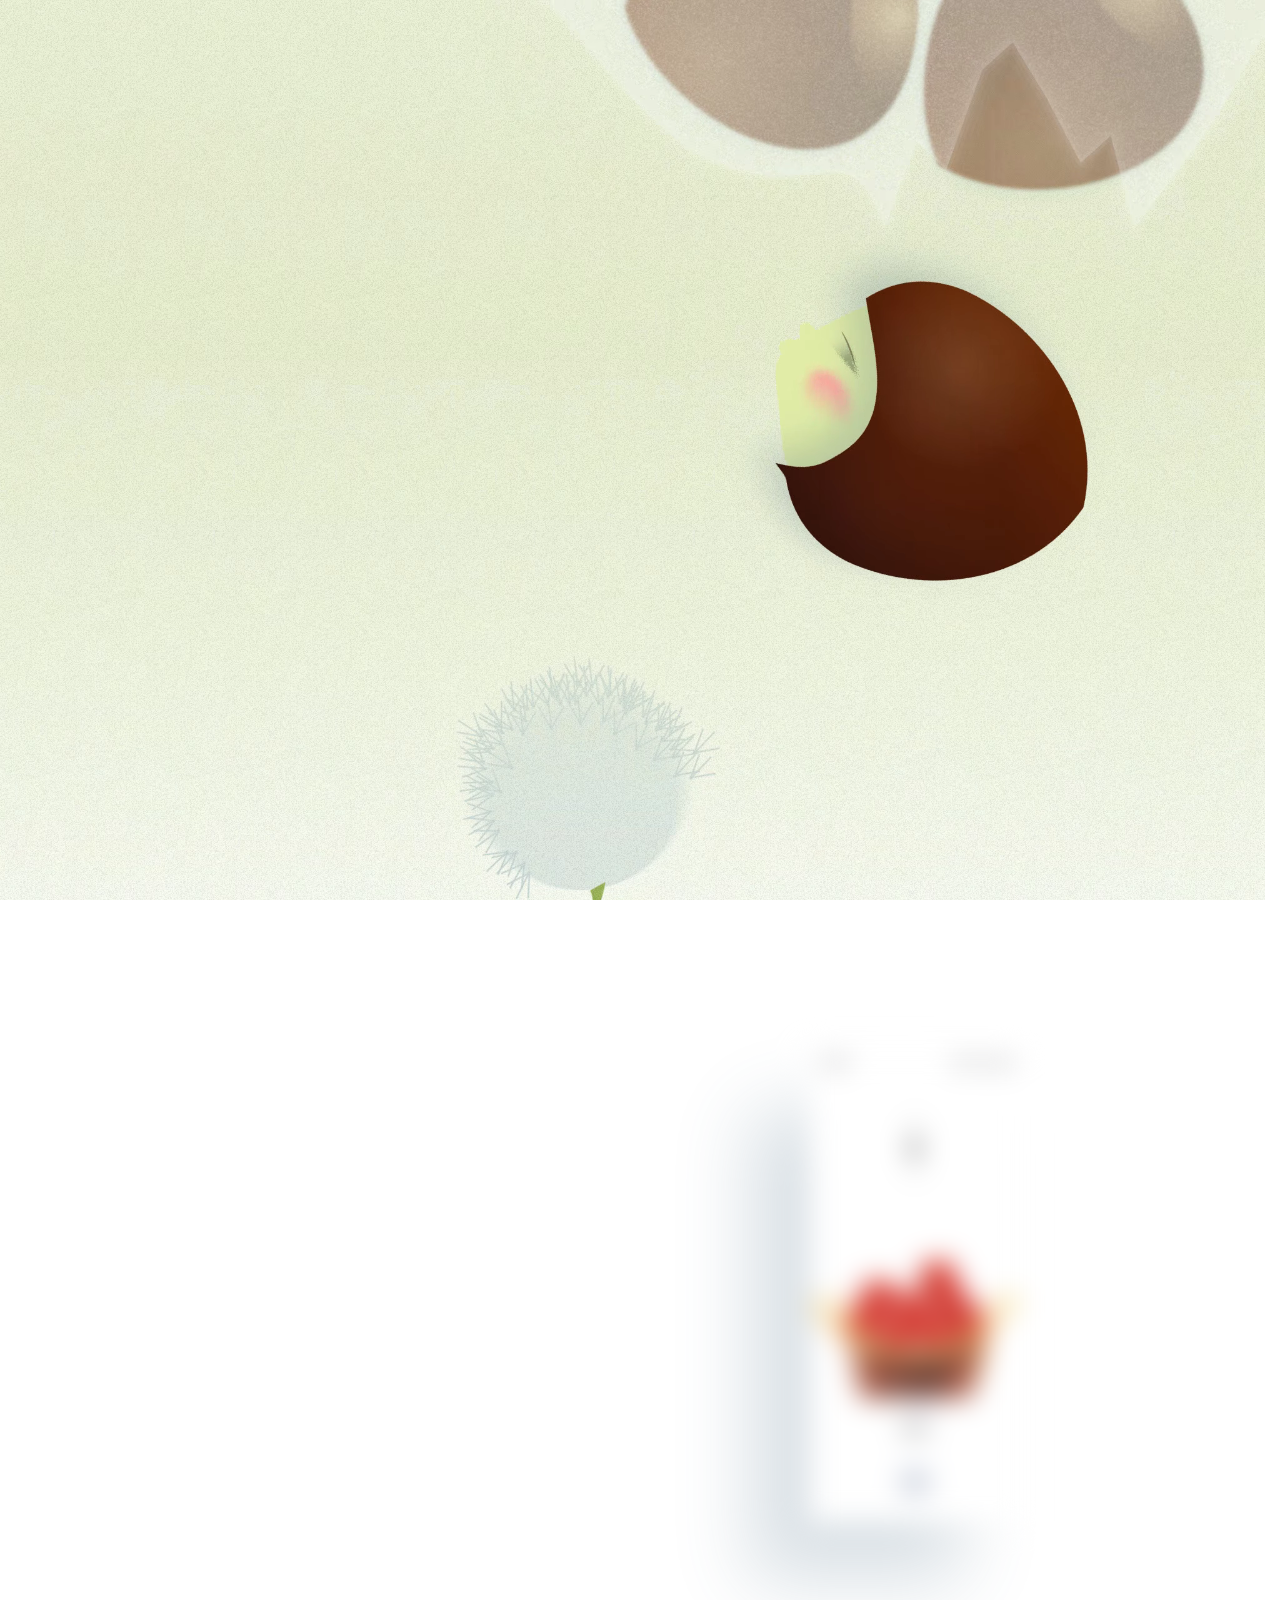
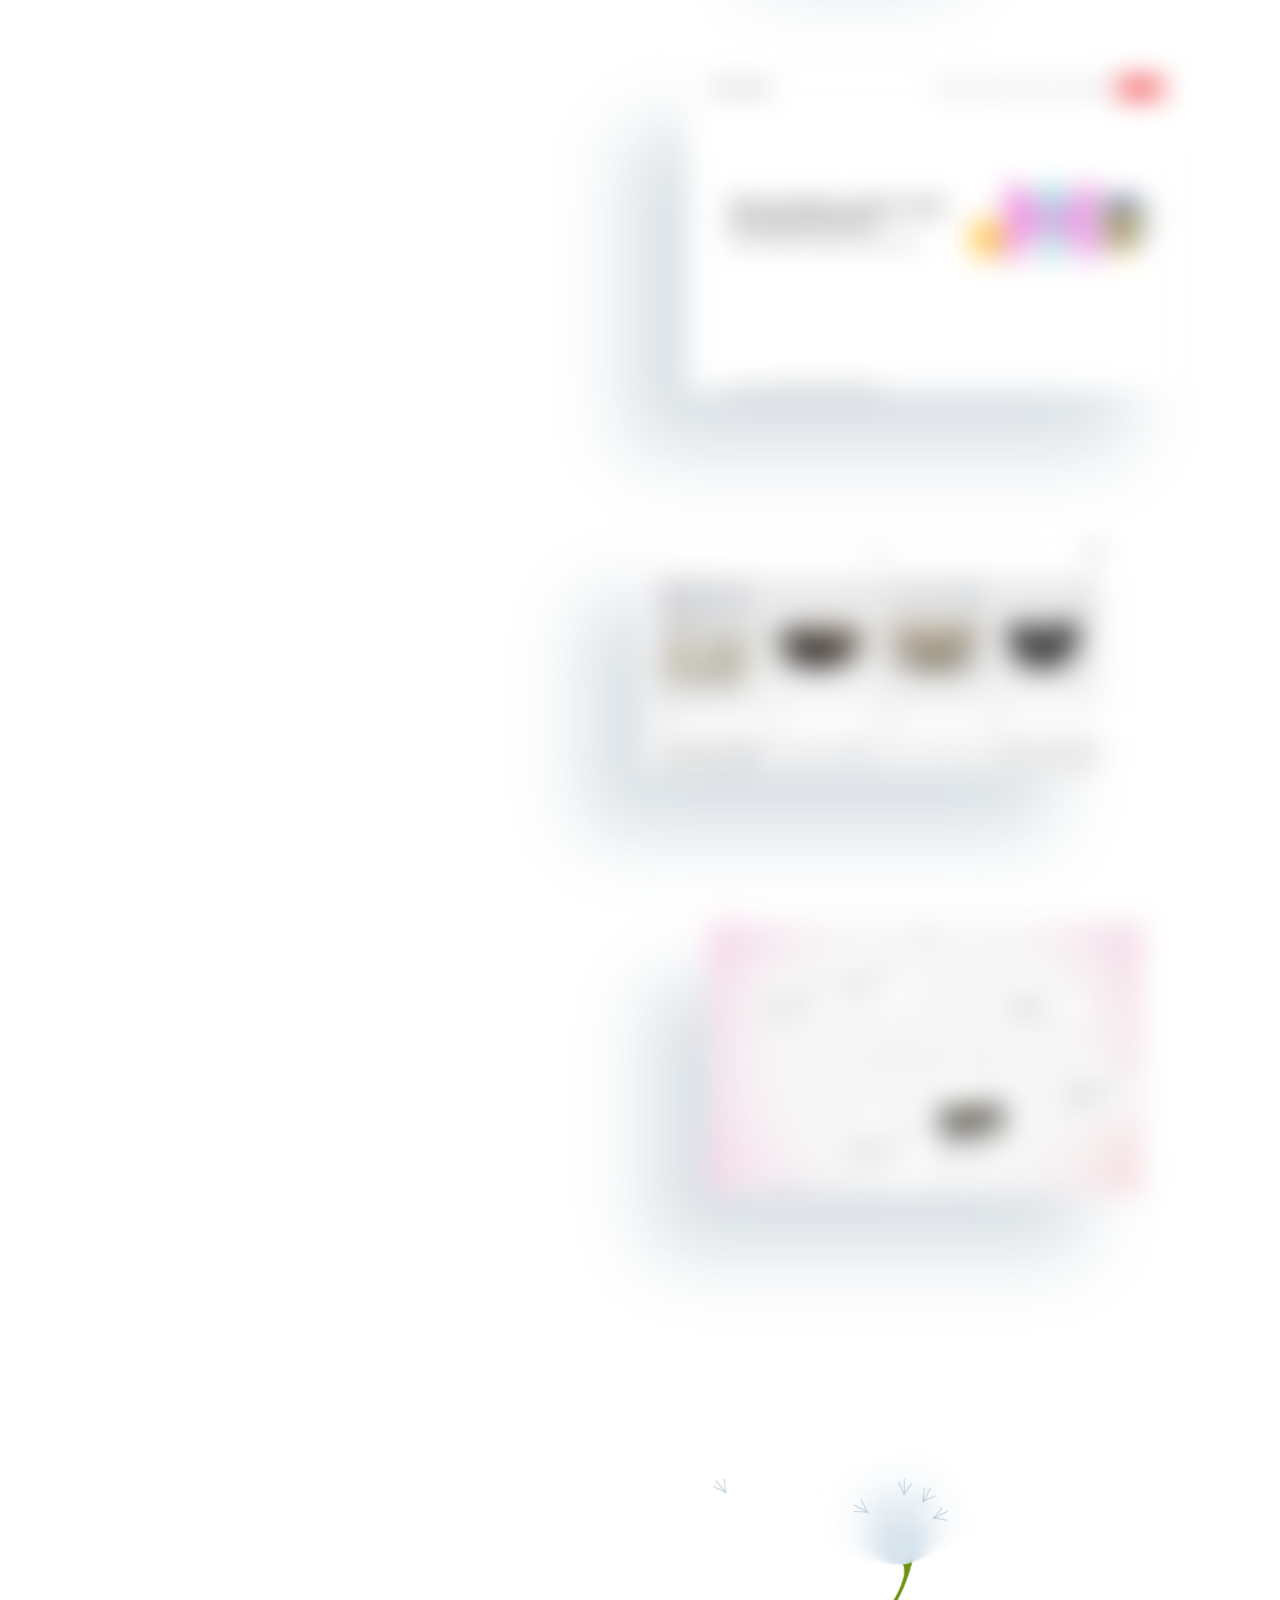
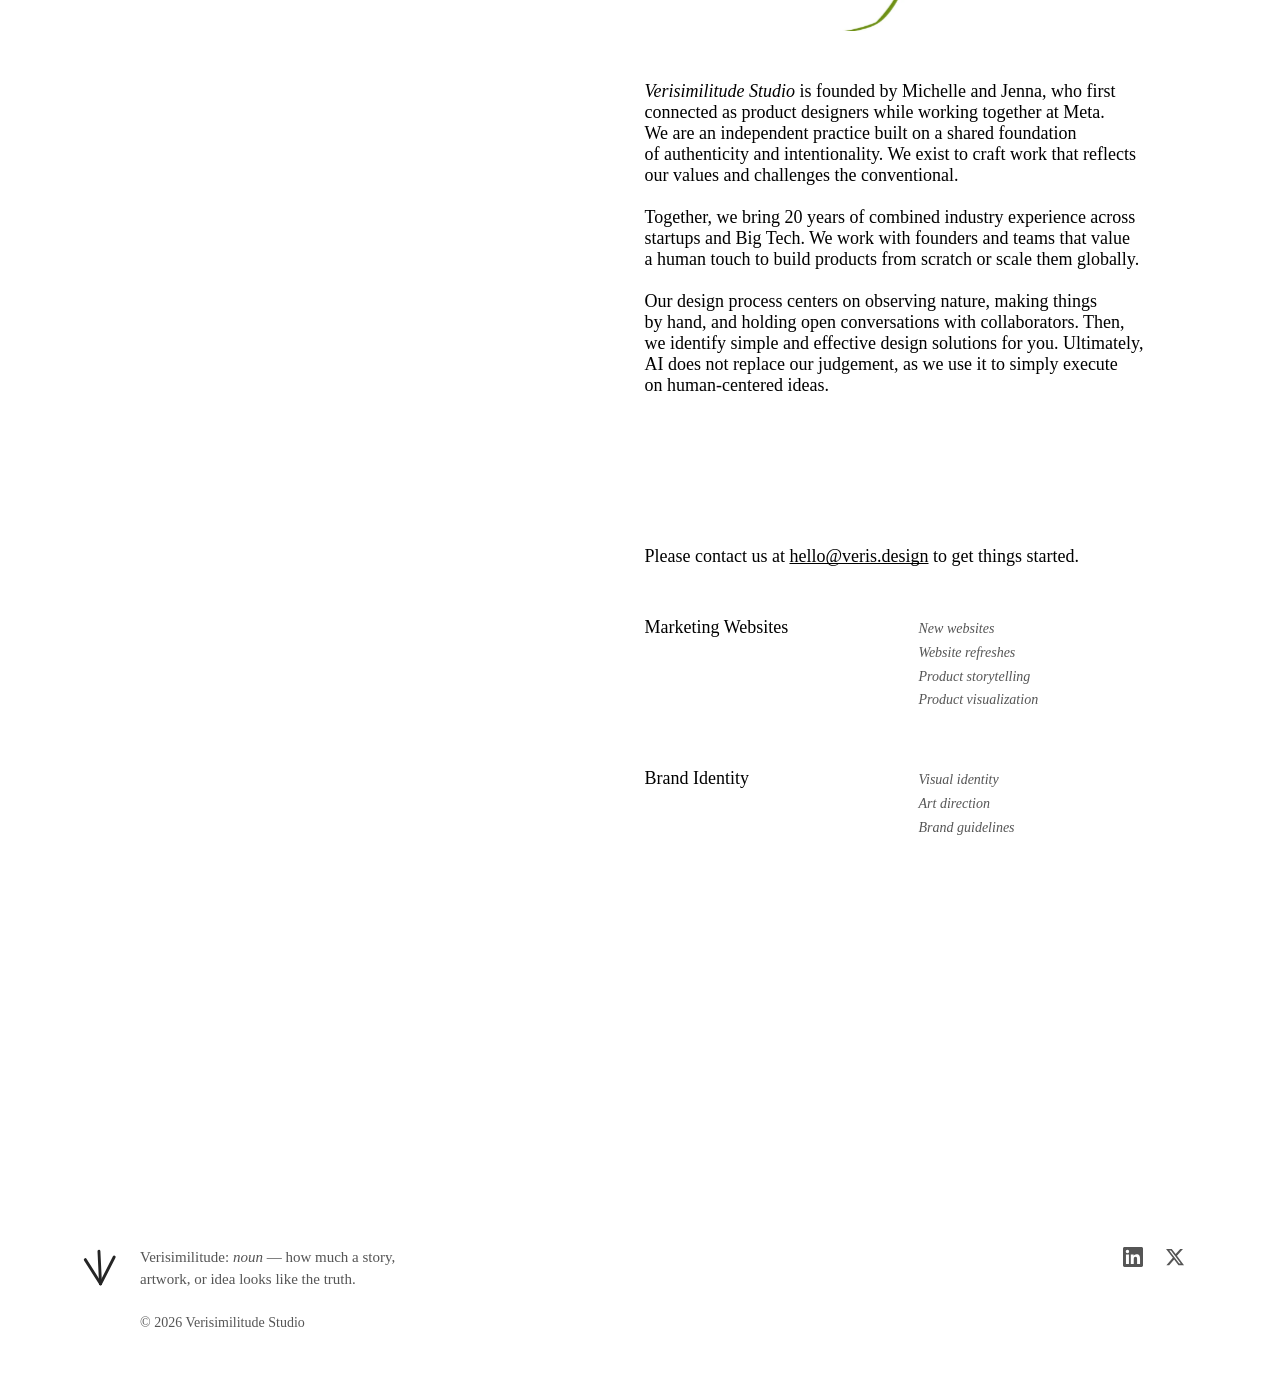
==== index.html @ 6bc9fd87 "Use clean URLs: drop .html from internship and index links Co-Authored-By: Claude Sonnet 5.5 <norepl" ====
<!doctype html>
<html lang="en" class="scroll-lock">
<head>
  <meta charset="utf-8">
  <meta name="viewport" content="width=device-width, initial-scale=1">
  <title>Verisimilitude Studio</title>
  <script>
    // The opening plays only for someone who lands here fresh. Arriving from the Internship page (its menu or nav) skips it
    // and keeps the #section so script.js can go straight there.
    try {
      var from = document.referrer && new URL(document.referrer);
      if (from && from.origin === location.origin && /\/internship(\.html)?$/.test(from.pathname)) document.documentElement.classList.add("skip-intro");
    } catch (e) {}
    // Otherwise always open on the landing screen: no restored scroll position, no anchor jump.
    history.scrollRestoration = "manual";
    if (location.hash && !document.documentElement.classList.contains("skip-intro")) history.replaceState(null, "", location.pathname + location.search);
    if (!document.documentElement.classList.contains("skip-intro") || !location.hash) window.scrollTo(0, 0);
    window.addEventListener("pageshow", function (e) { if (e.persisted) location.reload(); });
  </script>
  <link rel="icon" href="images/favicon.svg" type="image/svg+xml">
  <link rel="stylesheet" href="styles.css">
  <noscript><style>.intro-wait .rail-a > * { opacity: 1 !important; filter: none !important; } html.scroll-lock, html.scroll-lock body { overflow: auto; }</style></noscript>
</head>
<body class="p-home intro-wait" id="top">
  <a class="skip-link" href="#from-the-studio">Skip to the work</a>
  <button class="skip-link motion-toggle" type="button">Pause dandelion animation</button>
  <div class="wash" aria-hidden="true"></div>
  <header class="topbar">
    <a class="topbar-title" href="#top">Verisimilitude<span class="m-hide"> Studio</span></a>
    <button class="menu-btn menu-open" type="button" aria-expanded="false" aria-controls="menu">Menu</button>
  </header>
  <div class="menu" id="menu" role="dialog" aria-modal="true" aria-label="Menu">
    <nav class="menu-nav" aria-label="Pages">
      <a href="#from-the-studio" data-sec="studio">From the Studio</a>
      <a href="#about" data-sec="about">About</a>
      <a href="#services" data-sec="services">Services</a>
      <a href="/internship">Internship program</a>
      <p class="menu-note">*Student community only</p>
    </nav>
    <img class="menu-seed" src="images/logo-mark.svg" alt="" width="28" height="28">
  </div>
  <div class="rail" id="rail">
    <div class="rail-a">
      <h1><a class="title-link" href="#top">Verisimilitude<span class="studio"> Studio</span></a></h1>
      <p class="phonetic">/ˌverəsəˈmiləˌto͞od/</p>
      <p class="definition"><em>noun</em> — How much a story, artwork,<br>or idea looks like the truth.</p>
    </div>
    <aside class="side rail-b" aria-label="About the studio">
      <div class="intro">
        <span class="name" aria-hidden="true">Verisimilitude Studio</span>
        <p class="desc"><span class="lead">Design studio</span> based in<br class="m-br"> San Francisco and Seattle<br class="m-br"> creating honest and simple<br class="m-br"> digital experiences.</p>
      </div>
      <nav class="nav" aria-label="Sections">
        <a href="#from-the-studio" data-sec="studio">From the Studio</a>
        <a href="#about" data-sec="about">About</a>
        <a href="#services" data-sec="services">Services</a>
      </nav>
      <div class="intern-link">
        <a href="/internship">Internship program</a>
        <p class="note">*Student community only</p>
      </div>
    </aside>
  </div>
  <main class="page">
    <section class="hero" aria-hidden="true">
      <!-- Two heroes, the same opening (the bag sequence, then the blow): a 16:9 one filling the screen on
           larger screens, and a near-square one framed for phones, with the lockup beneath it. Only the one for the current screen is
           loaded and played (script.js). data-intro-at is when the text lockup comes in: the first blow. -->
      <video class="hero-phone" muted playsinline preload="none" poster="images/opening-hero-phone-tall.webp" data-intro-at="3.6">
        <source src="images/opening-hero-phone-tall.webm" type="video/webm">
        <source src="images/opening-hero-phone-tall.mp4" type="video/mp4">
      </video>
      <video class="hero-full" muted playsinline preload="none" poster="images/opening-hero-first.webp" data-intro-at="3.6">
        <source src="images/opening-hero.webm" type="video/webm">
        <source src="images/opening-hero.mp4" type="video/mp4">
      </video>
      <div class="scroll-cue" aria-hidden="true"><span>Scroll down</span><span>↓</span></div>
    </section>
    <div class="stage">
      <section class="work" id="from-the-studio" data-sec="studio" aria-labelledby="work-h">
        <h2 class="sr-only" id="work-h">From the Studio</h2>
        <figure class="w w1" tabindex="0">
          <img class="still" src="images/work-1.jpg" alt="Counting app screen: the number 8 between up and down arrows, above a drawing of a basket of eight red apples.">
          <video class="play" muted loop playsinline preload="none" aria-hidden="true"><source src="images/work-1.mp4" type="video/mp4"></video>
          <figcaption><strong>Counting app</strong><span>A playful counting interface for early learners.</span></figcaption>
        </figure>
        <figure class="w w2" tabindex="0">
          <img class="still" src="images/work-2.jpg" alt="Genius Academy website: a headline reading Genius Academy is an after-school learning center for K-12, beside a colourful geometric illustration.">
          <video class="play" muted loop playsinline preload="none" aria-hidden="true"><source src="images/work-2.mp4" type="video/mp4"></video>
          <figcaption><strong>Genius Academy</strong><span>A website for an after-school learning center.</span></figcaption>
        </figure>
        <figure class="w w3" tabindex="0">
          <img class="still" src="images/work-3-still.webp" alt="Toshi Chen online shop: a grid of handmade ceramic bowls with names and prices.">
          <video class="play" muted loop playsinline preload="none" aria-hidden="true"><source src="images/work-3.mp4" type="video/mp4"></video>
          <figcaption><strong>Toshi Chen</strong><span>An online shop for a ceramicist's handmade bowls.</span></figcaption>
        </figure>
        <figure class="w w4" tabindex="0">
          <img class="still" loading="lazy" src="images/threadscape.webp" alt="Threadscape concept: past AI chats shown as cards scattered around a message box, each with a title, a one-line summary and an exchange count.">
          <video class="play" muted loop playsinline preload="none" aria-hidden="true"><source src="images/threadscape.mp4" type="video/mp4"></video>
          <figcaption><strong>Threadscape</strong><span>A concept exploring AI chat history as a canvas of connected conversations.</span></figcaption>
        </figure>
      </section>
      <section class="sec sec-about" id="about" data-sec="about" aria-labelledby="about-h">
        <h2 class="sr-only" id="about-h">About</h2>
        <video class="about-loop" muted playsinline preload="auto" poster="images/solo-dand-3.webp" aria-hidden="true">
          <source src="images/solo-dand-3.mp4" type="video/mp4">
        </video>
        <div class="copy">
          <p><em>Verisimilitude Studio</em> is&nbsp;founded by&nbsp;Michelle and Jenna, who first connected as&nbsp;product designers while working together at&nbsp;Meta. We&nbsp;are an&nbsp;independent practice built on&nbsp;a&nbsp;shared foundation of&nbsp;authenticity and intentionality. We&nbsp;exist to&nbsp;craft work that reflects our values and challenges the conventional.</p>
          <p>Together, we&nbsp;bring 20 years of&nbsp;combined industry experience across startups and Big Tech. We&nbsp;work with founders and teams that value a&nbsp;human touch to&nbsp;build products from scratch or&nbsp;scale them globally.</p>
          <p>Our design process centers on&nbsp;observing nature, making things by&nbsp;hand, and holding open conversations with collaborators. Then, we&nbsp;identify simple and effective design solutions for you. Ultimately, AI&nbsp;does not replace our judgement, as&nbsp;we&nbsp;use it&nbsp;to&nbsp;simply execute on&nbsp;human-centered ideas.</p>
        </div>
      </section>
      <section class="sec sec-services" id="services" data-sec="services" aria-labelledby="services-h">
        <h2 class="sr-only" id="services-h">Services</h2>
        <p class="copy contact"><span class="c-desk">Please contact us at </span><a class="big-email" href="mailto:hello@veris.design">hello@veris.design</a><span class="c-desk"> to get things started.</span><span class="c-mob">Please contact us to get things started.</span></p>
        <ul class="services">
          <li><span>Marketing Websites</span><em>New websites<br>Website refreshes<br>Product storytelling<br>Product visualization</em></li>
          <li><span>Brand Identity</span><em>Visual identity<br>Art direction<br>Brand guidelines</em></li>
        </ul>
      </section>
    </div>
    <footer class="foot">
      <div class="foot-top">
        <img class="foot-mark" src="images/logo-mark.svg" alt="" width="24" height="24">
        <div class="foot-social">
          <a href="https://www.linkedin.com/" target="_blank" rel="noopener" aria-label="Verisimilitude Studio on LinkedIn"><svg viewBox="0 0 24 24" aria-hidden="true"><path fill="currentColor" d="M20.447 20.452h-3.554v-5.569c0-1.328-.027-3.037-1.852-3.037-1.853 0-2.136 1.445-2.136 2.939v5.667H9.351V9h3.414v1.561h.046c.477-.9 1.637-1.85 3.37-1.85 3.601 0 4.267 2.37 4.267 5.455v6.286zM5.337 7.433a2.062 2.062 0 01-2.063-2.065 2.064 2.064 0 112.063 2.065zm1.782 13.019H3.555V9h3.564v11.452zM22.225 0H1.771C.792 0 0 .774 0 1.729v20.542C0 23.227.792 24 1.771 24h20.451C23.2 24 24 23.227 24 22.271V1.729C24 .774 23.2 0 22.222 0h.003z"/></svg></a>
          <a href="https://x.com/" target="_blank" rel="noopener" aria-label="Verisimilitude Studio on X"><svg viewBox="0 0 24 24" aria-hidden="true"><path fill="currentColor" d="M18.244 2.25h3.308l-7.227 8.26 8.502 11.24H16.17l-5.214-6.817L4.99 21.75H1.68l7.73-8.835L1.254 2.25H8.08l4.713 6.231zm-1.161 17.52h1.833L7.084 4.126H5.117z"/></svg></a>
        </div>
      </div>
      <div class="foot-text">
        <div class="foot-def">
          <p>Verisimilitude: <em>noun</em> — how much a story, artwork, or idea looks like the truth.</p>
          <a class="foot-mail" href="mailto:hello@veris.design">hello@veris.design</a>
        </div>
        <div class="foot-legal">
          <span class="copyright">© 2026 Verisimilitude Studio</span>
        </div>
      </div>
    </footer>
  </main>
  <script src="script.js"></script>
  <script src="menu.js"></script>
  <script>setTimeout(function () { document.documentElement.classList.remove("scroll-lock"); document.body.classList.remove("intro-wait"); }, 9000); // failsafe: never leave the page locked or the text hidden</script>
</body>
</html>
---- styles.css ----
:root {
  --serif: "Times New Roman", Times, serif;
  --display: Palatino, "Palatino Linotype", "Book Antiqua", "URW Palladio L", serif;
  --gutter: 80px; /* left and right page margin */
  --rail: 376px; /* left rail width */
  --grid-gap: 24px; /* 12-column grid inside the page margins */
}
* { box-sizing: border-box; margin: 0; padding: 0; }
html { background: #fff; }
body {
  font-family: var(--serif);
  font-size: 20px;
  line-height: normal;
  color: #000;
  background: transparent;
  min-height: 100vh;
  position: relative;
}
a { color: inherit; text-decoration: none; }
/* Keyboard focus: a clear ring on links and buttons; programmatic focus targets (sections) stay quiet */
a:focus-visible, button:focus-visible { outline: 2px solid #000; outline-offset: 4px; border-radius: 2px; }
[tabindex="-1"]:focus { outline: none; }
.sr-only { position: absolute; width: 1px; height: 1px; margin: -1px; padding: 0; overflow: hidden; clip: rect(0 0 0 0); white-space: nowrap; border: 0; }
.skip-link { position: fixed; top: 12px; left: 12px; z-index: 100; padding: 10px 16px; background: #fff; color: #000; border: 2px solid #000; border-radius: 4px; transform: translateY(-200%); }
.skip-link:focus { transform: none; }
.motion-toggle { left: 190px; font: inherit; cursor: pointer; }
@media (hover: hover) and (pointer: fine) { .about-loop { cursor: none; } }
em { font-style: italic; }

/* Shared page frame */
.page {
  display: flex;
  flex-direction: column;
  justify-content: space-between;
  min-height: 100vh;
  padding: 150px var(--gutter) 50px;
}
.cols { display: flex; justify-content: space-between; align-items: flex-start; }
.side { position: sticky; top: 50px; align-self: flex-start; display: flex; flex-direction: column; gap: 100px; width: 376px; flex: none; }
.intro { display: flex; flex-direction: column; gap: 20px; }
.name { font: 400 32px var(--display); }
.desc { font-size: 15px; }
.note { font-size: 15px; }
.nav { display: flex; flex-direction: column; gap: 10px; font-size: 16px; }
.nav a:hover { text-decoration: underline; text-decoration-thickness: from-font; text-underline-position: from-font; }
.nav .current { font-style: italic; text-decoration: underline; text-decoration-thickness: from-font; text-underline-position: from-font; }
.main, .work { width: 1102px; flex: 0 1 1102px; min-width: 0; }
.foot {
  display: flex;
  justify-content: space-between;
  align-items: center;
  gap: 24px;
  font: 400 14px var(--display);
  color: #555;
  margin-top: 100px;
}
.foot em { font-family: var(--display); }
.foot-text { display: flex; flex: 1; justify-content: space-between; align-items: center; gap: 24px; order: 1; }
.foot-def { display: flex; flex-direction: column; align-items: flex-start; gap: 6px; }  /* definition with the contact email under it */
.foot-legal { display: flex; align-items: center; gap: 24px; }
.foot-top { display: contents; }  /* desktop: one row: mark, definition, copyright, social */
.foot-mark { display: block; width: 18px; height: 18px; flex: none; opacity: .75; order: 0; }  /* the dandelion seed mark */
.foot-social { display: flex; gap: 20px; order: 2; }
.foot-social a { display: block; width: 18px; height: 18px; color: #555; }
.foot-social svg { display: block; width: 100%; height: 100%; }
.foot-social a:hover { color: #000; }
.foot a:hover { text-decoration: underline; }
/* Desktop footer: a grid like a store footer. Two lockups: the seed mark with the definition and the studio line on the left, and the social icons over the copyright
   on the right, flush with the right margin. The contact email is not repeated here. */
@media (min-width: 901px) {
  .foot { display: grid; grid-template-columns: 40px 300px 1fr; grid-template-areas: "mark def social" ". legal ."; column-gap: 20px; row-gap: 24px; align-items: start; justify-content: start; margin-top: 100px; }
  .foot-top, .foot-text { display: contents; }
  .foot-mark { grid-area: mark; width: 40px; height: 40px; opacity: .85; align-self: start; }
  .foot-social { grid-area: social; gap: 22px; justify-self: end; align-self: start; }
  .foot-social a { width: 20px; height: 20px; }
  .foot-def { grid-area: def; align-self: start; font-size: 15px; line-height: 1.45; }  /* a lockup: the mark with the definition right beside it, top aligned */
  .foot-def .foot-mail { display: none; }
  .foot-legal { display: contents; }
  .copyright { grid-area: legal; align-self: end; }  /* the copyright moves into the left lockup, under the definition and in line with it */
}

.foot .foot-mail { text-decoration: underline; text-decoration-thickness: from-font; text-underline-position: from-font; }

/* Home / work */
.work { position: relative; width: 100%; aspect-ratio: 1102 / 1760; }
.work .w { position: absolute; margin: 0; outline: none; transition: opacity .5s ease, filter .5s ease; }
.work .w img, .work .w1 video, .work .w2 video, .work .w3 video, .work .w4 video { position: absolute; inset: 0; display: block; width: 100%; height: 100%; object-fit: cover;
  box-shadow: -60px 60px 70px rgba(67, 98, 124, .2); }
.work .w2 img, .work .w2 video { object-position: top; }
/* Card 1 stacks a still (loads first) under the animation, which fades in only while it plays (script.js) */
/* The still carries the shadow; the video sits over it, so its own shadow would double up while it plays */
.work .w video { box-shadow: none !important; }
.work .w1 .play, .work .w2 .play, .work .w3 .play, .work .w4 .play { opacity: 0; visibility: hidden; }
.work .w1.playing .play, .work .w2.playing .play, .work .w3.playing .play, .work .w4.playing .play { opacity: 1; visibility: visible; }
.work figcaption { position: absolute; top: 0; left: calc(100% + 48px); width: min(280px, 24vw); display: flex; flex-direction: column; gap: 8px;
  font-size: 18px; opacity: 0; filter: blur(8px); transform: translateY(8px); pointer-events: none;
  transition: opacity .5s ease, filter .5s ease, transform .5s ease; }
.work .w2 figcaption, .work .w4 figcaption { left: auto; right: calc(100% + 48px); text-align: right; }
.work figcaption strong { font-weight: 400; font-size: 24px; }
.work figcaption span { font-style: normal; }
.work figcaption small { font-size: 15px; color: #555; }
/* Hover or focus one image: the others blur back and its caption comes forward */
.work .w:focus-visible { outline: 2px solid #000; outline-offset: 8px; }
.work:has(.w:focus-visible) .w:not(:focus-visible) { opacity: .35; filter: blur(10px); }
/* Mouse hover only counts once the pointer has moved (script.js sets .hover-live), so a frame that lands under a resting cursor doesn't react */
.hover-live .work:has(.w:hover) .w:not(:hover) { opacity: .35; filter: blur(10px); }
/* The Optimly caption is long and the image sits mid-column, so it opens below the image */
.work .w3 figcaption { left: auto; right: calc(100% + 48px); text-align: right; }  /* opens to the card's left */
.hover-live .w:hover figcaption, .w:focus-visible figcaption { opacity: 1; filter: none; transform: none; }
.w1 { left: 21.960%; top: 0.000%; width: 21.779%; height: 30.398%; }
.w2 { left: 42.105%; top: 31.818%; width: 57.895%; height: 23.352%; }
/* Toshi Chen mockup: big enough to read (2932:1458 recording) */
.w3 { left: 11.978%; top: 57.386%; width: 57.985%; height: 18.068%; }
.w4 { left: 50.000%; top: 81.250%; width: 43.285%; height: 16.932%; }
/* Desktop: one frame at a time down the right column, the next peeking in below. Sizes are 15% up on the old collage. */
@media (min-width: 901px) {
  /* Even 150px between frames (script.js eases a frame to the centre when you stop close to it). */
  .work { aspect-ratio: auto; display: flex; flex-direction: column; container-type: inline-size; gap: 150px; padding-bottom: 20vh; }
  .work .w { position: relative; left: auto; top: auto; height: auto; }
  .work .w1 { --h: calc(39.1cqw * 535 / 240); width: 39.1%; aspect-ratio: 240 / 535; margin-left: 30.45%; }
  .work .w1 figcaption { left: auto; right: calc(100% + 48px); text-align: right; }  /* centred card: caption opens to its left, like the right-hand cards */
  .work .w2 { --h: calc(92cqw * 411 / 638); width: 92%; aspect-ratio: 638 / 411; margin-left: 8%; }
  .work .w3 { --h: calc(86cqw * 318 / 639); width: 86%; aspect-ratio: 639 / 318; margin-left: 0; }
  .work .w4 { --h: calc(80cqw * 298 / 477); width: 80%; aspect-ratio: 477 / 298; margin-left: 12%; }
  /* The handover is a one-off: script.js flips --out / --in and these play it on a timer. The old text
     leaves first, then the studio intro and the work section come in. */
  .hero video, .p-home .rail-a h1, .rail-a .phonetic, .rail-a .definition { transition: opacity .6s ease .45s, filter .6s ease .45s; }
  .studio, .rail-b, .fade-sec { transition: opacity .6s ease, filter .6s ease; }
  /* Going down the old text leaves first; coming back up the intro leaves first, so the two never overlap. */
  .handed-over .hero video, .handed-over .p-home .rail-a h1, .handed-over .rail-a .phonetic, .handed-over .rail-a .definition { transition-delay: 0s; }
  .handed-over .studio, .handed-over .rail-b, .handed-over .fade-sec { transition-delay: .45s; transition-duration: .8s; }
  .p-home .rail-a h1 { opacity: calc(1 - var(--out, 0)); filter: blur(calc(var(--out, 0) * 14px)); }  /* the title leaves with the definition */
  .p-home.rail-on .rail-a a { pointer-events: none; }
  /* The rail is click-through so it never blocks the page, so its text needs to opt back in to be selectable:
     the lockup while it is showing, the studio intro once it has taken over. */
  html:not(.handed-over) .rail-a > * { pointer-events: auto; }
  .handed-over .rail-b > :not(.nav) { pointer-events: auto; }
  .rail-a .studio { display: none; }
  /* Even 150px between work, About and Services */
  .work { padding-bottom: 0; }
  .p-home .sec { padding-top: 150px; }
  .p-home .sec-about { min-height: 0; }
  /* Services matches the About column: 500px, on the left edge of the right section */
  .p-home .sec-services { align-items: flex-start; }
  .p-home .sec-services .copy, .p-home .sec-services .services { max-width: 500px; }
  /* Last screen: Services + footer fill exactly one viewport at the end of the page, so no About shows above it */
  .p-home .sec-services { min-height: calc(100vh - var(--foot-h, 72px) - 50px); }
  /* Services starts level with the rail title; the margin keeps the 150px gap above it */
  .p-home .sec-services { padding-top: 65px; margin-top: 85px; }
  /* Fixed measure so the description breaks after "Seattle" */
  .rail-b .desc { width: 336px; }
  /* Hovering a frame also grows it 8% with a gentle ease */
  .work .w { transition: opacity .5s ease, filter .5s ease, transform .7s cubic-bezier(.22, .61, .36, 1); }
  .hover-live .work .w:hover, .work .w:focus-visible { transform: scale(1.08); z-index: 2; }
  /* The card grows 8% on hover; the caption shrinks back by the same factor so its text stays 18px, like About and Services */
  .work figcaption { transform-origin: 0 0; font-size: 18px; }
  .work .w1 figcaption, .work .w2 figcaption, .work .w3 figcaption, .work .w4 figcaption { transform-origin: 100% 0; }
  .hover-live .work .w:hover figcaption, .work .w:focus-visible figcaption { transform: scale(.926); }
  /* Hovering a frame also pushes the left rail back, like the other frames */
  .rail { transition: opacity .5s ease, filter .5s ease; }
  body:has(.work .w:focus-visible) .rail { opacity: .35; filter: blur(10px); }
  .hover-live body:has(.work .w:hover) .rail { opacity: .35; filter: blur(10px); }
}

/* About / Services sections (stacked below the work on the one long page) */
.sec { min-height: 100vh; padding-top: 150px; display: flex; flex-direction: column; align-items: center; gap: 50px; }
.sec .copy { width: 100%; }
.sec-about .copy { align-self: flex-start; max-width: 500px; font-size: 18px; } /* narrow measure, on the left edge of the right section */
.sec-services .copy { width: 100%; }
/* Last screen: Services plus the footer fill exactly one viewport, footer on the bottom edge. */
.sec-services { min-height: calc(100vh - 72px); }
.p-home .foot { margin-top: 0; }
.sec-about .copy p + p { margin-top: 1lh; }
.sec-about .copy p, .rail-a .definition, .work figcaption { text-wrap: pretty; }  /* no single short word left alone on the last line */
.about-loop { display: block; width: 100%; aspect-ratio: 3 / 1; object-fit: contain; object-position: center; flex: none;
  /* The dandelion sits ~79% across the clip: shift it onto the paragraph's centre, then
     scale up about the stem's base so it grows upward; margin-top reserves that room. */
  transform-origin: 79% 100%; transform: translateX(calc(250px - 79%)) scale(1.6); margin-top: 20%; }
.copy a { text-decoration: underline; text-decoration-thickness: from-font; text-decoration-skip-ink: none; text-underline-position: from-font; }
.sec-services { font-size: 18px; }  /* same body size as About */
.services { list-style: none; display: flex; flex-direction: column; gap: 56px; width: 100%; }
.services li { display: flex; align-items: baseline; gap: 24px; }  /* each service name shares a baseline with its first offering */
.services li > span { flex: 0 0 50%; }
.services em { flex: 1; text-align: left; font-size: 14px; line-height: 1.7; color: #555; }  /* same as the note under the intro */
html { scroll-behavior: smooth; }
@media (prefers-reduced-motion: reduce) { html { scroll-behavior: auto; } }

/* Smaller screens: collapse to a single column */
@media (max-width: 1677px) {
  .main, .work { width: auto; flex: 1; }
}
@media (max-width: 900px) {
  :root { --gutter: 24px; }
  .page { padding-top: 48px; }
  .cols { flex-direction: column; gap: 60px; }
  .side { width: 100%; gap: 48px; }
  .main { width: 100%; min-height: 0 !important; }
  .sec, .sec-services { min-height: 0; padding-top: 100px; }
  .p-home .foot { margin-top: 80px; }
  .work figcaption, .work .w2 figcaption, .work .w4 figcaption { top: 100%; left: 0; right: auto; width: 240px; margin-top: 16px; text-align: left; }
  /* Phone footer: mark left and LinkedIn / X right on top, then the definition, then the copyright, all left-aligned */
  .foot { flex-direction: column; align-items: stretch; gap: var(--gutter); font-size: 14px; }  /* top row sits close to the definition */
  .foot-top { display: flex; justify-content: space-between; align-items: center; }
  .foot-mark { width: 26px; height: 26px; }
  .foot .foot-social a { display: block; width: 20px; height: 20px; padding: 0; }  /* beats the 10px tap padding on .foot a */
  .foot-text { flex-direction: column; align-items: flex-start; gap: 56px; flex: none; }  /* 56px below the email, matching the gap above it */
  .foot-def { gap: 56px; }  /* the email breathes: 56px, the row gap used in the Services list */
  .foot-legal { flex-direction: column; align-items: flex-start; gap: var(--gutter); }  /* tagline sits right under the copyright */
  .landing > * { width: 100%; }
}

/* Home: landing and work in one scroll. The rail starts as the definition,
   then hands over to the studio intro as you scroll (see script.js). */
.p-home .page { padding-top: 0; }
/* Right rail: columns 7-12 of the 12-column grid, i.e. half the content width minus half a gap. */
.p-home .stage { margin-left: auto; width: calc((100% - var(--grid-gap)) / 2); }
.p-home .work { width: 100%; }
.hero { position: relative; height: 100vh; margin: 0 calc(-1 * var(--gutter)); }
.hero video { position: absolute; inset: 0; width: 100%; height: 100%; object-fit: contain; object-position: center bottom; background: #fff;
  /* Blown up about the bottom-right corner: only the empty top/left of the frame is trimmed. */
  transform-origin: 100% 100%; transform: scale(1.35);
  opacity: calc(1 - var(--out, 0)); filter: blur(calc(var(--out, 0) * 14px)); will-change: opacity, filter; }
.p-home .work { margin-top: 150px; }
.rail { position: fixed; top: 0; bottom: 0; left: var(--gutter); width: var(--rail); z-index: 2; pointer-events: none; }
.rail a { pointer-events: auto; }
.rail-a, .rail-b { position: absolute; left: 0; width: 100%; will-change: opacity, filter; }
/* Landing: the lockup sits vertically centred and simply blurs/fades out as the studio intro blurs in */
.rail-a { top: calc((100vh - var(--lh, 220px)) / 2); width: 384px; display: flex; flex-direction: column; gap: 20px; }
/* Opening beat: lines blur in once, then scroll takes over (see script.js) */
body.intro-wait .rail-a > * { opacity: 0 !important; filter: blur(14px) !important; }
.intro-play .rail-a > * { animation: intro-in 1.2s ease backwards; }
.intro-play .rail-a > :nth-child(2) { animation-delay: .35s; }
.intro-play .rail-a > :nth-child(3) { animation-delay: .7s; }
@keyframes intro-in { from { opacity: 0; filter: blur(14px); } }
/* "Verisimilitude" shrinks in place to the title size while " Studio" blurs in next to it,
   in step with the intro text blurring in (--in); the definition lines blur out first (--out). */
.rail-a h1 { font: 400 44px var(--display); white-space: nowrap; }
.rail-a h1 a { display: inline-block; }
.studio { display: inline-block; white-space: pre; opacity: var(--in, 0); filter: blur(calc((1 - var(--in, 0)) * 14px)); }
.rail-a .phonetic, .rail-a .definition { opacity: calc(1 - var(--out, 0)); filter: blur(calc(var(--out, 0) * 14px)); }
.rail-a .phonetic { font-style: italic; font-size: 24px; }
.rail-a .definition { font-size: 24px; margin-top: 20px; }
.rail-b { top: calc(var(--gutter) - 14px); position: absolute; opacity: var(--in, 0); filter: blur(calc((1 - var(--in, 0)) * 14px)); }
.rail-b .nav a { pointer-events: none; }
.p-home.rail-on .rail-b .nav a { pointer-events: auto; }
/* Larger screens: the full-height opening, filling the hero. It is 16:9 with the scene on the right and
   the left kept empty for the text and the drifting seeds, so a narrower window trims the left. */
.hero .hero-full { display: block; object-fit: cover; object-position: 100% 50%; transform: none; }
.hero .hero-phone { display: none; }
@media (prefers-reduced-motion: reduce) { .hero video { display: none; } }
/* Phones: the hero is one screen, text at the top, the animation in the middle and a
   "Scroll down" cue at the bottom; the studio intro follows below it. The rail and page
   wrappers dissolve (display: contents) so their children can be ordered in one column. */
.scroll-cue, .wash, .c-mob, .m-br { display: none; }
.topbar, .menu { display: none; }
@keyframes cue-nudge { 0%, 100% { transform: translateY(0); } 50% { transform: translateY(7px); } }
@media (max-width: 900px) {
  .hero .hero-full { display: none; }
  .hero .hero-phone { display: block; }
  body.p-home { display: flex; flex-direction: column; }
  .rail, .page { display: contents; }
  /* Closing the gap: the hero is one screen tall at first, then its empty lower part shrinks away as you
     scroll (--hero-p eases from 0 to 1 over a screen of scrolling in script.js), so the Design studio block rises to meet the text lockup
     faster than the page scrolls. overflow-anchor is off so the browser doesn't undo the shift. */
  body.p-home { overflow-anchor: none; }
  .hero { order: 1; height: var(--hero-h); height: calc(var(--hero-h) - var(--hero-p, 0) * (var(--hero-h) - var(--hero-min))); margin: 0; overflow: hidden; }
  /* One group, centred vertically above the scroll cue: the visible animation, a 20px gap, then the
     text lockup. The phone clip is 1080x2160 and fills the hero from the top (the green runs the full height); its scene
     occupies the top --art-h (92.6vw), so the lockup sits right beneath it.
     --lh is the lockup's height (script.js keeps
     it current); --group-top is where the art starts. */
  /* Any screen height: the art + lockup group sits centred in the space above the scroll cue (--cue-h reserves the cue and a
     breathing gap), and the hero grows past one screen when the group plus cue would not fit, so they never overlap. */
  :root { --lh: 116px; --art-h: 92.593vw; --cue-h: 112px;
    --group-h: calc(var(--art-h) + 20px + var(--lh));
    --hero-h: max(100svh, calc(var(--group-h) + var(--cue-h)));
    --group-top: 0px;  /* the clip starts flush with the top of the screen (its opening frames are full-height green) */
    --hero-min: calc(var(--art-h) * .7); }  /* where the hero stops shrinking: the faded art is mostly gone by then, so the Studio statement rises close under the top bar */
  .hero video { inset: 0; width: 100%; height: 100%;
    object-fit: cover; object-position: 50% 0; transform: translateY(var(--group-top)); }
  .hero video { opacity: calc((1 - var(--out, 0)) * var(--vo, 1)); filter: blur(calc(var(--out, 0) * 14px + var(--vb, 0px))); }  /* plus its own near-the-top fade (--vo, --vb) */
  .rail-a { position: absolute; z-index: 3; top: calc(var(--group-top) + var(--art-h) + 20px); left: var(--gutter); right: var(--gutter); width: auto; gap: 4px; }
  .rail-a h1 { font-size: 34px; }
  .rail-a .phonetic, .rail-a .definition { font-size: 20px; margin-top: 0; }
  .rail-a .studio { position: absolute; width: 1px; height: 1px; overflow: hidden; clip: rect(0 0 0 0); white-space: nowrap; }
  /* Once the intro has played, each lockup line blurs and fades by its own height on the screen (--lo and
     --lb are set per line in script.js as the line nears the top). */
  body:not(.intro-play):not(.intro-wait) .rail-a > * { opacity: var(--lo, 1) !important; filter: blur(var(--lb, 0px)) !important; }
  /* Watercolour wash behind the scroll cue: pale yellow-green into stem green into dandelion blue-grey,
     drawn from the animation's palette. It sits faint at the bottom and, as you scroll, stretches
     upward like a brush stroke whose tip is drawn up past the "Design studio" block and ends with that section
     (--wash-s is the stretch, --wash its 0..1 strength, --wash-o the fade; all set in script.js). */
  .wash { display: block; position: fixed; z-index: 2; left: 50%; bottom: -4svh; width: 30vw; height: 20svh; margin-left: -15vw;
    border-radius: 50% 50% 46% 46% / 62% 62% 38% 38%; pointer-events: none;
    /* heaviest at the bottom edge and thinning toward the top, so the eye is pulled down the page */
    background: linear-gradient(to top, rgba(86, 114, 132, .95) 0%, rgba(118, 152, 118, .8) 28%, rgba(190, 208, 150, .5) 60%, rgba(226, 232, 190, .38) 100%);
    filter: blur(22px); opacity: calc(.78 * var(--wash-o, 1) + var(--wash, 0) * .08);
    transform-origin: 50% 100%; transform: scaleY(var(--wash-s, 1)); will-change: transform, opacity; }
  body.intro-wait .wash { opacity: 0; }
  .intro-play .wash { animation: intro-in 1.4s ease .9s backwards; }
  @media (prefers-reduced-motion: reduce) { .wash { transform: none; } }
  .scroll-cue { display: flex; flex-direction: column; align-items: center; gap: 6px; position: absolute; z-index: 4; left: 0; right: 0; bottom: calc(28px + env(safe-area-inset-bottom, 0px));
    font-style: italic; font-size: 18px; color: #000; pointer-events: none; opacity: var(--cue-o, 1); }
  body.intro-wait .scroll-cue { opacity: 0; }
  .scroll-cue span:last-child { display: inline-block; animation: cue-nudge 1.8s ease-in-out infinite; }
  @media (prefers-reduced-motion: reduce) { .scroll-cue span:last-child { animation: none; } }
  .intro-play .scroll-cue { animation: intro-in 1.2s ease .9s backwards; }
  .rail-b { order: 2; position: static; width: auto; margin: 24px var(--gutter) 96px;
    opacity: 1 !important; transform: none !important; filter: none !important; }
  /* Studio intro: no repeated title; the description is the centred hero statement */
  .rail-b { text-align: center; align-self: stretch; }  /* full width, so the centred text sits in the middle of the screen; 24px above, and 96px below before the first work card */
  .rail-b .name { display: none; }
  .rail-b .intro { align-items: center; gap: 24px; }
  .rail-b .desc { font: 400 26px/1.25 var(--display); text-wrap: pretty; }  /* centred, natural line lengths */
  .rail-b .note { max-width: none; text-wrap: balance; font-size: 16px; }  /* same size as the example descriptions */
  .rail-b .nav { display: none; }            /* the top bar carries About and Services */
  .rail-b .nav a { pointer-events: auto; }
  .p-home .stage { order: 3; margin: 0 var(--gutter); width: auto; }
  .p-home .foot { order: 4; margin: 0 var(--gutter) calc(var(--gutter) + env(safe-area-inset-bottom, 0px)); }
  .p-home .work { margin-top: 0; }
  /* Top bar: slides in once you scroll past the hero, title top left, section links right */
  .topbar { display: flex; align-items: center; justify-content: space-between; gap: 16px; position: fixed; z-index: 10; top: 0; left: 0; right: 0;
    padding: calc(12px + env(safe-area-inset-top, 0px)) var(--gutter) 12px; background: rgba(255, 255, 255, .88);
    -webkit-backdrop-filter: blur(12px); backdrop-filter: blur(12px); border-bottom: 1px solid rgba(0, 0, 0, .08);
    transform: translateY(-100%); opacity: 0; pointer-events: none; visibility: hidden; transition: transform .45s cubic-bezier(.2, .7, .3, 1), opacity .35s ease, visibility 0s .45s, background-color .45s ease, border-color .45s ease; }  /* hidden from keyboard and screen readers until it slides in */
  .topbar-on .topbar { transform: none; opacity: 1; pointer-events: auto; visibility: visible; transition-delay: 0s; }
  .topbar-title { font: 400 20px var(--display); white-space: nowrap; }
  .menu-btn { display: block; font: inherit; font-size: 16px; padding: 8px 0; background: none; border: 0; color: inherit; cursor: pointer; }
  .m-br { display: inline; }  /* the hero text lockup breaks into four set lines on phones */
  .m-hide { display: none; }  /* top bar: "Verisimilitude" and "Studio" only, so the bar fits one line */
  /* Menu: a full-page overlay of large links that blurs and fades in and out. The current page or section is italic. */
  .menu { container-type: inline-size; display: flex; flex-direction: column; position: fixed; inset: 0; z-index: 20; background: #fff;
    padding: calc(72px + env(safe-area-inset-top, 0px)) var(--gutter) calc(32px + env(safe-area-inset-bottom, 0px));
    opacity: 0; filter: blur(14px); visibility: hidden; pointer-events: none; transition: opacity .45s ease, filter .45s ease, visibility 0s .45s; }
  .menu-open .menu { opacity: 1; filter: none; visibility: visible; pointer-events: auto; transition-delay: 0s; }
  html.menu-open, html.menu-open body { overflow: hidden; }
  /* The top bar is the one thing that doesn't fade: it rises above the overlay with its wash cleared, and Menu becomes Close */
  .menu-open .topbar { z-index: 30; background: transparent; -webkit-backdrop-filter: none; backdrop-filter: none; border-bottom-color: transparent; transform: none; opacity: 1; visibility: visible; pointer-events: auto; }
  .menu-nav { display: flex; flex-direction: column; justify-content: center; align-items: flex-start; gap: 24px; flex: 1; padding-bottom: 8vh; }
  .menu-nav a { font: 400 min(40px, 10.8cqw)/1.2 var(--display); padding: 6px 0; white-space: nowrap; }  /* up to 40px, scaled down so each link stays on one line across the full width */
  .menu-nav .current { font-style: italic; text-decoration: underline; text-decoration-thickness: 1px; text-underline-offset: .12em; }
  .menu-seed { display: block; width: 28px; height: 28px; margin: 0 auto; flex: none; }  /* the dandelion seed mark, small and centred at the bottom */
  .menu-note { font: 400 14px var(--display); color: #555; margin-top: -12px; }  /* the footer text style */
  .p-intern .topbar { transform: none; opacity: 1; pointer-events: auto; visibility: visible; }  /* no hero here, so the bar is always in */
  .p-intern .side .nav, .p-intern .side .intern-link { display: none; }  /* the menu carries them */
  .sec, .work { scroll-margin-top: 56px; }
}

/* Internship: a small note and an italic underlined link, in the rail on the home page and on the internship page itself */
.intern-link { display: flex; flex-direction: column; gap: 6px; }
.intern-link .note { font-size: 13px; font-style: italic; color: #555; }
.intern-link a { font-size: 16px; align-self: flex-start; }
.intern-link a:hover, .intern-link a[aria-current] { text-decoration: underline; text-decoration-thickness: from-font; text-underline-position: from-font; }
.intern-link a[aria-current] { font-style: italic; }  /* selected only on its own page, like the nav's current item */
.rail-b .intern-link { margin-top: -20px; }  /* sits 80px under the nav, not the 100px gap */
.rail-b .intern-link a { pointer-events: none; }
.p-home.rail-on .rail-b .intern-link a { pointer-events: auto; }
@media (max-width: 900px) {
  .rail-b .intern-link { display: none; }  /* phones: the menu carries the link */
}

/* Internship page */
.p-intern .page { padding-top: 66px; }  /* desktop: the rail starts where the home page rail does (its top is the gutter minus 14px) */
.p-intern .side { gap: 100px; }
/* Desktop and phone read slightly differently: desktop keeps the studio name and statement as the left lockup and puts "Verisimilitude Studio
   Internship Program" in the description; phones put it in the headline instead. */
.m-only { display: none; }
.m-sr { position: absolute; width: 1px; height: 1px; margin: -1px; overflow: hidden; clip: rect(0 0 0 0); white-space: nowrap; }  /* still in the page for screen readers */
@media (max-width: 900px) {
  .m-only { display: inline; }
  .d-only { display: none; }
  .m-sr { position: static; width: auto; height: auto; margin: 0; overflow: visible; clip: auto; white-space: normal; }
}
@media (min-width: 901px) {
  .p-intern .desc { width: 336px; }  /* the home page's fixed measure, so it breaks after "Seattle" */
  /* The left rail sits exactly where it does on the home page, so it doesn't shift between pages: the name and statement are the home page's, and the Internship link sits 80px under the nav like the home rail's */
  .p-intern .side .intern-link { margin-top: -20px; }
}
.p-intern .nav .current { font-style: italic; }
.intern-main { width: calc((100% - var(--grid-gap)) / 2); flex: none; display: flex; flex-direction: column; gap: 100px; font-size: 18px; }
.intern-main .copy { max-width: 500px; }
.intern-main .copy p { text-wrap: pretty; }
.intern-main .copy p + p { margin-top: 1lh; }
.roles { list-style: none; display: flex; flex-direction: column; gap: 28px; max-width: 500px; margin-top: auto; }
.roles li { display: flex; justify-content: space-between; align-items: baseline; gap: 24px; }
.roles a { font-style: italic; white-space: nowrap; }
.roles .apply { text-decoration: underline; text-decoration-thickness: from-font; text-underline-position: from-font; }  /* the word is underlined, the arrow is not */
@media (max-width: 900px) {
  .p-intern .page { display: flex; padding-top: calc(233px + env(safe-area-inset-top, 0px)); min-height: 100svh; padding-bottom: calc(var(--gutter) + env(safe-area-inset-bottom, 0px)); }  /* 80px of clear space between the top bar and the top of the pink wash (the wash starts 93px above the headline); footer sits close to the bottom edge, as on the home page */  /* the home page dissolves .page on phones; here it stays the frame */
  /* The contact email's soft oblong, in pink (from the opening's cheek), behind the headline */
  .p-intern .intro { position: relative; }
  .p-intern .intro::before { content: ""; position: absolute; z-index: -1; left: 50%; top: 50%; width: 72vw; height: 190px; margin-left: -36vw; transform: translateY(-66%);
    border-radius: 50% 50% 46% 46% / 62% 62% 38% 38%; pointer-events: none;
    background: linear-gradient(to top, rgba(240, 150, 150, .5) 0%, rgba(236, 178, 160, .42) 30%, rgba(214, 224, 172, .3) 62%, rgba(234, 240, 208, .16) 100%);
    filter: blur(28px); opacity: .85; }  /* built exactly like the contact wash (.sec-services::before): same size, shape, blur, opacity, alphas and bottom-heavy linear ramp, with pink in place of blue-grey. The headline sits on the middle of its visible color: the ramp is heaviest at the bottom, so the oval is raised (-66%) rather than box-centered */
  .p-intern h1.name { text-align: center; font-size: 26px; line-height: 1.25; text-wrap: pretty; }  /* the same as the home page statement on phones */
  .p-intern .side { position: static; gap: 48px; }  /* the desktop sticky rail would pin under the top bar */
  .p-intern .nav { gap: 0; }
  .intern-main { width: 100%; gap: 80px; }  /* intro text to the roles */
  .p-intern .cols { gap: 80px; }  /* title to intro: the text sits below the pink wash */
  .intern-main, .roles { font-size: 16px; }
  .roles { gap: 56px; max-width: none; }  /* the same 56px between rows as the Services list, full column width */
  .roles li { padding: 0; }
}

/* Dandelion seeds (see script.js) float over the whole page */
.seeds { position: absolute; inset: 0; z-index: 5; overflow: hidden; pointer-events: none; opacity: var(--out, 0); }
.seeds span { position: absolute; display: block; line-height: 0; padding: 8px; margin: -8px; pointer-events: none; }
.seeds-on .seeds span { pointer-events: auto; }
.seeds i { display: block; transition: transform 1.4s cubic-bezier(.2, .7, .3, 1), opacity 1.4s ease; }
.seeds .blown i { transform: translate(180px, -120px) rotate(260deg); opacity: 0; }

/* Scroll-driven blur and fade between sections (see script.js) */
.fade-sec { opacity: var(--v, 1); filter: blur(calc((1 - var(--v, 1)) * 14px)); will-change: opacity, filter; }

/* Held during the opening beat so nothing scrolls until the definition appears */
html { scrollbar-gutter: stable; }
html.scroll-lock, html.scroll-lock body { overflow: hidden; }

/* Phones and small tablets: the work is a vertical carousel of rounded product-shot cards on a light
   gradient. The mobile product sits in a thin phone outline, the web products in a hairline window, both
   cropped off the card edge; the peach illustration is a plain corner crop. A round arrow button at
   each card's top right blurs the shot and reveals the description, and turns into a close button.
   Cards ease in and out of scale and opacity as they pass the middle of the screen (script.js sets
   --s, --o and --pan). */
@property --arrive { syntax: "<number>"; inherits: false; initial-value: 1; }
.work-toggle { display: none; }
@media (max-width: 900px) {
  .work { aspect-ratio: auto; display: flex; flex-direction: column; gap: 112px; }
  /* Each example is its frame with the description underneath (a grid: frame on top, caption below). All four
     are plain square frames. */
  .work .w { position: relative; left: auto; top: auto; width: 100%; height: auto; display: grid; grid-template-columns: 100%;
    transform: scale(var(--s, 1)); opacity: calc(var(--o, 1) * var(--arrive, 1)); translate: 0 calc((1 - var(--arrive, 1)) * 56px);
    filter: blur(var(--bl, 0px)); transition: none; }
  .work .w img, .work .w1 video, .work .w2 video, .work .w3 video, .work .w4 video { grid-area: 1 / 1; position: static; display: block; max-width: none; width: 100%; height: auto;
    object-fit: cover; object-position: top; border-radius: 0; box-shadow: 0 20px 44px rgba(20, 30, 50, .2); transition: filter .5s ease, scale .6s ease; }
  .work .w1 img, .work .w1 video { width: min(72%, 300px); justify-self: center; aspect-ratio: 412 / 917; border: 0; border-radius: 0; box-shadow: 0 20px 44px rgba(20, 30, 50, .2); }
  .work .w2 img, .work .w2 video { aspect-ratio: 1910 / 1230; }
  .work .w3 img, .work .w3 video { aspect-ratio: 2932 / 1458; }
  .work .w4 img, .work .w4 video { aspect-ratio: 2000 / 1250; }
  /* Arrival: as the work section scrolls in, each card slides up into place from 56px below while it
     fades in, one after another from the top card down (--d is its stagger delay). script.js adds
     .reveal-ready to <html> once it is watching, and .revealed to each card in turn. Without script
     the cards just show. */
  .reveal-ready .work .w:not(.revealed) { --arrive: 0; }
  .reveal-ready .work .w.revealed { --arrive: 1; transition: --arrive 1s cubic-bezier(.2, .7, .3, 1) var(--d, 0s); }
  .work figcaption, .work .w1 figcaption, .work .w2 figcaption, .work .w3 figcaption, .work .w4 figcaption {
    grid-area: 2 / 1; position: static; width: auto; justify-self: stretch; margin: 0; padding: 36px 0 0; display: flex; flex-direction: column; gap: 6px;
    font-size: 16px; text-align: center; opacity: 1; filter: none; transform: none; pointer-events: auto; transition: none; }
  .work figcaption strong { font-size: 18px; }
  .work figcaption span { font-style: italic; color: #555; }  /* the description takes the Services list style: italic, soft grey */
  .sec-about .copy, .sec-services { font-size: 16px; }  /* phone body text */
  .work-toggle { display: none !important; }  /* descriptions sit under each frame, no button */
  .work-toggle svg { grid-area: 1 / 1; width: 18px; height: 18px; fill: none; stroke: currentColor; stroke-width: 1.6; stroke-linecap: round; stroke-linejoin: round;
    transition: opacity .3s ease, transform .4s cubic-bezier(.2, .7, .3, 1); }
  .work-toggle .ic-close { opacity: 0; transform: rotate(-90deg); }
  .work .w.open .ic-arrow { opacity: 0; transform: rotate(90deg); }
  .work .w.open .ic-close { opacity: 1; transform: none; }
  .work:has(.w:focus-visible) .w:not(:focus-visible) { opacity: calc(var(--o, 1) * var(--arrive, 1)); filter: blur(var(--bl, 0px)); }
  @media (prefers-reduced-motion: reduce) { .work .w, .work .w img, .work figcaption, .work-toggle svg { transition: none; } .work .w img { translate: none; } .reveal-ready .work .w:not(.revealed) { --arrive: 1; } }
  /* Comfortable tap targets for the text links */
  .nav { gap: 0; }
  .nav a { display: block; padding: 10px 0; }
  .foot a { display: inline-block; padding: 10px 0; }
  .foot .foot-mail { margin-block: -10px; }  /* keeps the tap padding but the visual gap equal to the other footer lines */
  /* About dandelion, blown up: instead of scaling the whole 3:1 clip (which wasted space above it), crop
     it to a taller box and slide the clip so the bulb sits in the middle */
  .sec-about .copy { align-self: center; }  /* wider phones and small tablets: the 500px text column sits in the middle under the centred dandelion */
  /* The top of this frame is empty until the seeds fly into it, so it tucks up under the last example (margin % is of the column
     width, so the overlap scales with the screen) instead of leaving a tall blank gap. It is decorative and click-through. */
  .about-loop { aspect-ratio: 1 / 1; object-fit: cover; object-position: 93.6% 50%; transform: none; margin-top: -12%; mix-blend-mode: multiply; pointer-events: none; }  /* bulb centred, about 3x the clip */
  /* Services/contact is its own full-height screen: the section fills the viewport above the footer
     (script.js sets --foot-h), its content centred with generous space around it, and the footer
     sitting on the bottom edge. */
  .sec-services { min-height: calc(100vh - var(--foot-h, 180px)); min-height: calc(100svh - var(--foot-h, 180px));
    justify-content: flex-start; padding: 215px 0 80px; margin-top: 0; }  /* 80px clear of the footer, the same gap as above the work cards' footer rule */  /* contact lockup near the top; the services centre in the space below it */
  .services em { line-height: 2.2; }  /* a clear gap between each listed service */
  /* The same soft green oblong as behind the hero cue, now behind the contact lockup */
  .sec-services { position: relative; }
  .sec-services .contact { position: relative; }
  .sec-services .contact::before { content: ""; position: absolute; z-index: -1; left: 50%; top: 50%; width: 72vw; height: 190px; margin-left: -36vw; transform: translateY(-66%);
    border-radius: 50% 50% 46% 46% / 62% 62% 38% 38%; pointer-events: none;
    background: linear-gradient(to top, rgba(128, 154, 170, .5) 0%, rgba(158, 188, 156, .42) 30%, rgba(208, 222, 178, .3) 62%, rgba(234, 240, 208, .16) 100%);
    filter: blur(28px); opacity: .85; }  /* softened: pale enough that black text stays well above 4.5:1. Anchored to the email lockup and raised (-66%) so the lockup sits on the middle of the visible color: the ramp is heaviest at the bottom */
  .sec-services { gap: 0; }
  .sec-services .services { margin-block: auto; padding-block: 100px 24px; }  /* centred between the contact lockup and the footer */
  /* Contact: the email is the big line, as wide as the column allows on one line (script.js sizes it),
     with the sentence below it */
  .c-desk { display: none; }
  .c-mob { display: block; margin-top: 14px; text-align: center; }
  .copy .big-email { display: block; white-space: nowrap; font-family: var(--display); line-height: 1.1; letter-spacing: -.01em;
    text-decoration-thickness: 1px; text-underline-offset: .12em; }  /* the email is sized up to fill the column, so a fixed hairline (from-font would scale with it) */
  /* Staggered blur-in for About and Services (script.js adds .stagger-ready, then .in piece by piece) */
  .stagger-ready .stagger:not(.in) { opacity: 0; filter: blur(14px); translate: 0 16px; }
  .stagger-ready .stagger.in { opacity: 1; filter: none; translate: none;
    transition: opacity 1s ease var(--d, 0s), filter 1s ease var(--d, 0s), translate 1s cubic-bezier(.2, .7, .3, 1) var(--d, 0s); }
  @media (prefers-reduced-motion: reduce) { .stagger-ready .stagger:not(.in) { opacity: 1; filter: none; translate: none; } }
}

@media (prefers-reduced-motion: reduce) {
  .hero video, .p-home .rail-a h1, .rail-a .phonetic, .rail-a .definition, .studio, .rail-b, .fade-sec, .rail, .work .w, .topbar, .menu { transition: none !important; }
}
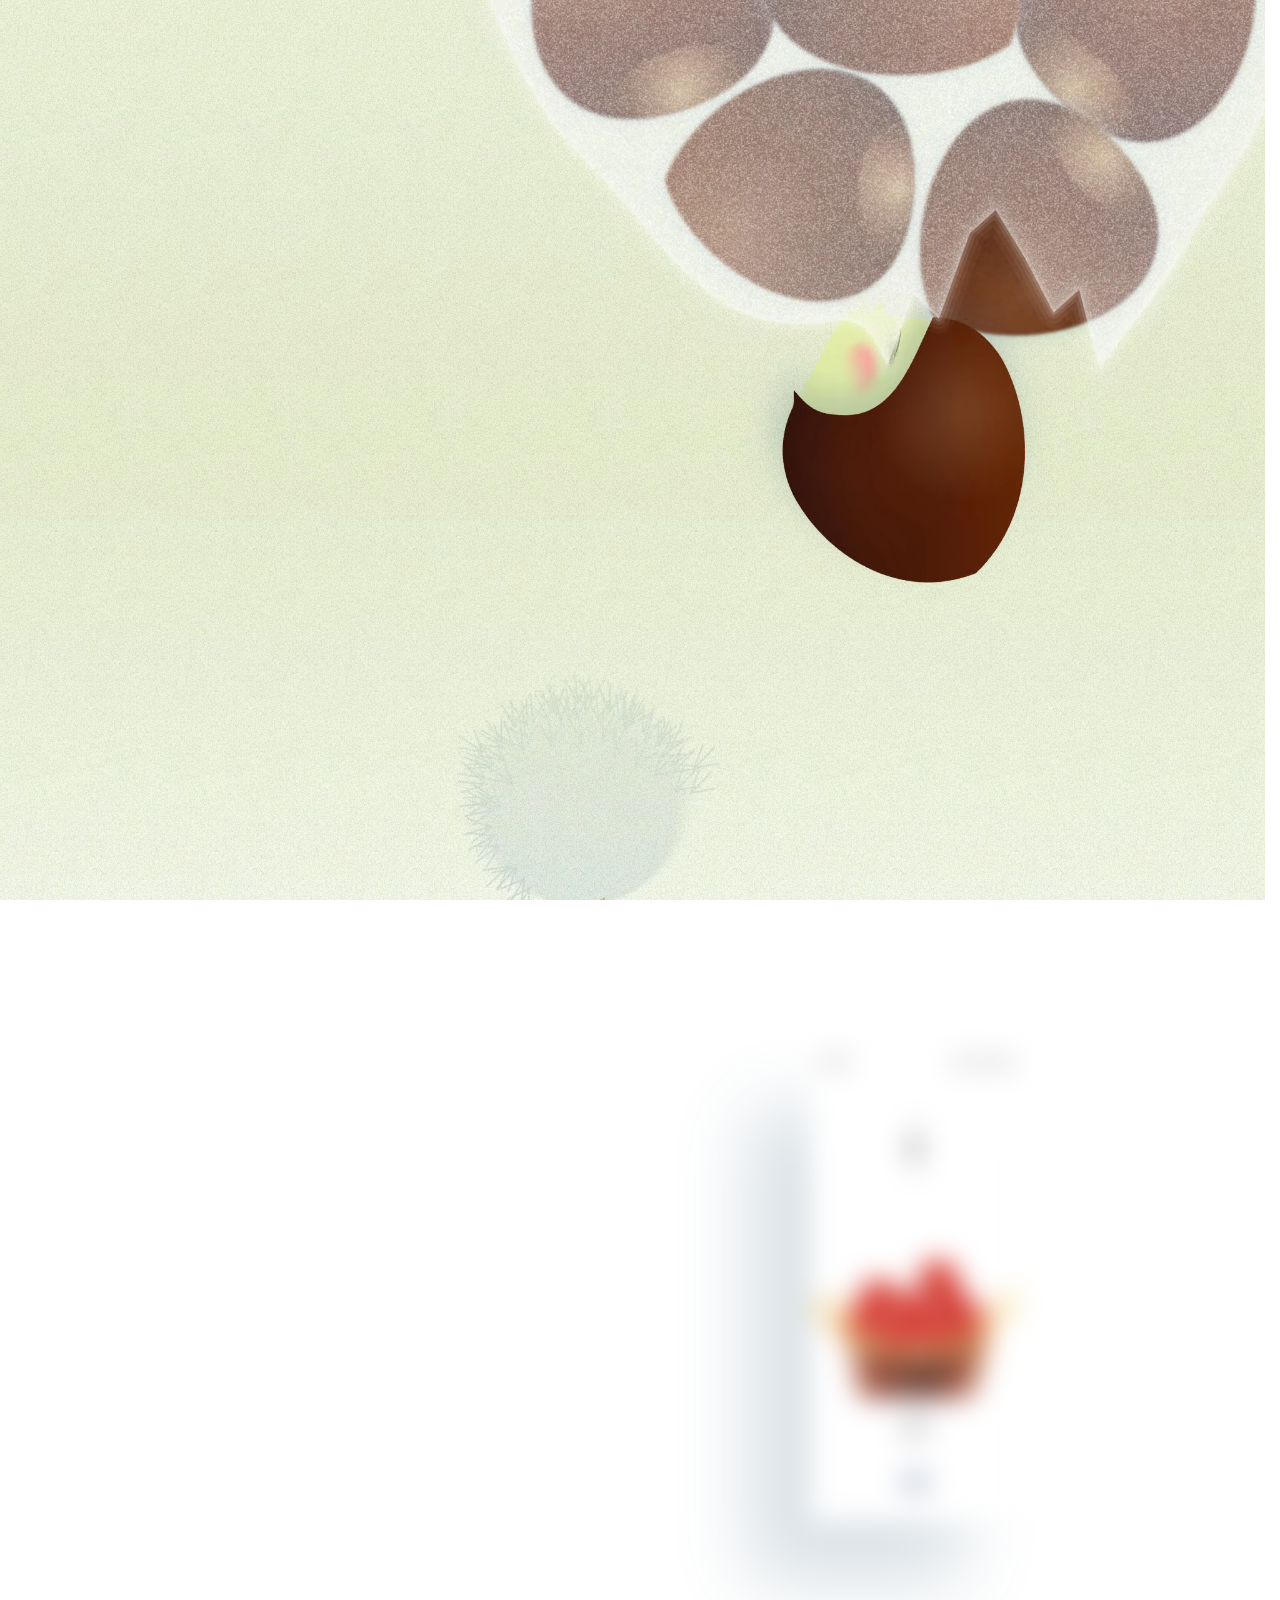
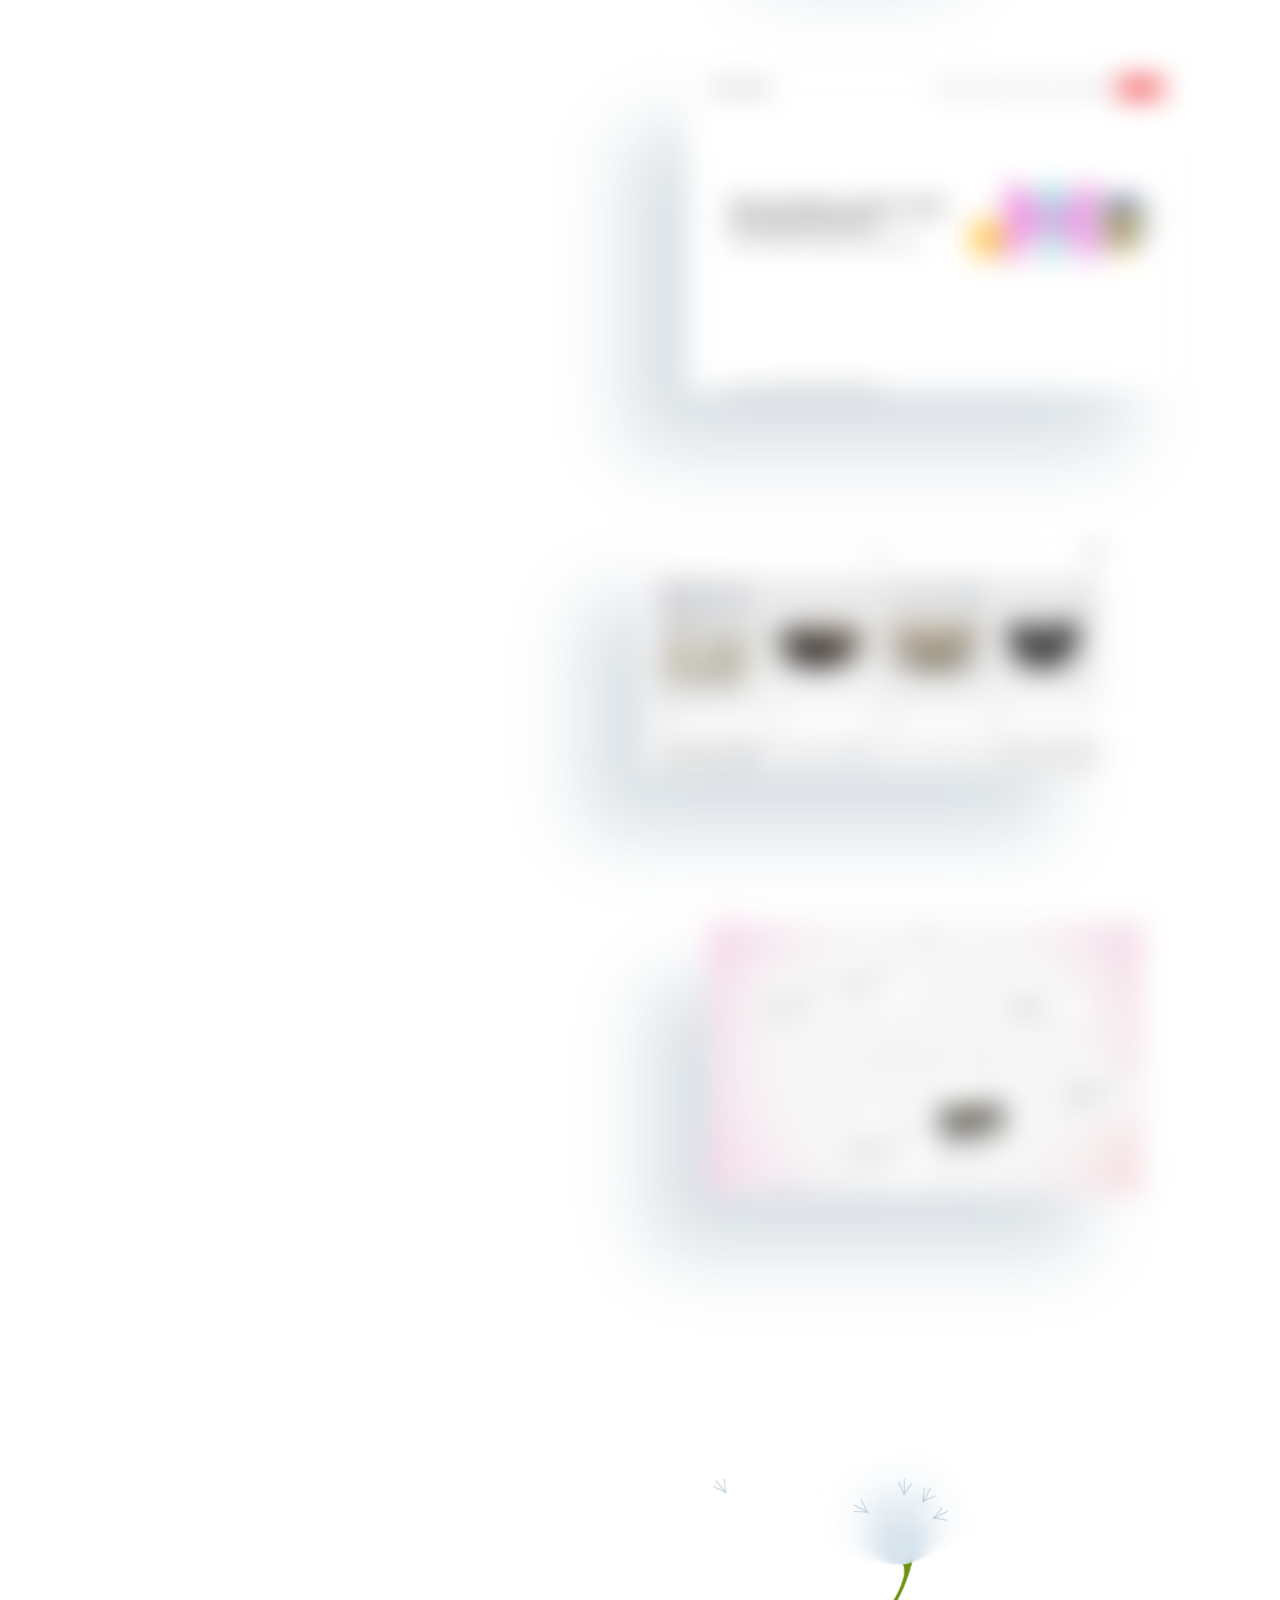
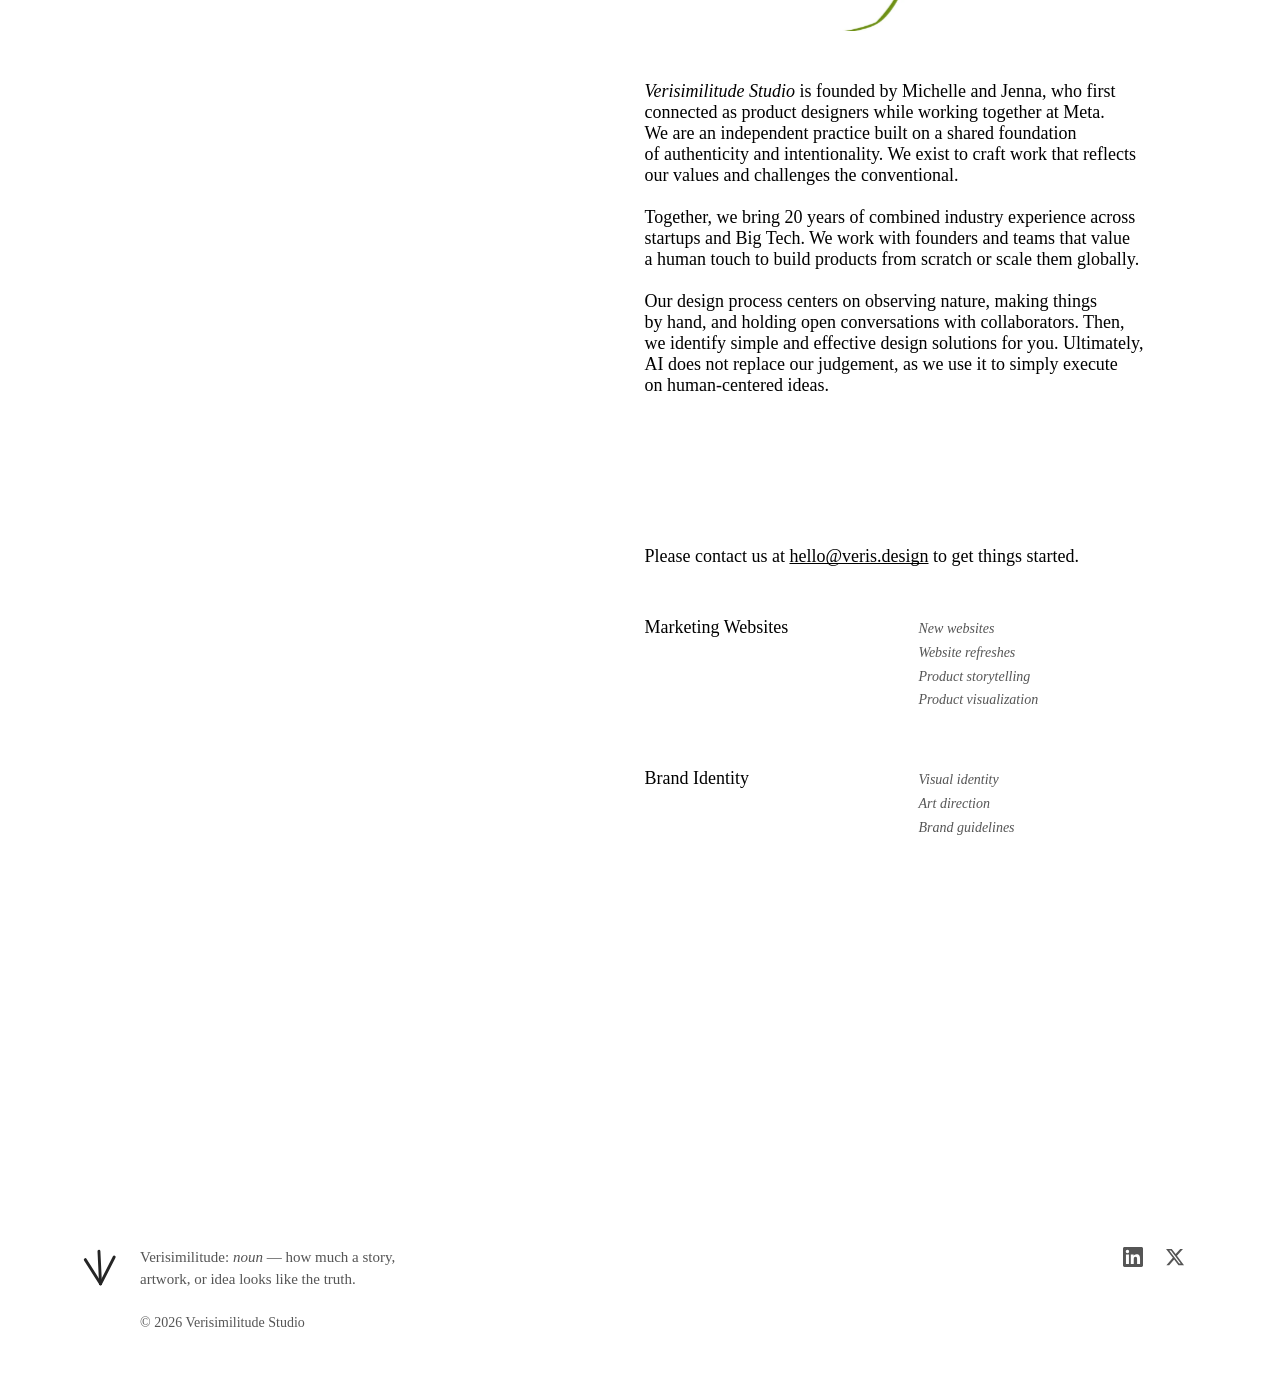
==== commit ed3055a8: "Hide the page until the jump from the Internship page lands, so the landing never flashes Co-Authore" ====
--- a/index.html
+++ b/index.html
@@ -10,6 +10,8 @@
     try {
       var from = document.referrer && new URL(document.referrer);
       if (from && from.origin === location.origin && /\/internship(\.html)?$/.test(from.pathname)) document.documentElement.classList.add("skip-intro");
+      // Hold the page invisible until script.js has jumped to the section, so the landing never flashes on the way.
+      if (document.documentElement.classList.contains("skip-intro") && /^#(from-the-studio|about|services)$/.test(location.hash)) document.documentElement.classList.add("arriving");
     } catch (e) {}
     // Otherwise always open on the landing screen: no restored scroll position, no anchor jump.
     history.scrollRestoration = "manual";
--- a/styles.css
+++ b/styles.css
@@ -500,3 +500,4 @@
 @media (prefers-reduced-motion: reduce) {
   .hero video, .p-home .rail-a h1, .rail-a .phonetic, .rail-a .definition, .studio, .rail-b, .fade-sec, .rail, .work .w, .topbar, .menu { transition: none !important; }
 }
+html.arriving body { visibility: hidden; }
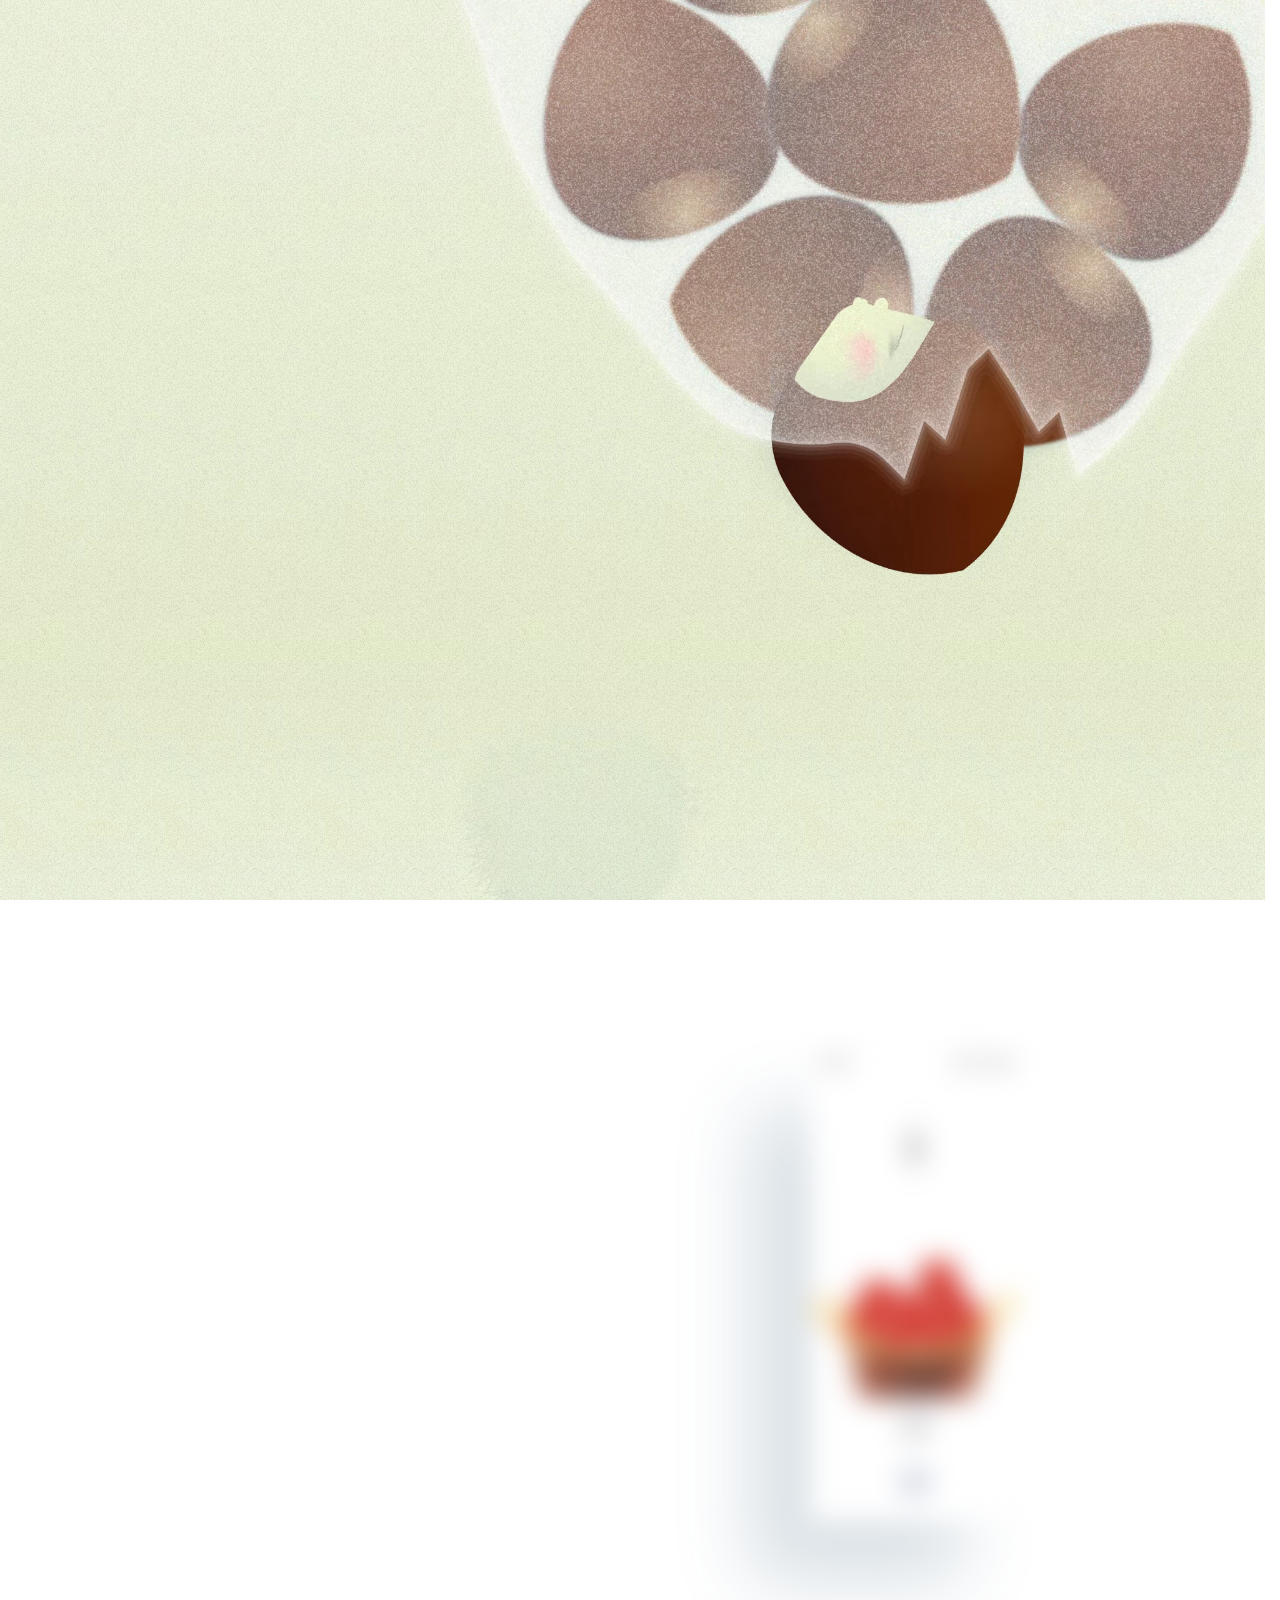
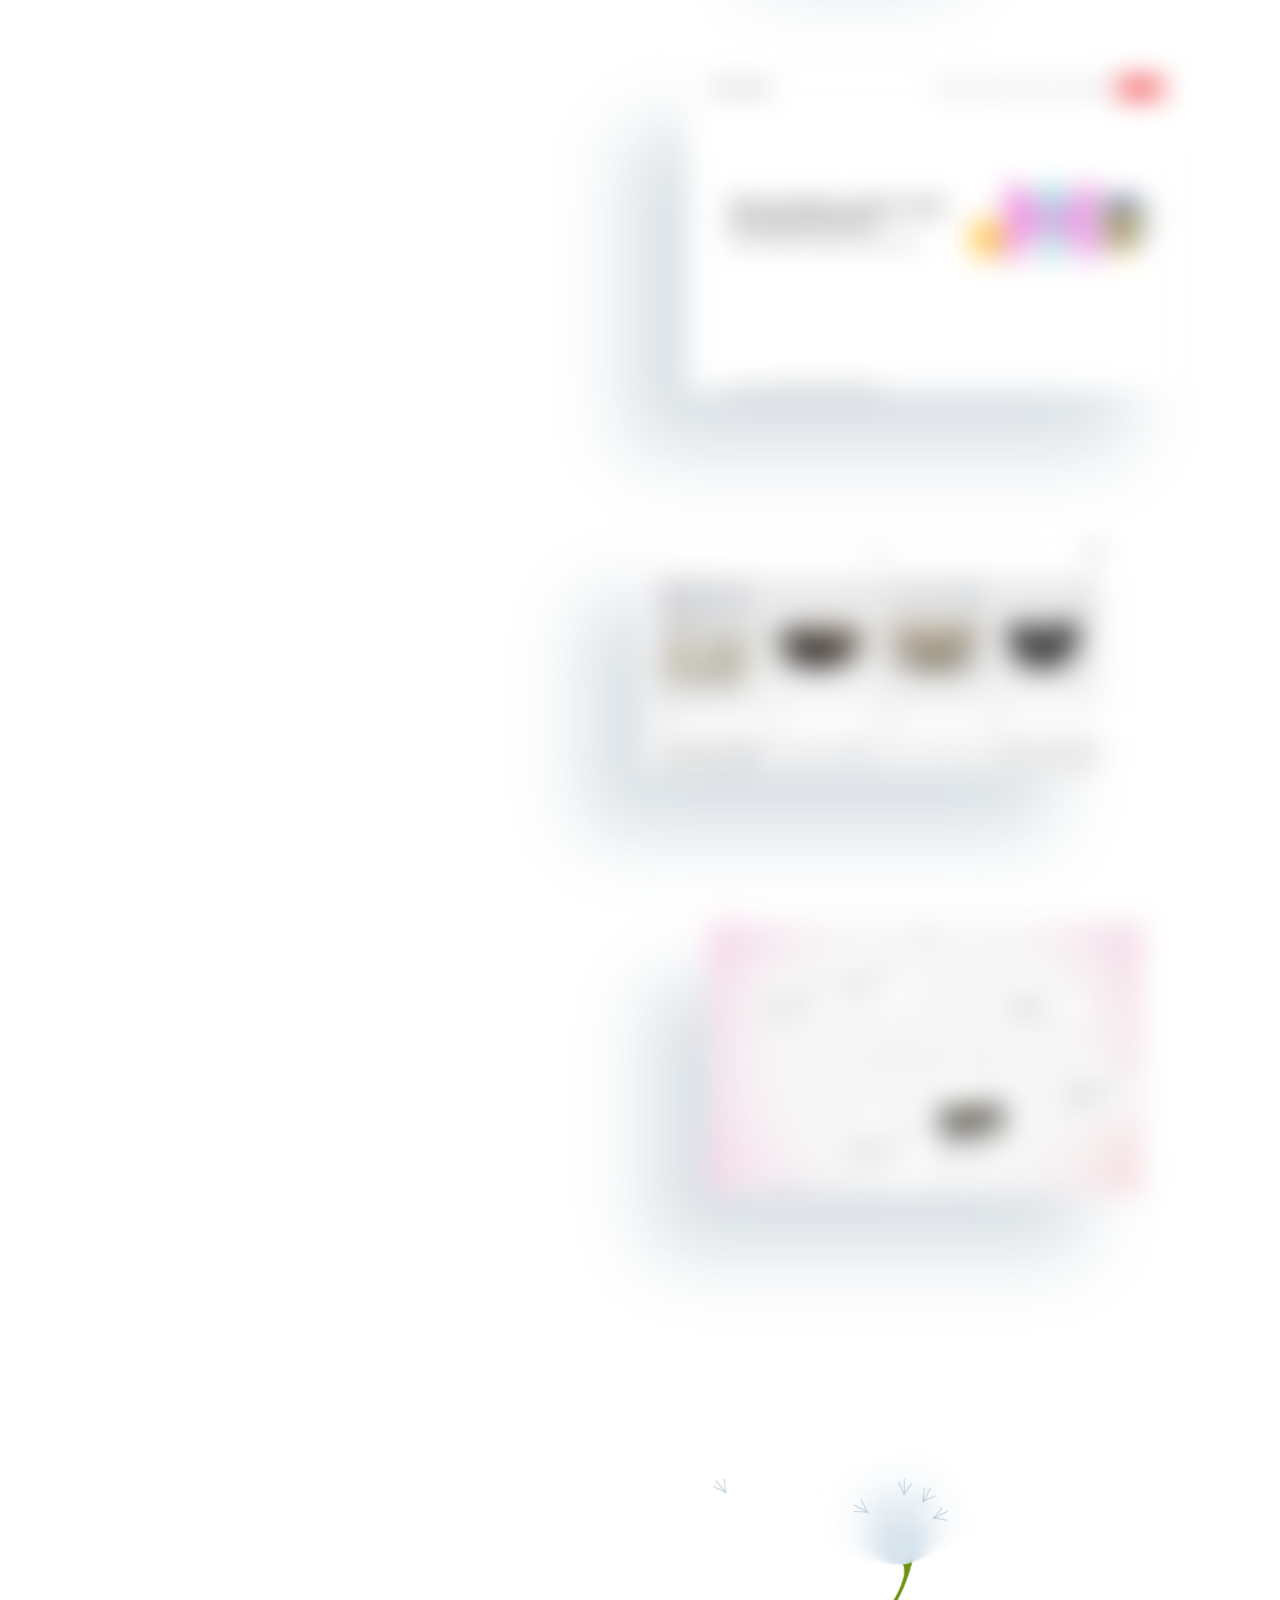
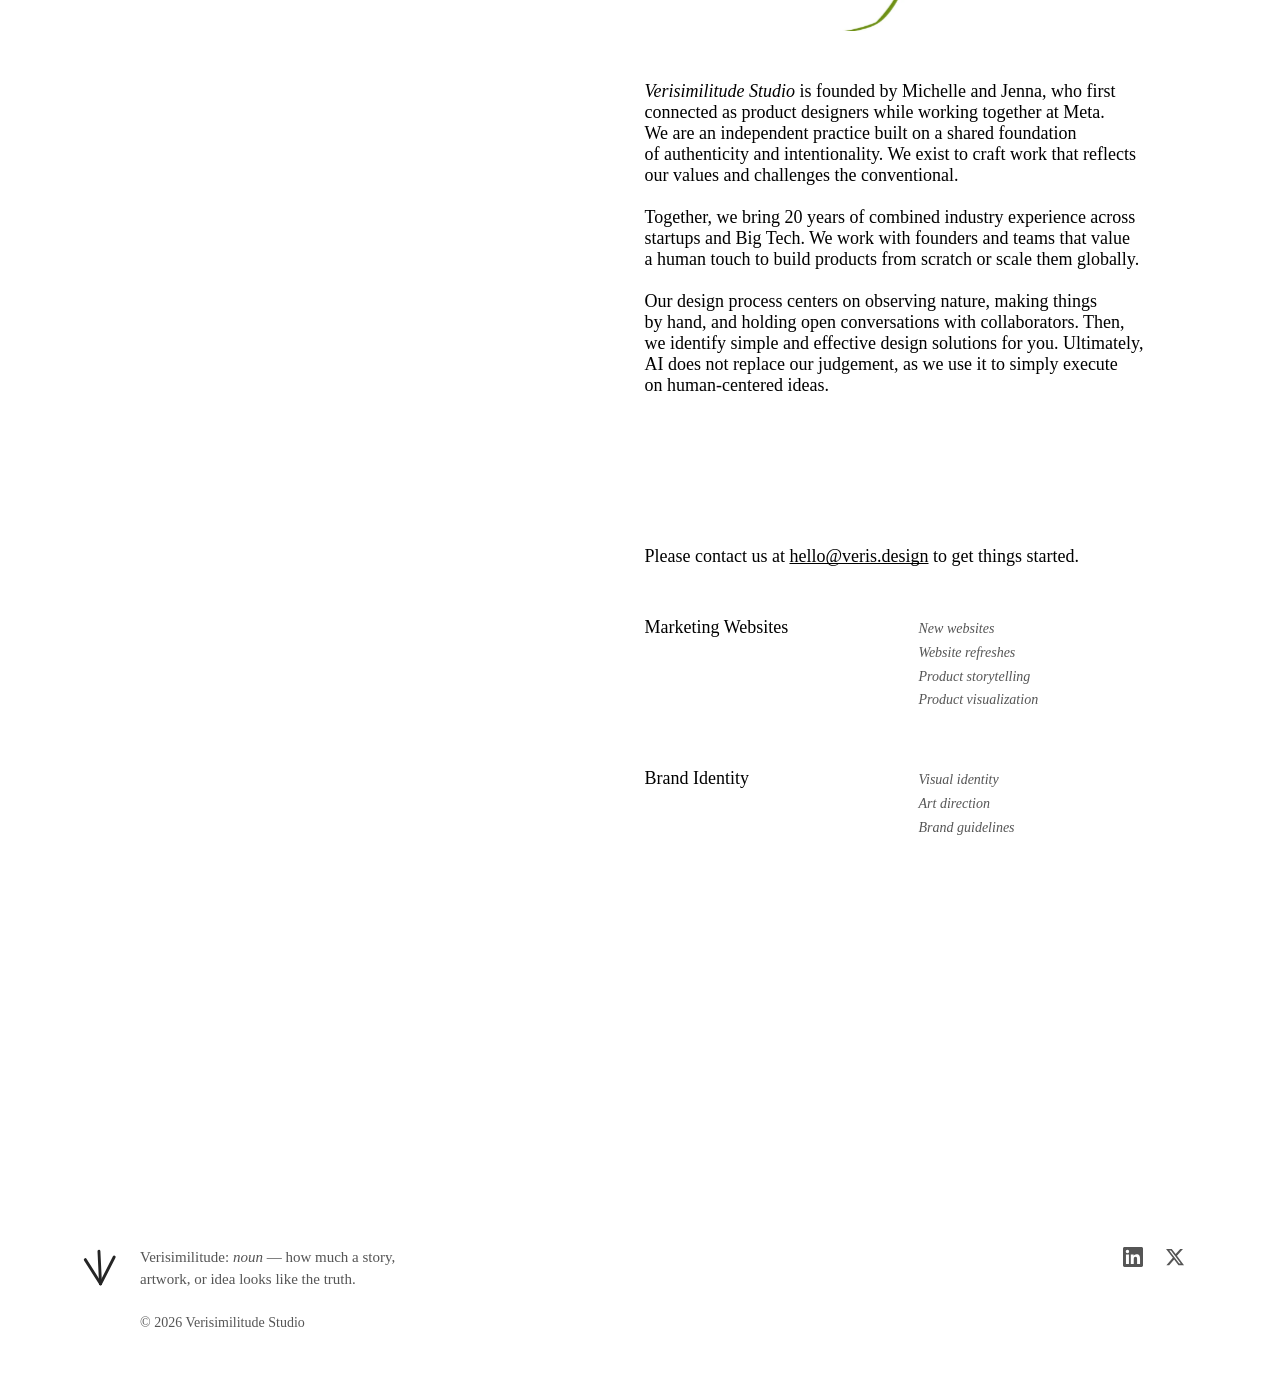
==== commit cbcaa790: "Hold the text lockup until the video reaches the blow, even on a slow connection Co-Authored-By: Cla" ====
--- a/index.html
+++ b/index.html
@@ -143,6 +143,6 @@
   </main>
   <script src="script.js"></script>
   <script src="menu.js"></script>
-  <script>setTimeout(function () { document.documentElement.classList.remove("scroll-lock"); document.body.classList.remove("intro-wait"); }, 9000); // failsafe: never leave the page locked or the text hidden</script>
+  <script>setTimeout(function () { document.documentElement.classList.remove("scroll-lock"); document.body.classList.remove("intro-wait"); }, 30000); // failsafe: never leave the page locked or the text hidden</script>
 </body>
 </html>
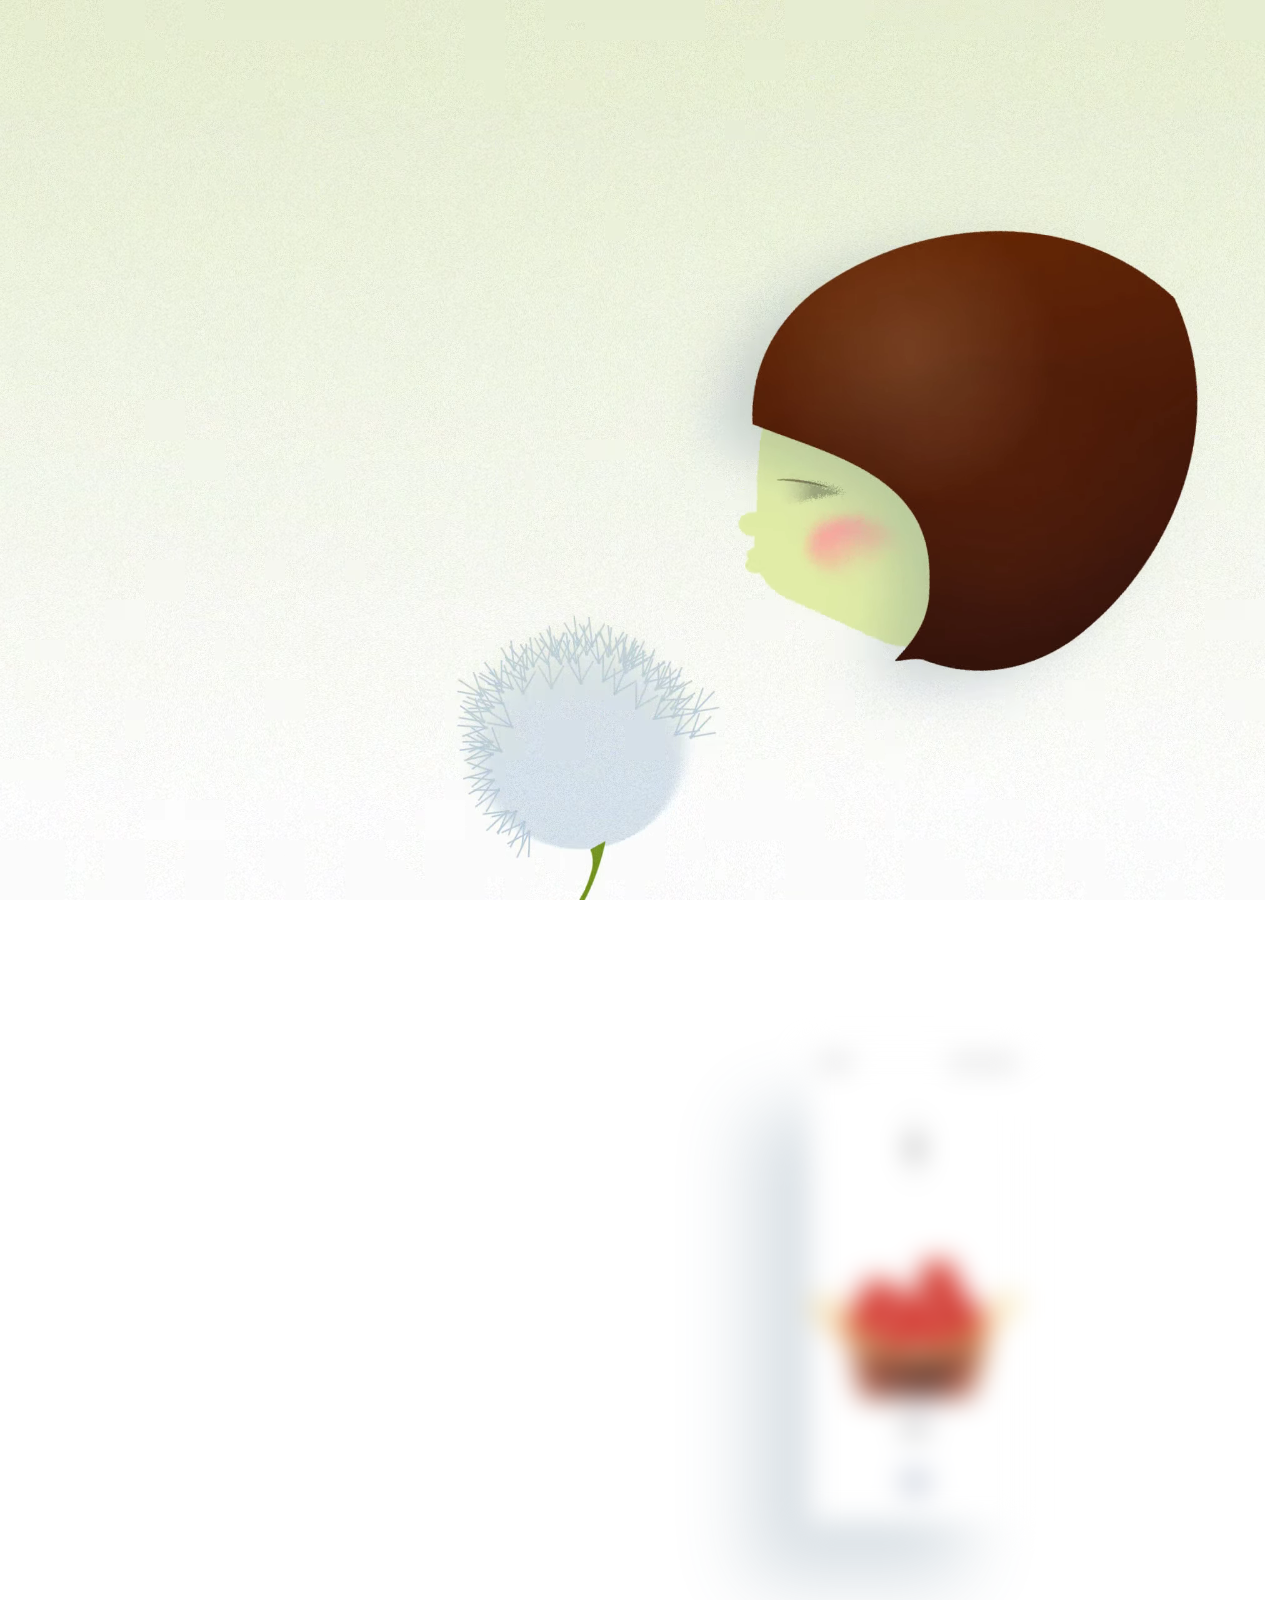
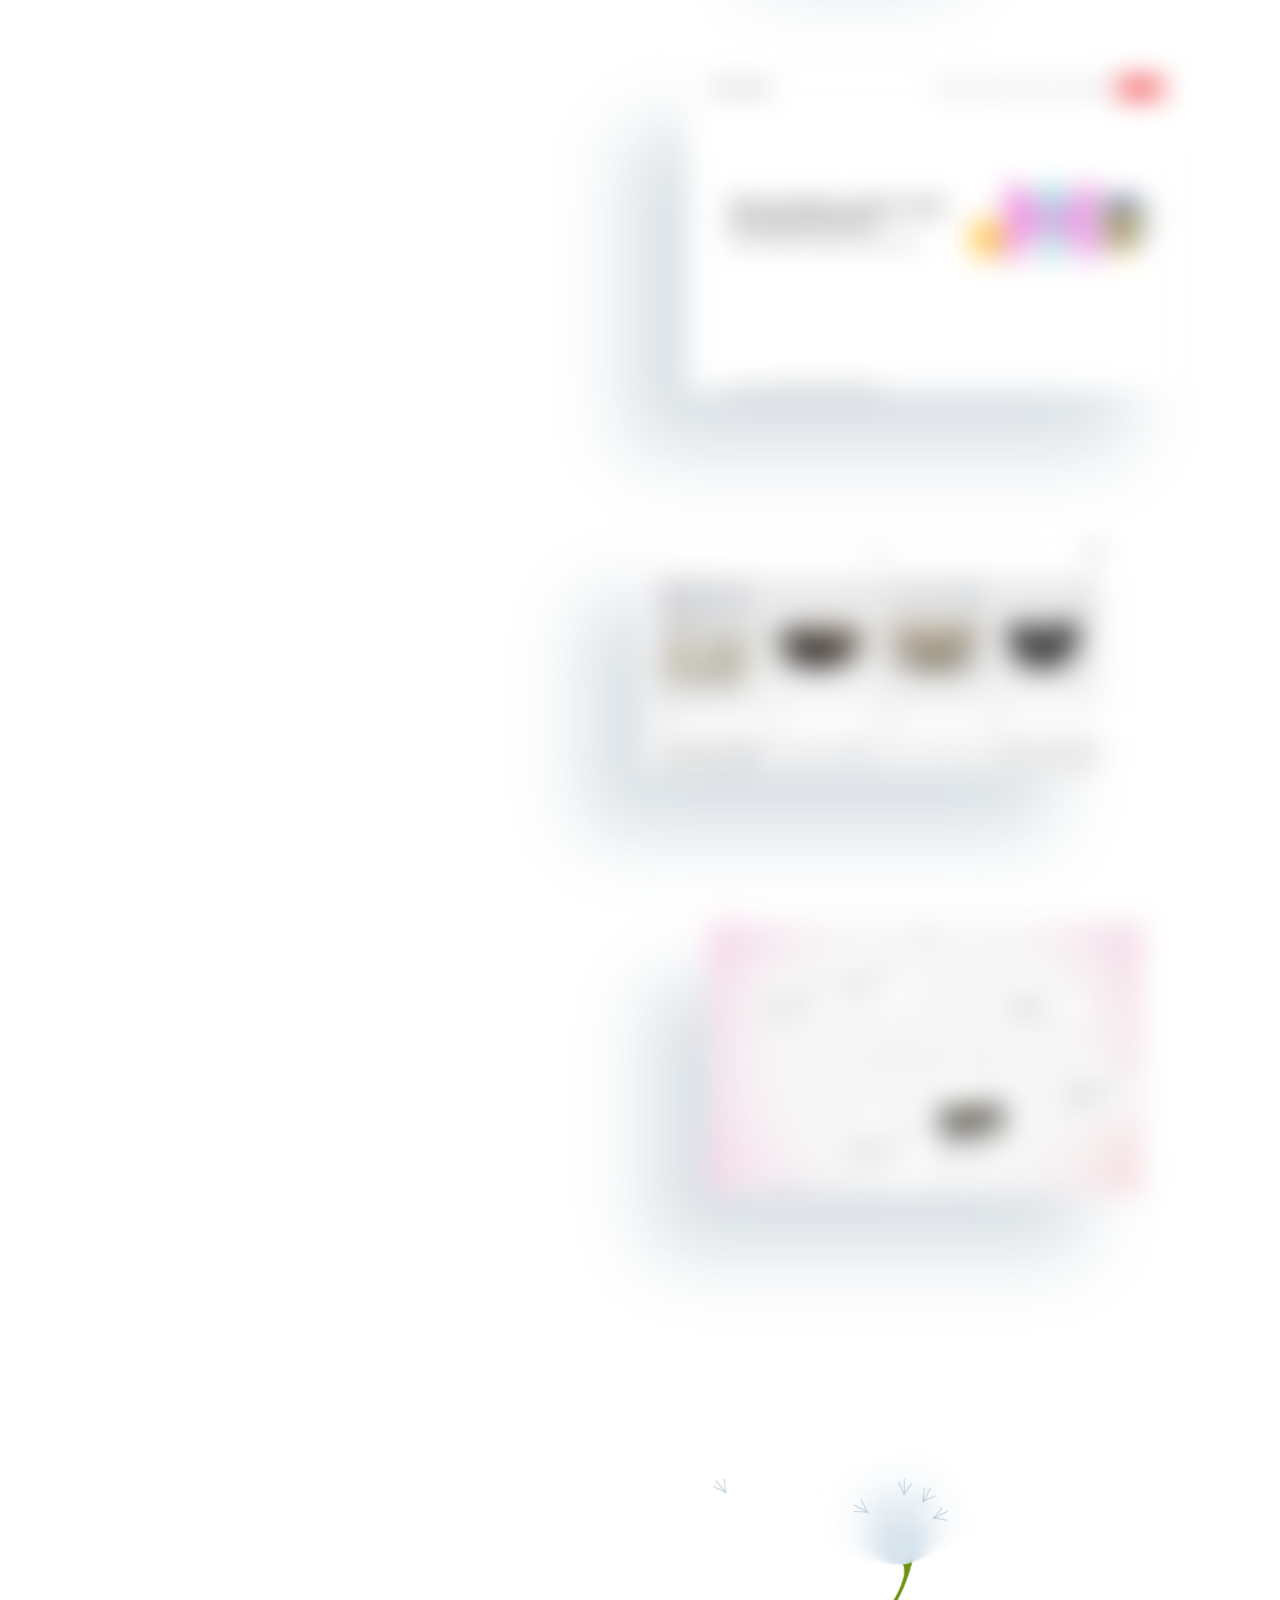
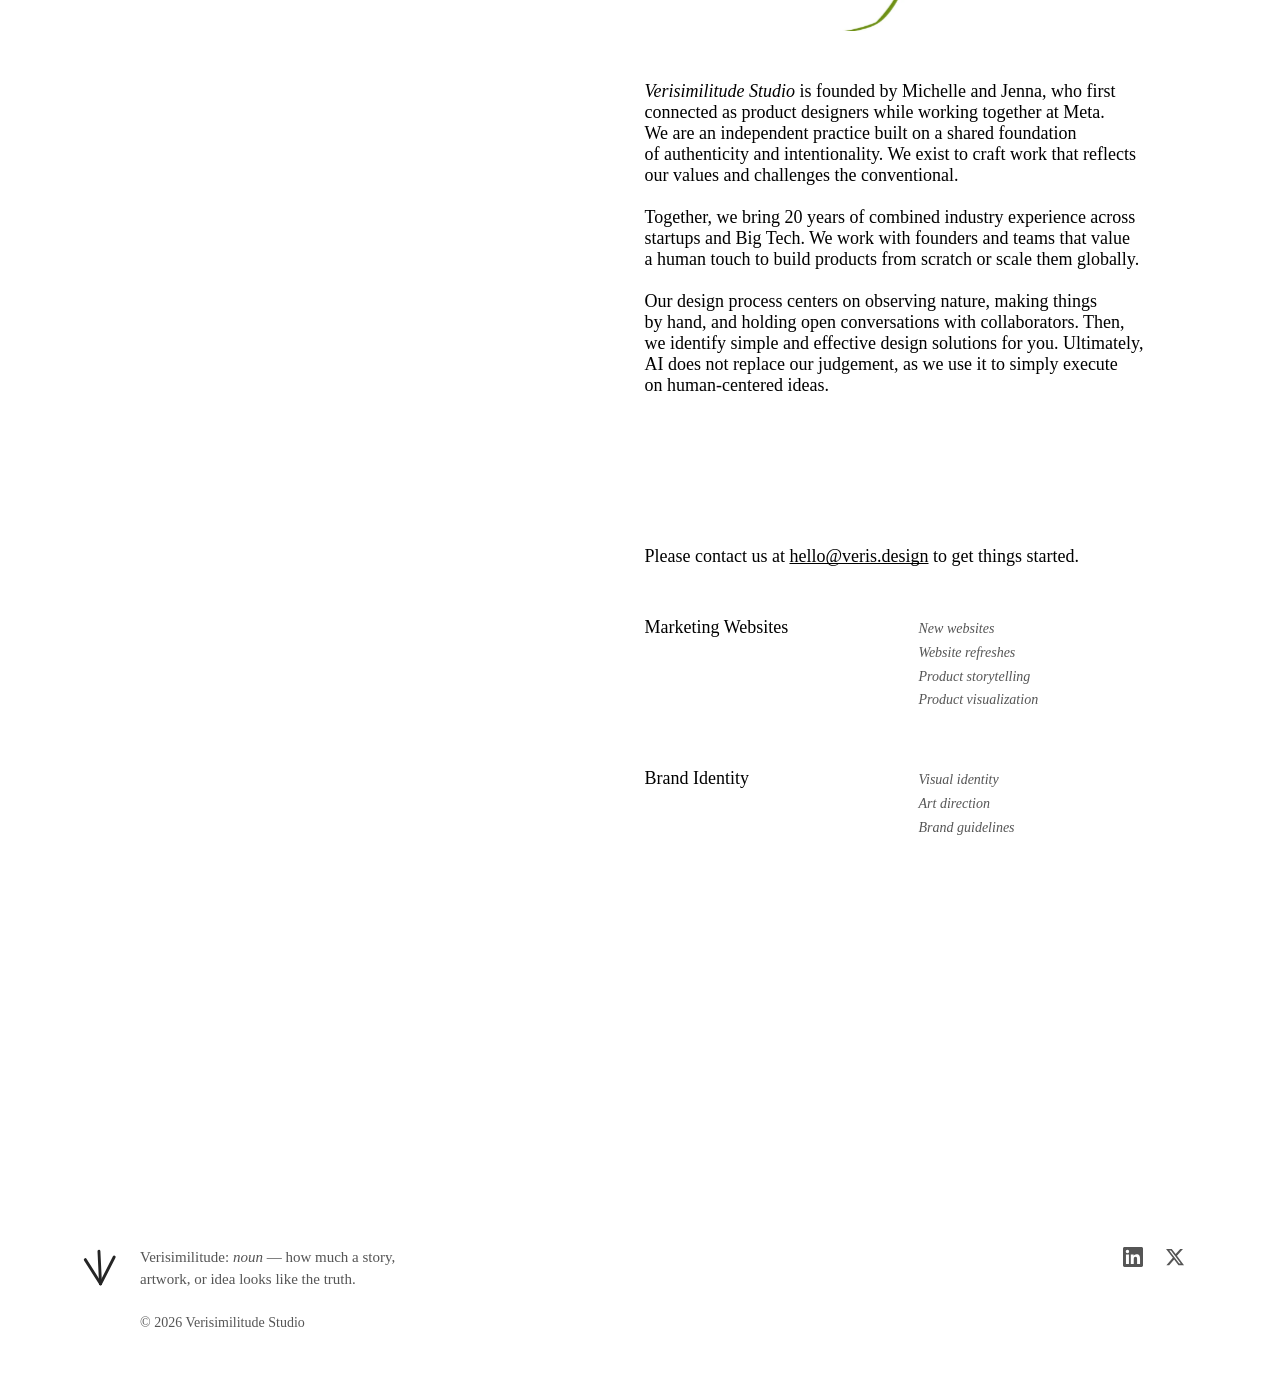
==== commit 2dfd47fe: "Add link preview image and Open Graph tags Co-Authored-By: Claude Sonnet 5.5 <noreply@anthropic.com>" ====
--- a/index.html
+++ b/index.html
@@ -4,6 +4,16 @@
   <meta charset="utf-8">
   <meta name="viewport" content="width=device-width, initial-scale=1">
   <title>Verisimilitude Studio</title>
+  <meta property="og:type" content="website">
+  <meta property="og:site_name" content="Verisimilitude Studio">
+  <meta property="og:title" content="Verisimilitude Studio">
+  <meta property="og:description" content="Design studio based in San Francisco and Seattle creating humor and simple digital experiences.">
+  <meta property="og:url" content="https://veris.design/">
+  <meta property="og:image" content="https://veris.design/images/link-preview.jpg">
+  <meta property="og:image:width" content="1200">
+  <meta property="og:image:height" content="630">
+  <meta name="twitter:card" content="summary_large_image">
+  <meta name="twitter:image" content="https://veris.design/images/link-preview.jpg">
   <script>
     // The opening plays only for someone who lands here fresh. Arriving from the Internship page (its menu or nav) skips it
     // and keeps the #section so script.js can go straight there.
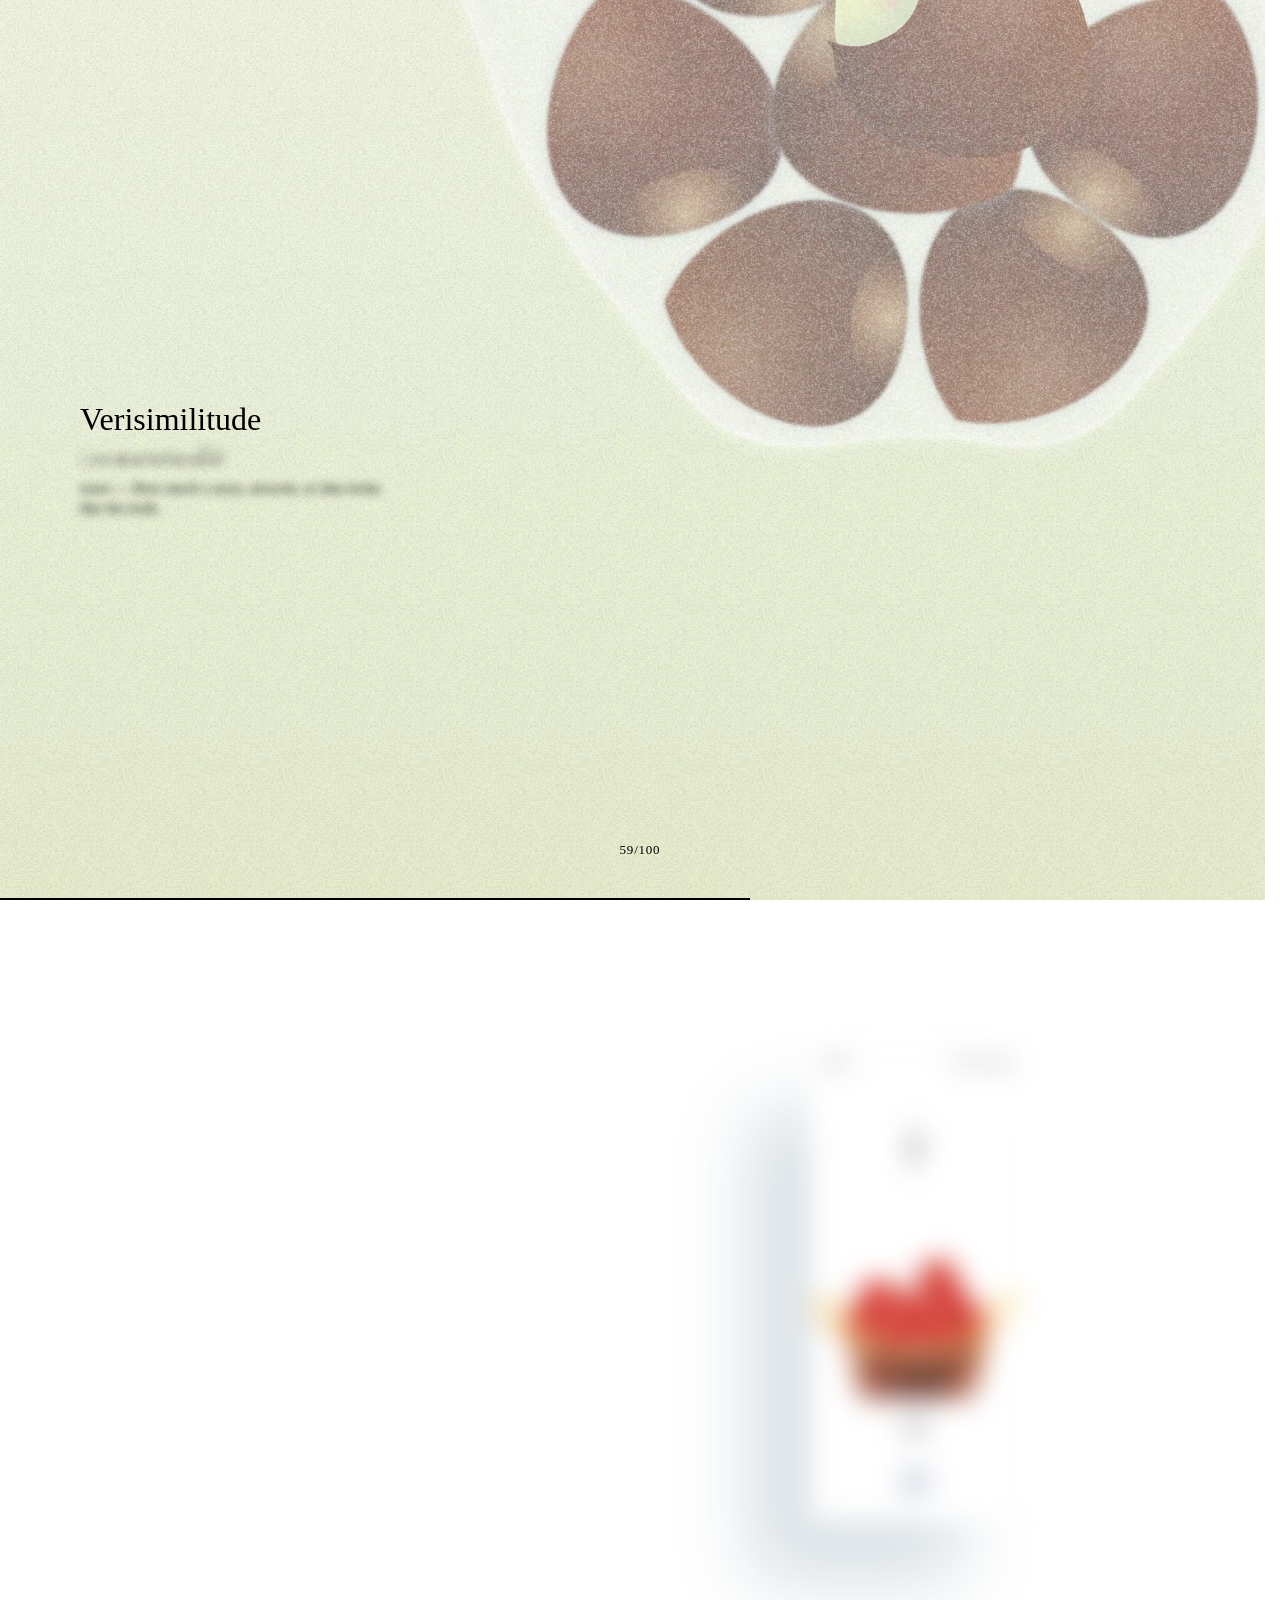
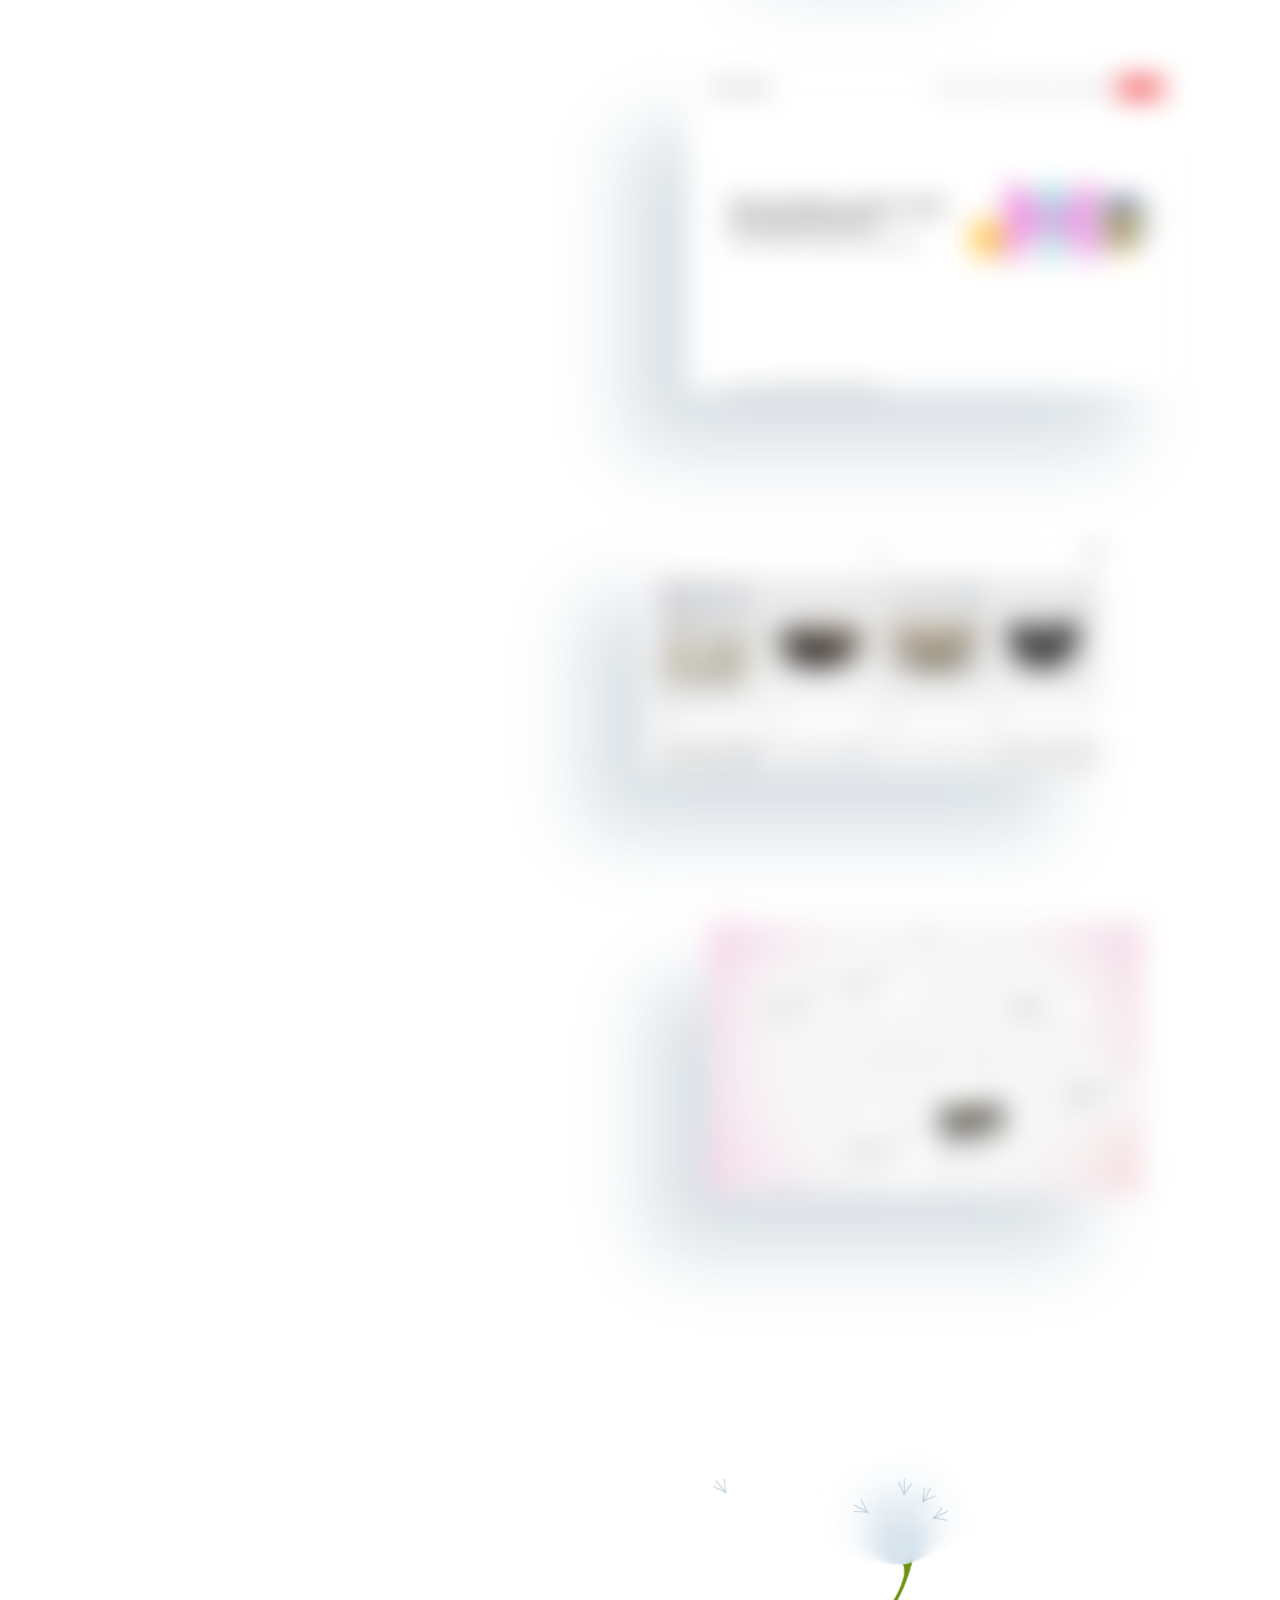
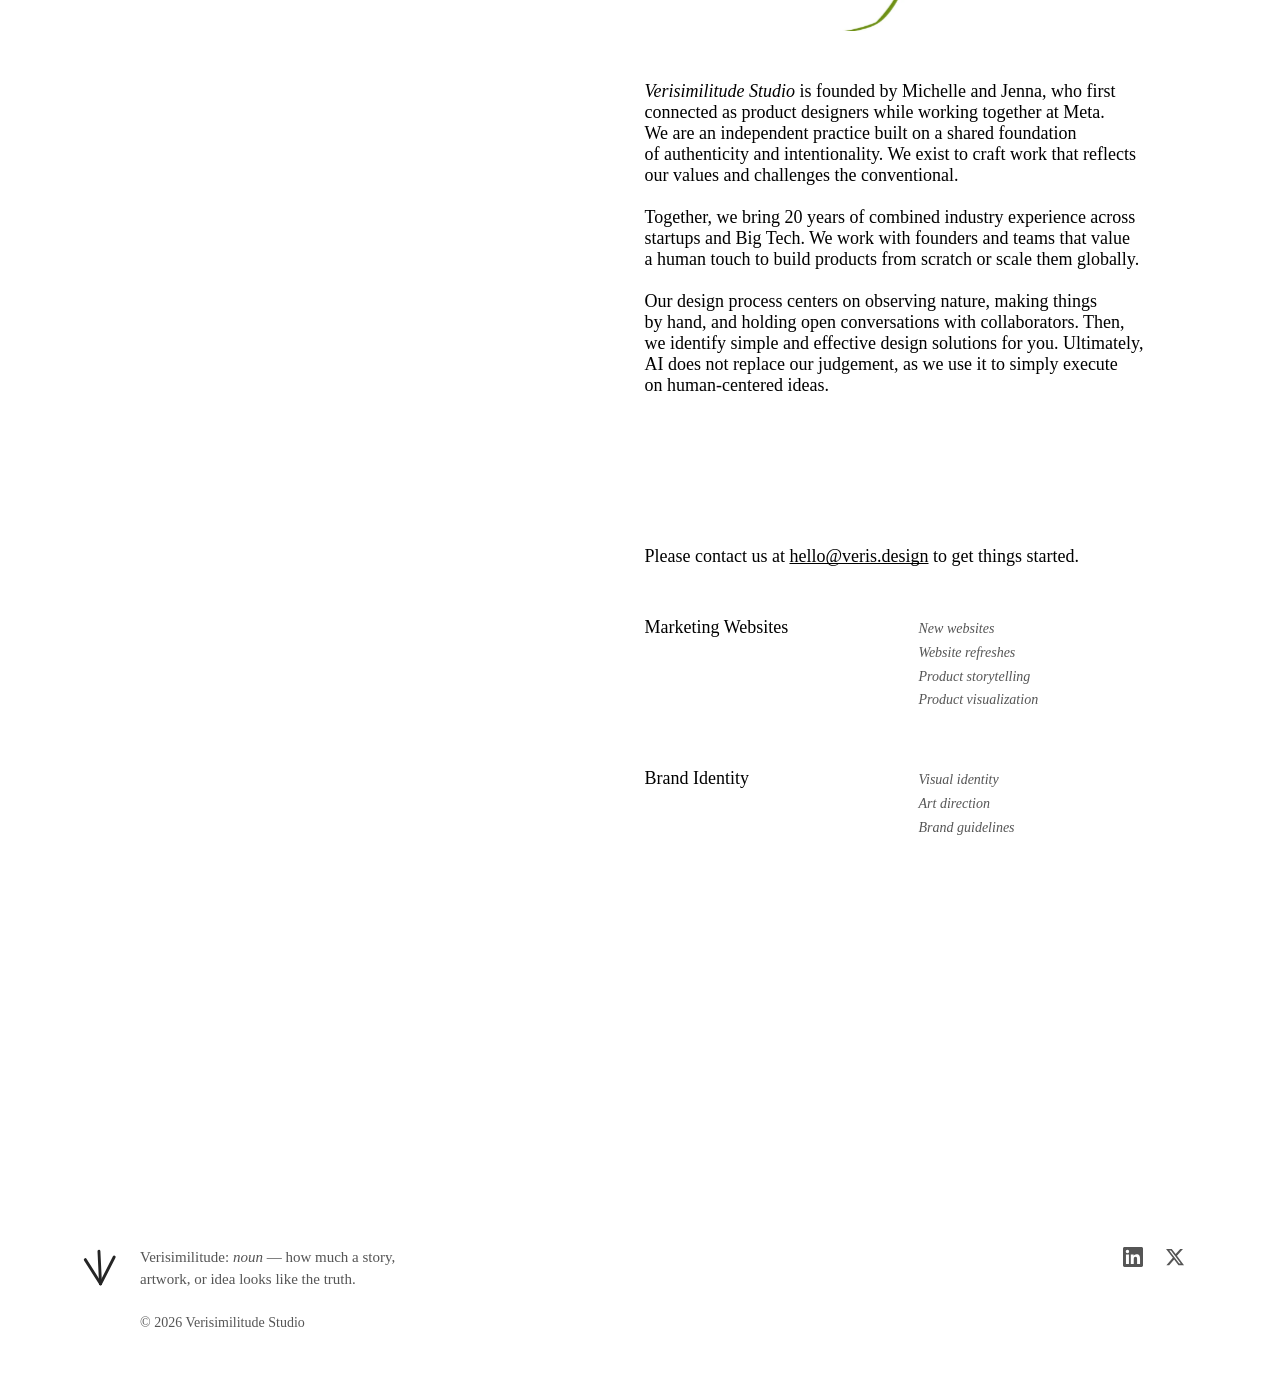
==== commit 4e3e1949: "Rework the opening from site feedback: loader, landing lockup, return replay Feedback: the intro cou" ====
--- a/index.html
+++ b/index.html
@@ -31,12 +31,14 @@
   </script>
   <link rel="icon" href="images/favicon.svg" type="image/svg+xml">
   <link rel="stylesheet" href="styles.css">
-  <noscript><style>.intro-wait .rail-a > * { opacity: 1 !important; filter: none !important; } html.scroll-lock, html.scroll-lock body { overflow: auto; }</style></noscript>
+  <noscript><style>.intro-wait .rail-a > * { opacity: 1 !important; filter: none !important; } html.scroll-lock, html.scroll-lock body { overflow: auto; } .intro-loader { display: none !important; } .rail-a .offer { display: none; }</style></noscript>
 </head>
-<body class="p-home intro-wait" id="top">
+<body class="p-home intro-wait intro-title" id="top">
   <a class="skip-link" href="#from-the-studio">Skip to the work</a>
   <button class="skip-link motion-toggle" type="button">Pause dandelion animation</button>
   <div class="wash" aria-hidden="true"></div>
+  <div class="cursor-cue" aria-hidden="true"><span>Scroll down</span><span>↓</span></div>
+  <div class="intro-loader" aria-hidden="true"><span class="intro-count">0/100</span><span class="intro-line"></span></div>
   <header class="topbar">
     <a class="topbar-title" href="#top">Verisimilitude<span class="m-hide"> Studio</span></a>
     <button class="menu-btn menu-open" type="button" aria-expanded="false" aria-controls="menu">Menu</button>
@@ -55,7 +57,8 @@
     <div class="rail-a">
       <h1><a class="title-link" href="#top">Verisimilitude<span class="studio"> Studio</span></a></h1>
       <p class="phonetic">/ˌverəsəˈmiləˌto͞od/</p>
-      <p class="definition"><em>noun</em> — How much a story, artwork,<br>or idea looks like the truth.</p>
+      <p class="definition"><em>noun</em> — How much a story, artwork, <br>or idea looks like the truth.</p>
+      <p class="offer">Design studio based in San Francisco and Seattle creating honest and simple digital experiences.</p>
     </div>
     <aside class="side rail-b" aria-label="About the studio">
       <div class="intro">
@@ -77,12 +80,12 @@
     <section class="hero" aria-hidden="true">
       <!-- Two heroes, the same opening (the bag sequence, then the blow): a 16:9 one filling the screen on
            larger screens, and a near-square one framed for phones, with the lockup beneath it. Only the one for the current screen is
-           loaded and played (script.js). data-intro-at is when the text lockup comes in: the first blow. -->
-      <video class="hero-phone" muted playsinline preload="none" poster="images/opening-hero-phone-tall.webp" data-intro-at="3.6">
+           loaded and played (script.js). data-intro-at is when the text lockup comes in: the first blow. data-fall-at is when she falls out of the bag: the starting text fades out. data-land-at is when she has landed and settled: scroll unlocks and the final lockup is revealed. data-rest-at is where the clip stops, on the bare dandelion (the regrow at the end is cut). -->
+      <video class="hero-phone" muted playsinline preload="none" poster="images/opening-hero-phone-tall.webp" data-fall-at="1.5" data-land-at="2.5" data-intro-at="3.6" data-rest-at="14.5">
         <source src="images/opening-hero-phone-tall.webm" type="video/webm">
         <source src="images/opening-hero-phone-tall.mp4" type="video/mp4">
       </video>
-      <video class="hero-full" muted playsinline preload="none" poster="images/opening-hero-first.webp" data-intro-at="3.6">
+      <video class="hero-full" muted playsinline preload="none" poster="images/opening-hero-first.webp" data-fall-at="1.5" data-land-at="2.5" data-intro-at="3.6" data-rest-at="14.5">
         <source src="images/opening-hero.webm" type="video/webm">
         <source src="images/opening-hero.mp4" type="video/mp4">
       </video>
@@ -153,6 +156,6 @@
   </main>
   <script src="script.js"></script>
   <script src="menu.js"></script>
-  <script>setTimeout(function () { document.documentElement.classList.remove("scroll-lock"); document.body.classList.remove("intro-wait"); }, 30000); // failsafe: never leave the page locked or the text hidden</script>
+  <script>setTimeout(function () { document.documentElement.classList.remove("scroll-lock"); document.body.classList.remove("intro-wait"); document.body.classList.add("cue-on"); }, 30000); // failsafe: never leave the page locked or the text hidden</script>
 </body>
 </html>
--- a/styles.css
+++ b/styles.css
@@ -124,10 +124,12 @@
   .work .w4 { --h: calc(80cqw * 298 / 477); width: 80%; aspect-ratio: 477 / 298; margin-left: 12%; }
   /* The handover is a one-off: script.js flips --out / --in and these play it on a timer. The old text
      leaves first, then the studio intro and the work section come in. */
-  .hero video, .p-home .rail-a h1, .rail-a .phonetic, .rail-a .definition { transition: opacity .6s ease .45s, filter .6s ease .45s; }
+  .hero video, .p-home .rail-a h1, .rail-a .phonetic, .rail-a .definition, .rail-a .offer { transition: opacity .6s ease .45s, filter .6s ease .45s; }
+  /* Coming back to the top the picture returns at once, crossfading with the intro leaving, so the landing is never a blank white beat. */
+  .hero video { transition-delay: 0s; }
   .studio, .rail-b, .fade-sec { transition: opacity .6s ease, filter .6s ease; }
   /* Going down the old text leaves first; coming back up the intro leaves first, so the two never overlap. */
-  .handed-over .hero video, .handed-over .p-home .rail-a h1, .handed-over .rail-a .phonetic, .handed-over .rail-a .definition { transition-delay: 0s; }
+  .handed-over .hero video, .handed-over .p-home .rail-a h1, .handed-over .rail-a .phonetic, .handed-over .rail-a .definition, .handed-over .rail-a .offer { transition-delay: 0s; }
   .handed-over .studio, .handed-over .rail-b, .handed-over .fade-sec { transition-delay: .45s; transition-duration: .8s; }
   .p-home .rail-a h1 { opacity: calc(1 - var(--out, 0)); filter: blur(calc(var(--out, 0) * 14px)); }  /* the title leaves with the definition */
   .p-home.rail-on .rail-a a { pointer-events: none; }
@@ -135,7 +137,6 @@
      the lockup while it is showing, the studio intro once it has taken over. */
   html:not(.handed-over) .rail-a > * { pointer-events: auto; }
   .handed-over .rail-b > :not(.nav) { pointer-events: auto; }
-  .rail-a .studio { display: none; }
   /* Even 150px between work, About and Services */
   .work { padding-bottom: 0; }
   .p-home .sec { padding-top: 150px; }
@@ -171,7 +172,7 @@
 .sec-services { min-height: calc(100vh - 72px); }
 .p-home .foot { margin-top: 0; }
 .sec-about .copy p + p { margin-top: 1lh; }
-.sec-about .copy p, .rail-a .definition, .work figcaption { text-wrap: pretty; }  /* no single short word left alone on the last line */
+.sec-about .copy p, .rail-a .definition, .rail-a .offer, .work figcaption { text-wrap: pretty; }  /* no single short word left alone on the last line */
 .about-loop { display: block; width: 100%; aspect-ratio: 3 / 1; object-fit: contain; object-position: center; flex: none;
   /* The dandelion sits ~79% across the clip: shift it onto the paragraph's centre, then
      scale up about the stem's base so it grows upward; margin-top reserves that room. */
@@ -225,21 +226,60 @@
 .rail a { pointer-events: auto; }
 .rail-a, .rail-b { position: absolute; left: 0; width: 100%; will-change: opacity, filter; }
 /* Landing: the lockup sits vertically centred and simply blurs/fades out as the studio intro blurs in */
-.rail-a { top: calc((100vh - var(--lh, 220px)) / 2); width: 384px; display: flex; flex-direction: column; gap: 20px; }
+.rail-a { top: calc((100vh - var(--lh, 220px)) / 2); width: 384px; display: flex; flex-direction: column; gap: 0; }  /* spacing is set per line below: the dictionary entry is one tight group, the offer stands apart */
 /* Opening beat: lines blur in once, then scroll takes over (see script.js) */
-body.intro-wait .rail-a > * { opacity: 0 !important; filter: blur(14px) !important; }
+body.intro-wait:not(.intro-title) .rail-a > * { opacity: 0 !important; filter: blur(14px) !important; }
 .intro-play .rail-a > * { animation: intro-in 1.2s ease backwards; }
 .intro-play .rail-a > :nth-child(2) { animation-delay: .35s; }
 .intro-play .rail-a > :nth-child(3) { animation-delay: .7s; }
+.intro-play .rail-a > :nth-child(4) { animation-delay: 1.05s; }
+/* The title, phonetic and definition are part of the page from the first paint (body.intro-title is in the HTML, so no script or video is needed) and
+   simply display, with no fade in. When she falls they fade out (--so), then the studio line and " Studio" are revealed (--sw). */
+.intro-play.intro-title .rail-a > * { animation: none; }  /* the swaps are fades between states (--so, --sw), not fresh entrances */
+@property --sw { syntax: "<number>"; inherits: true; initial-value: 0; }
+@property --so { syntax: "<number>"; inherits: true; initial-value: 0; }
 @keyframes intro-in { from { opacity: 0; filter: blur(14px); } }
+/* Opening progress: a small 0/100 count centred over an edge-to-edge line at the bottom of the screen. script.js
+   drives --load from the video's progress toward the first blow; it is only shown while the opening is holding scroll. */
+.intro-loader { display: none; position: fixed; left: 0; right: 0; bottom: 0; z-index: 60; height: 80px; pointer-events: none; transition: opacity .5s ease; }
+body.intro-wait .intro-loader, body.intro-play .intro-loader { display: block; }
+.intro-loader.done { opacity: 0; }
+.intro-count { position: absolute; left: 0; right: 0; bottom: 44px; text-align: center; font: 400 13px/1 var(--display); letter-spacing: .06em; font-variant-numeric: tabular-nums; color: #000; }
+.intro-line { position: absolute; left: 0; right: 0; bottom: 0; height: 2px; background: #000; transform-origin: 0 50%; transform: scaleX(var(--load, 0)); }
 /* "Verisimilitude" shrinks in place to the title size while " Studio" blurs in next to it,
    in step with the intro text blurring in (--in); the definition lines blur out first (--out). */
 .rail-a h1 { font: 400 44px var(--display); white-space: nowrap; }
 .rail-a h1 a { display: inline-block; }
 .studio { display: inline-block; white-space: pre; opacity: var(--in, 0); filter: blur(calc((1 - var(--in, 0)) * 14px)); }
-.rail-a .phonetic, .rail-a .definition { opacity: calc(1 - var(--out, 0)); filter: blur(calc(var(--out, 0) * 14px)); }
-.rail-a .phonetic { font-style: italic; font-size: 24px; }
-.rail-a .definition { font-size: 24px; margin-top: 20px; }
+/* On the landing " Studio" joins the title at the blow, with the studio line (--sw), and stays. */
+.rail-a .studio { opacity: var(--sw, 0); filter: blur(calc((1 - var(--sw, 0)) * 5px)); }
+/* The lockup has two states (script.js adds .lockup-offer to <html> a few seconds after the blow, or at once when the opening is skipped).
+   First the dictionary entry: title, phonetic, and the definition at the same size as the studio line. Then the phonetic and definition
+   fade out and "Design studio based in..." fades in starting where the phonetic was (--sw is 0 for the first state, 1 for the second). */
+.rail-a h1 { line-height: 1.15; }
+.rail-a .phonetic { font-style: italic; font-size: 20px; color: #555; margin-top: 10px; }
+.rail-a .definition { font-size: 24px; line-height: 1.3; margin-top: 14px; }
+.rail-a .offer { position: absolute; left: 0; width: 100%; top: calc(44px * 1.15 + 10px); font-size: 24px; line-height: 1.3; }
+html.lockup-out { --so: 1; }    /* she has fallen: the phonetic and definition fade out */
+html.lockup-offer { --sw: 1; }  /* she has landed: the studio line and " Studio" are revealed */
+.rail-a .phonetic, .rail-a .definition { opacity: calc((1 - var(--out, 0)) * (1 - var(--so, 0))); filter: blur(calc(var(--out, 0) * 14px + var(--so, 0) * 5px)); }  /* the swap is only a light 5px blur; the handover keeps its 14px */
+.rail-a .offer { opacity: calc((1 - var(--out, 0)) * var(--sw, 0)); filter: blur(calc((1 - var(--sw, 0)) * 5px + var(--out, 0) * 14px)); }
+.lockup-out .rail-a .phonetic, .lockup-out .rail-a .definition { pointer-events: none; }
+/* Desktop: the lockup uses the intro's type from the start (title 32px, 15px lines, see .name and .desc), so nothing resizes or moves; at the blow the
+   phonetic and definition just fade out and " Studio" and the studio line fade in. It is centred on the finished lockup: title, 20px, two 15px lines. */
+@media (min-width: 901px) {
+  .rail-a { top: calc((100vh - (32px * 1.15 + 20px + 2 * 15px * 1.35)) / 2); }
+  .rail-a h1 { font-size: 32px; }
+  .rail-a .phonetic { font-size: 18px; margin-top: 10px; }
+  .rail-a .definition { font-size: 15px; line-height: 1.35; margin-top: 8px; width: 310px; }  /* about the finished lockup's visible width (title 301px, studio line 295px), so it is the same width before and after */
+  .rail-a .definition br { display: none; }
+  .rail-a .offer { top: calc(32px * 1.15 + 20px); font-size: 15px; line-height: 1.35; width: 336px; }
+  /* One curve and one length for the swap so it reads as a single soft crossfade after a short pause. Only the lockup's own swap:
+     the scroll handover (.handed-over) keeps its own quicker fades. */
+  html:not(.handed-over) .rail-a .phonetic, html:not(.handed-over) .rail-a .definition { transition: opacity .9s var(--lk-ease), filter .9s var(--lk-ease); }
+  html:not(.handed-over) .rail-a .offer, html:not(.handed-over) .rail-a .studio { transition: opacity 1s var(--lk-ease) .15s, filter 1s var(--lk-ease) .15s; }
+}
+:root { --lk-ease: cubic-bezier(.65, 0, .35, 1); }
 .rail-b { top: calc(var(--gutter) - 14px); position: absolute; opacity: var(--in, 0); filter: blur(calc((1 - var(--in, 0)) * 14px)); }
 .rail-b .nav a { pointer-events: none; }
 .p-home.rail-on .rail-b .nav a { pointer-events: auto; }
@@ -251,8 +291,29 @@
 /* Phones: the hero is one screen, text at the top, the animation in the middle and a
    "Scroll down" cue at the bottom; the studio intro follows below it. The rail and page
    wrappers dissolve (display: contents) so their children can be ordered in one column. */
-.scroll-cue, .wash, .c-mob, .m-br { display: none; }
+.wash, .c-mob, .m-br { display: none; }
 .topbar, .menu { display: none; }
+/* "Scroll down" cue under the opening, on every screen size: it comes in after the progress line has cleared and is gone after ~180px of scroll. */
+.scroll-cue { display: flex; flex-direction: column; align-items: center; gap: 6px; position: absolute; z-index: 4; left: 0; right: 0; bottom: calc(28px + env(safe-area-inset-bottom, 0px));
+  font-style: italic; font-size: 18px; color: #000; pointer-events: none; opacity: var(--cue-o, 1); }
+@media (min-width: 901px) { .scroll-cue { left: var(--gutter); right: auto; width: 384px; } }  /* desktop: centred under the left lockup (same column and width as .rail-a) */
+body:not(.cue-on) .scroll-cue { opacity: 0; }
+.scroll-cue span:last-child { display: inline-block; animation: cue-nudge 1.8s ease-in-out infinite; }
+@media (prefers-reduced-motion: reduce) { .scroll-cue span:last-child { animation: none; } }
+.cue-on .scroll-cue { animation: intro-in .8s ease backwards; }
+/* Mouse users: once the pointer moves, "Scroll down" follows it (script.js) and the fixed cue steps aside. */
+.cursor-cue { display: none; }
+@media (min-width: 901px) and (hover: hover) and (pointer: fine) {
+  html.cue-follow .scroll-cue { visibility: hidden; }
+  .cursor-cue { display: flex; flex-direction: column; align-items: center; gap: 6px; position: fixed; left: 0; top: 0; z-index: 70; pointer-events: none; white-space: nowrap;
+    font-style: italic; font-size: 18px; color: #000; opacity: 0; transition: opacity .3s ease; will-change: transform; }
+  /* The same watercolour wash as the phone cue (.wash): heaviest at the bottom, thinning up, blurred, behind the words. */
+  .cursor-cue::before { content: ""; position: absolute; z-index: -1; left: 50%; bottom: -34px; width: 76px; height: 116px; margin-left: -38px; border-radius: 50% 50% 46% 46% / 62% 62% 38% 38%;
+    background: linear-gradient(to top, rgba(86, 114, 132, .95) 0%, rgba(118, 152, 118, .8) 28%, rgba(190, 208, 150, .5) 60%, rgba(226, 232, 190, .38) 100%); filter: blur(22px); opacity: .78; }
+  body.cue-on .cursor-cue { opacity: calc(var(--cue-o, 1) * var(--cur-o, 0)); }
+  .cursor-cue span:last-child { display: inline-block; animation: cue-nudge 1.8s ease-in-out infinite; }
+  @media (prefers-reduced-motion: reduce) { .cursor-cue span:last-child { animation: none; } }
+}
 @keyframes cue-nudge { 0%, 100% { transform: translateY(0); } 50% { transform: translateY(7px); } }
 @media (max-width: 900px) {
   .hero .hero-full { display: none; }
@@ -272,20 +333,26 @@
   /* Any screen height: the art + lockup group sits centred in the space above the scroll cue (--cue-h reserves the cue and a
      breathing gap), and the hero grows past one screen when the group plus cue would not fit, so they never overlap. */
   :root { --lh: 116px; --art-h: 92.593vw; --cue-h: 112px;
-    --group-h: calc(var(--art-h) + 20px + var(--lh));
+    --lockup-gap: 48px;  /* art to lockup (was 20px) */
+    --group-h: calc(var(--art-h) + var(--lockup-gap) + var(--lh));
     --hero-h: max(100svh, calc(var(--group-h) + var(--cue-h)));
     --group-top: 0px;  /* the clip starts flush with the top of the screen (its opening frames are full-height green) */
     --hero-min: calc(var(--art-h) * .7); }  /* where the hero stops shrinking: the faded art is mostly gone by then, so the Studio statement rises close under the top bar */
   .hero video { inset: 0; width: 100%; height: 100%;
     object-fit: cover; object-position: 50% 0; transform: translateY(var(--group-top)); }
   .hero video { opacity: calc((1 - var(--out, 0)) * var(--vo, 1)); filter: blur(calc(var(--out, 0) * 14px + var(--vb, 0px))); }  /* plus its own near-the-top fade (--vo, --vb) */
-  .rail-a { position: absolute; z-index: 3; top: calc(var(--group-top) + var(--art-h) + 20px); left: var(--gutter); right: var(--gutter); width: auto; gap: 4px; }
+  .rail-a { position: absolute; z-index: 3; top: calc(var(--group-top) + var(--art-h) + var(--lockup-gap)); left: var(--gutter); right: var(--gutter); width: auto; gap: 4px; }
   .rail-a h1 { font-size: 34px; }
-  .rail-a .phonetic, .rail-a .definition { font-size: 20px; margin-top: 0; }
-  .rail-a .studio { position: absolute; width: 1px; height: 1px; overflow: hidden; clip: rect(0 0 0 0); white-space: nowrap; }
+  .rail-a h1 { line-height: 1.15; }
+  .rail-a .phonetic { font-size: 18px; margin-top: 0; }
+  .rail-a .definition { font-size: 20px; margin-top: 0; }
+  .rail-a .offer { font-size: 20px; top: calc(34px * 1.15 + 4px); }
+  html { transition: --sw .9s ease .15s, --so .9s ease; }  /* phones have no per-line transitions, so the swaps ease the registered --so and --sw themselves */
   /* Once the intro has played, each lockup line blurs and fades by its own height on the screen (--lo and
      --lb are set per line in script.js as the line nears the top). */
   body:not(.intro-play):not(.intro-wait) .rail-a > * { opacity: var(--lo, 1) !important; filter: blur(var(--lb, 0px)) !important; }
+  body:not(.intro-play):not(.intro-wait) .rail-a .phonetic, body:not(.intro-play):not(.intro-wait) .rail-a .definition { opacity: calc(var(--lo, 1) * (1 - var(--so, 0))) !important; }
+  body:not(.intro-play):not(.intro-wait) .rail-a .offer { opacity: calc(var(--lo, 1) * var(--sw, 0)) !important; }
   /* Watercolour wash behind the scroll cue: pale yellow-green into stem green into dandelion blue-grey,
      drawn from the animation's palette. It sits faint at the bottom and, as you scroll, stretches
      upward like a brush stroke whose tip is drawn up past the "Design studio" block and ends with that section
@@ -299,19 +366,13 @@
   body.intro-wait .wash { opacity: 0; }
   .intro-play .wash { animation: intro-in 1.4s ease .9s backwards; }
   @media (prefers-reduced-motion: reduce) { .wash { transform: none; } }
-  .scroll-cue { display: flex; flex-direction: column; align-items: center; gap: 6px; position: absolute; z-index: 4; left: 0; right: 0; bottom: calc(28px + env(safe-area-inset-bottom, 0px));
-    font-style: italic; font-size: 18px; color: #000; pointer-events: none; opacity: var(--cue-o, 1); }
-  body.intro-wait .scroll-cue { opacity: 0; }
-  .scroll-cue span:last-child { display: inline-block; animation: cue-nudge 1.8s ease-in-out infinite; }
-  @media (prefers-reduced-motion: reduce) { .scroll-cue span:last-child { animation: none; } }
-  .intro-play .scroll-cue { animation: intro-in 1.2s ease .9s backwards; }
   .rail-b { order: 2; position: static; width: auto; margin: 24px var(--gutter) 96px;
     opacity: 1 !important; transform: none !important; filter: none !important; }
   /* Studio intro: no repeated title; the description is the centred hero statement */
   .rail-b { text-align: center; align-self: stretch; }  /* full width, so the centred text sits in the middle of the screen; 24px above, and 96px below before the first work card */
   .rail-b .name { display: none; }
   .rail-b .intro { align-items: center; gap: 24px; }
-  .rail-b .desc { font: 400 26px/1.25 var(--display); text-wrap: pretty; }  /* centred, natural line lengths */
+  .rail-b .desc { display: none; }  /* the landing lockup now ends on "Verisimilitude Studio" over this line, so it is not repeated below the hero */
   .rail-b .note { max-width: none; text-wrap: balance; font-size: 16px; }  /* same size as the example descriptions */
   .rail-b .nav { display: none; }            /* the top bar carries About and Services */
   .rail-b .nav a { pointer-events: auto; }
@@ -498,6 +559,6 @@
 }
 
 @media (prefers-reduced-motion: reduce) {
-  .hero video, .p-home .rail-a h1, .rail-a .phonetic, .rail-a .definition, .studio, .rail-b, .fade-sec, .rail, .work .w, .topbar, .menu { transition: none !important; }
+  .hero video, .p-home .rail-a h1, .rail-a .phonetic, .rail-a .definition, .rail-a .offer, .studio, .rail-b, .fade-sec, .rail, .work .w, .topbar, .menu { transition: none !important; }
 }
 html.arriving body { visibility: hidden; }
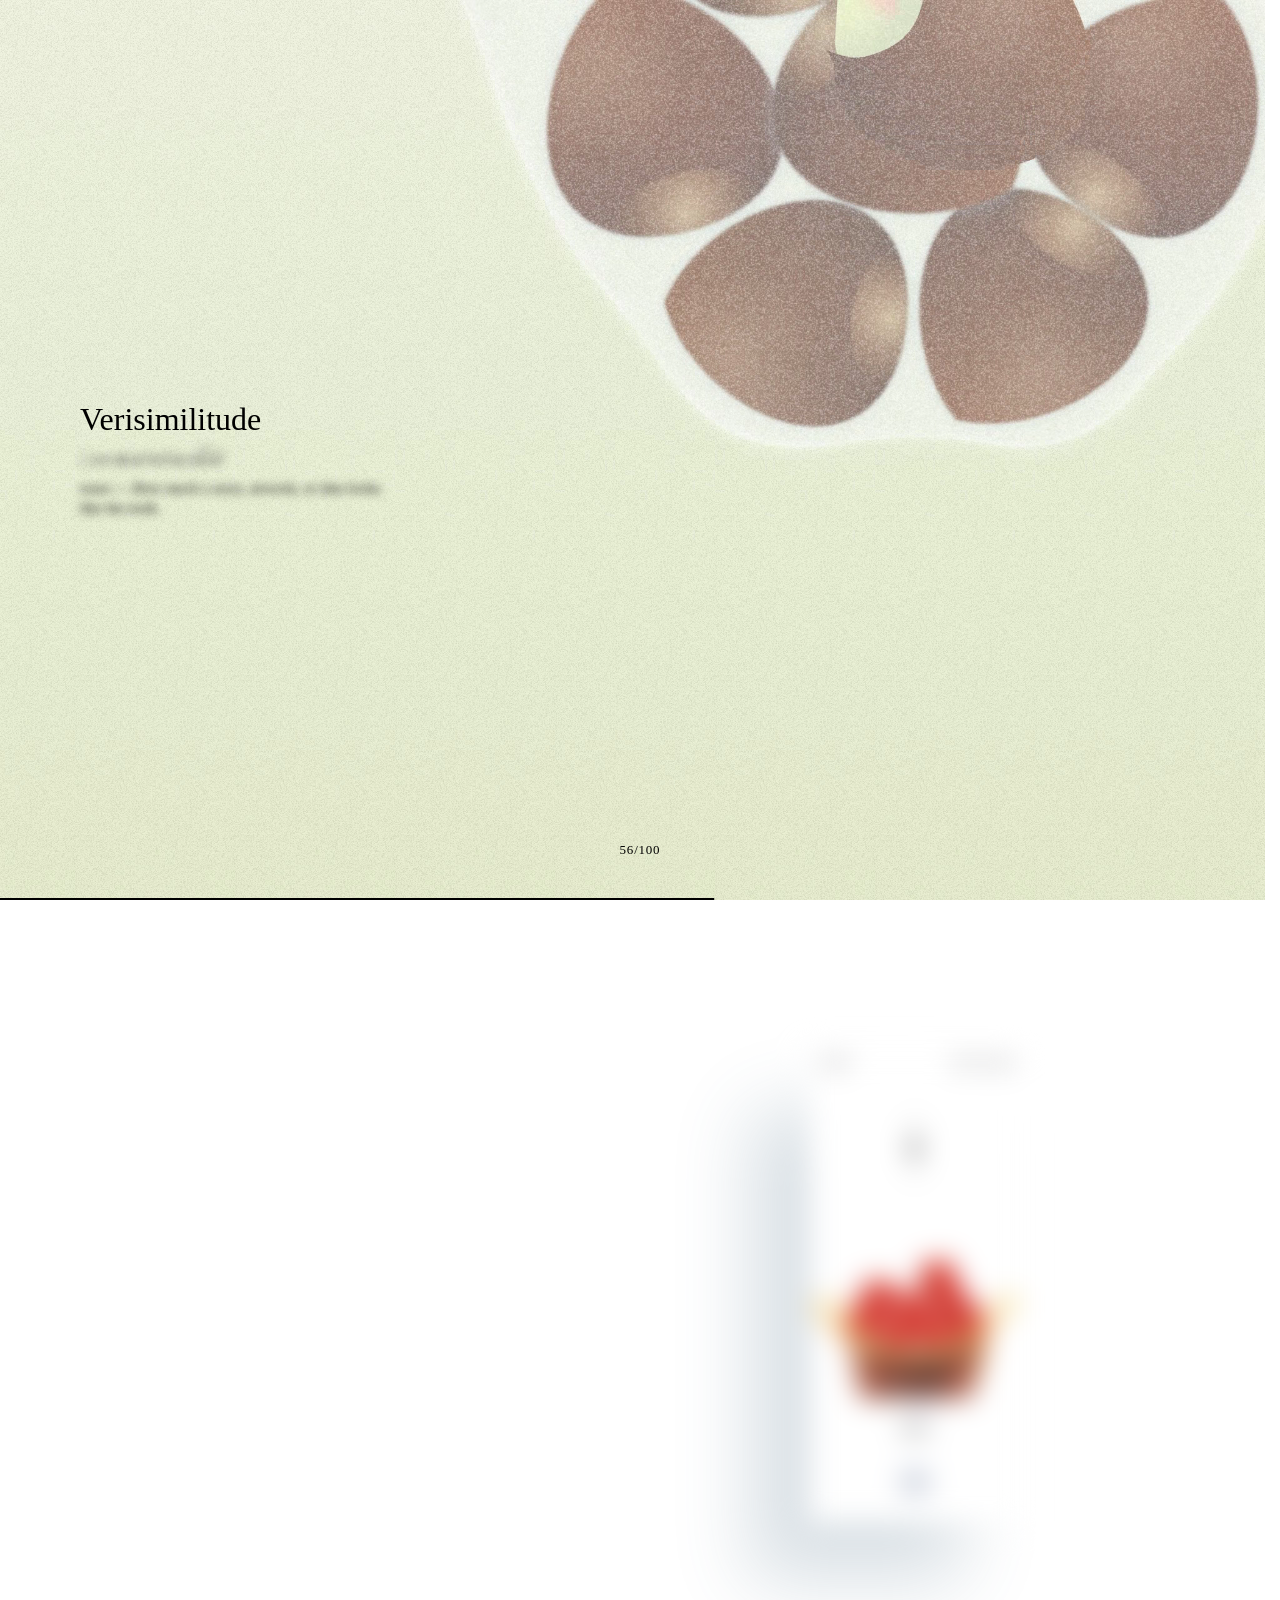
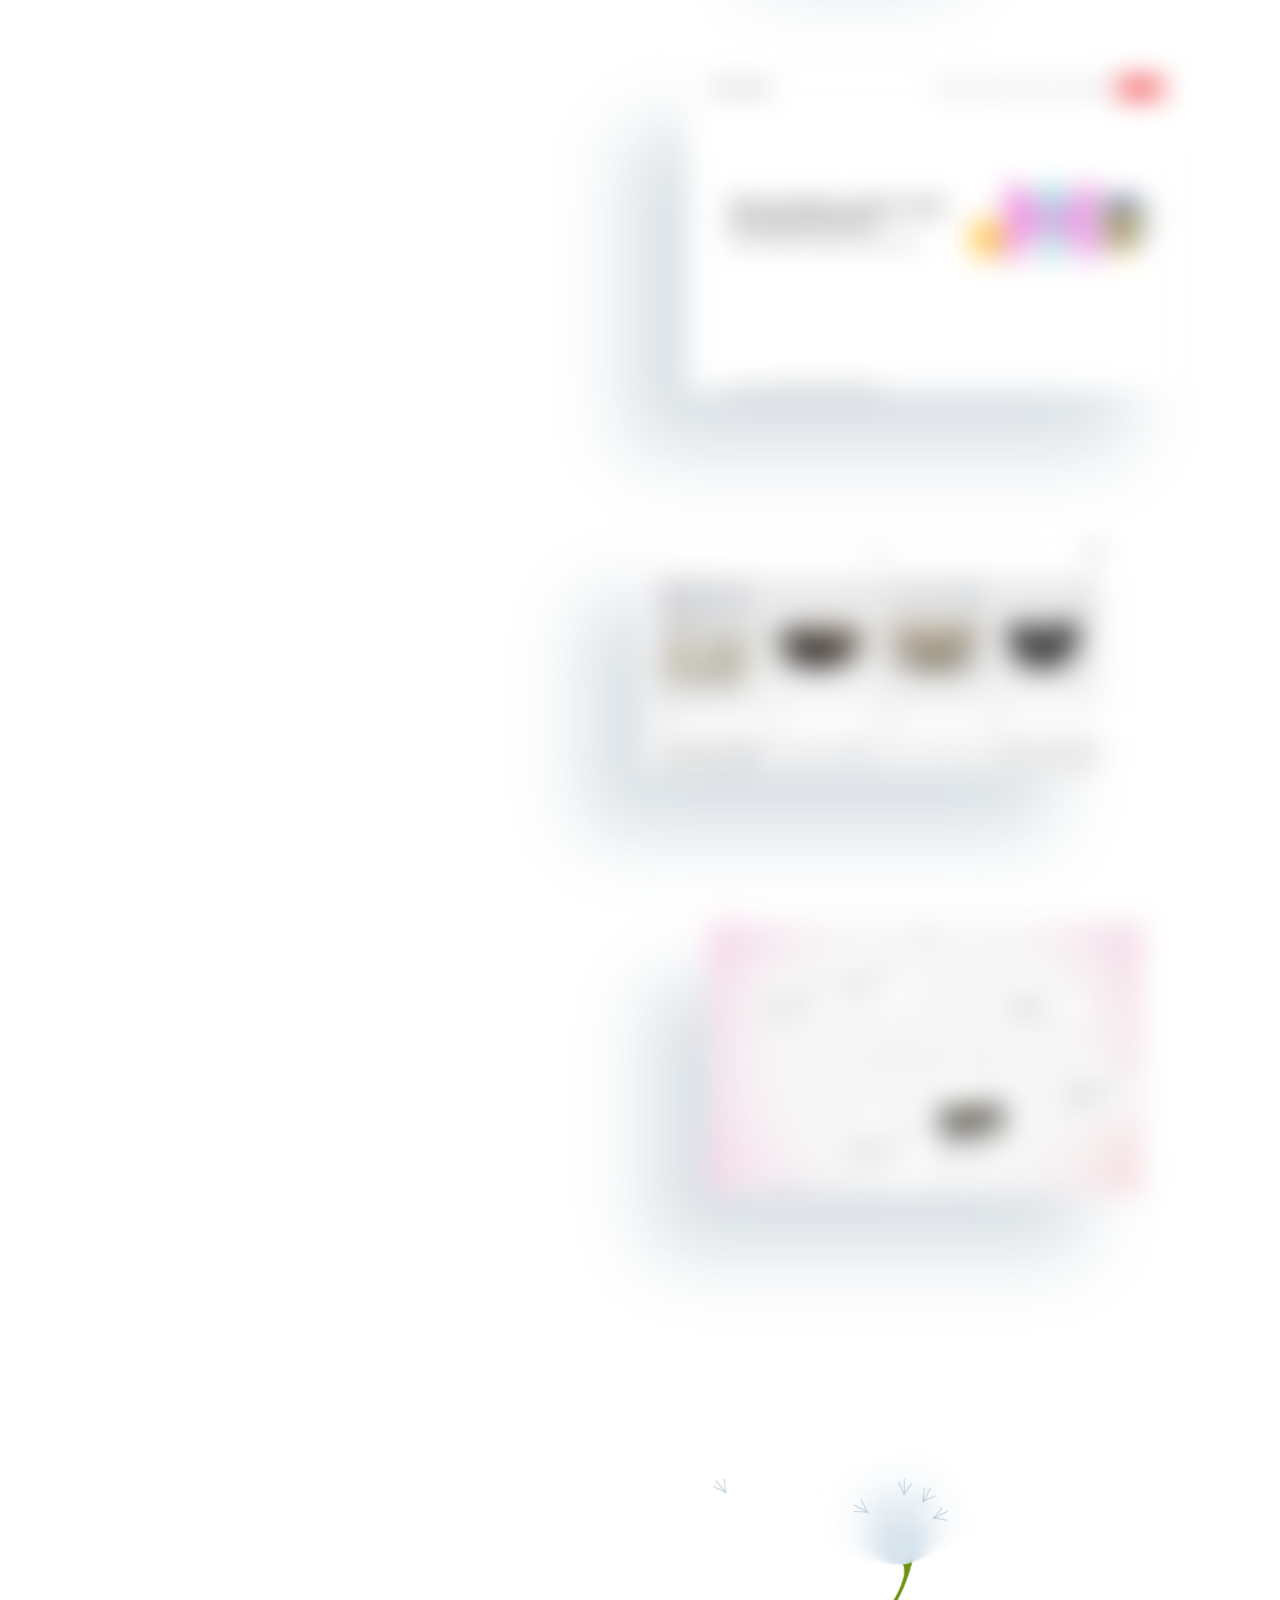
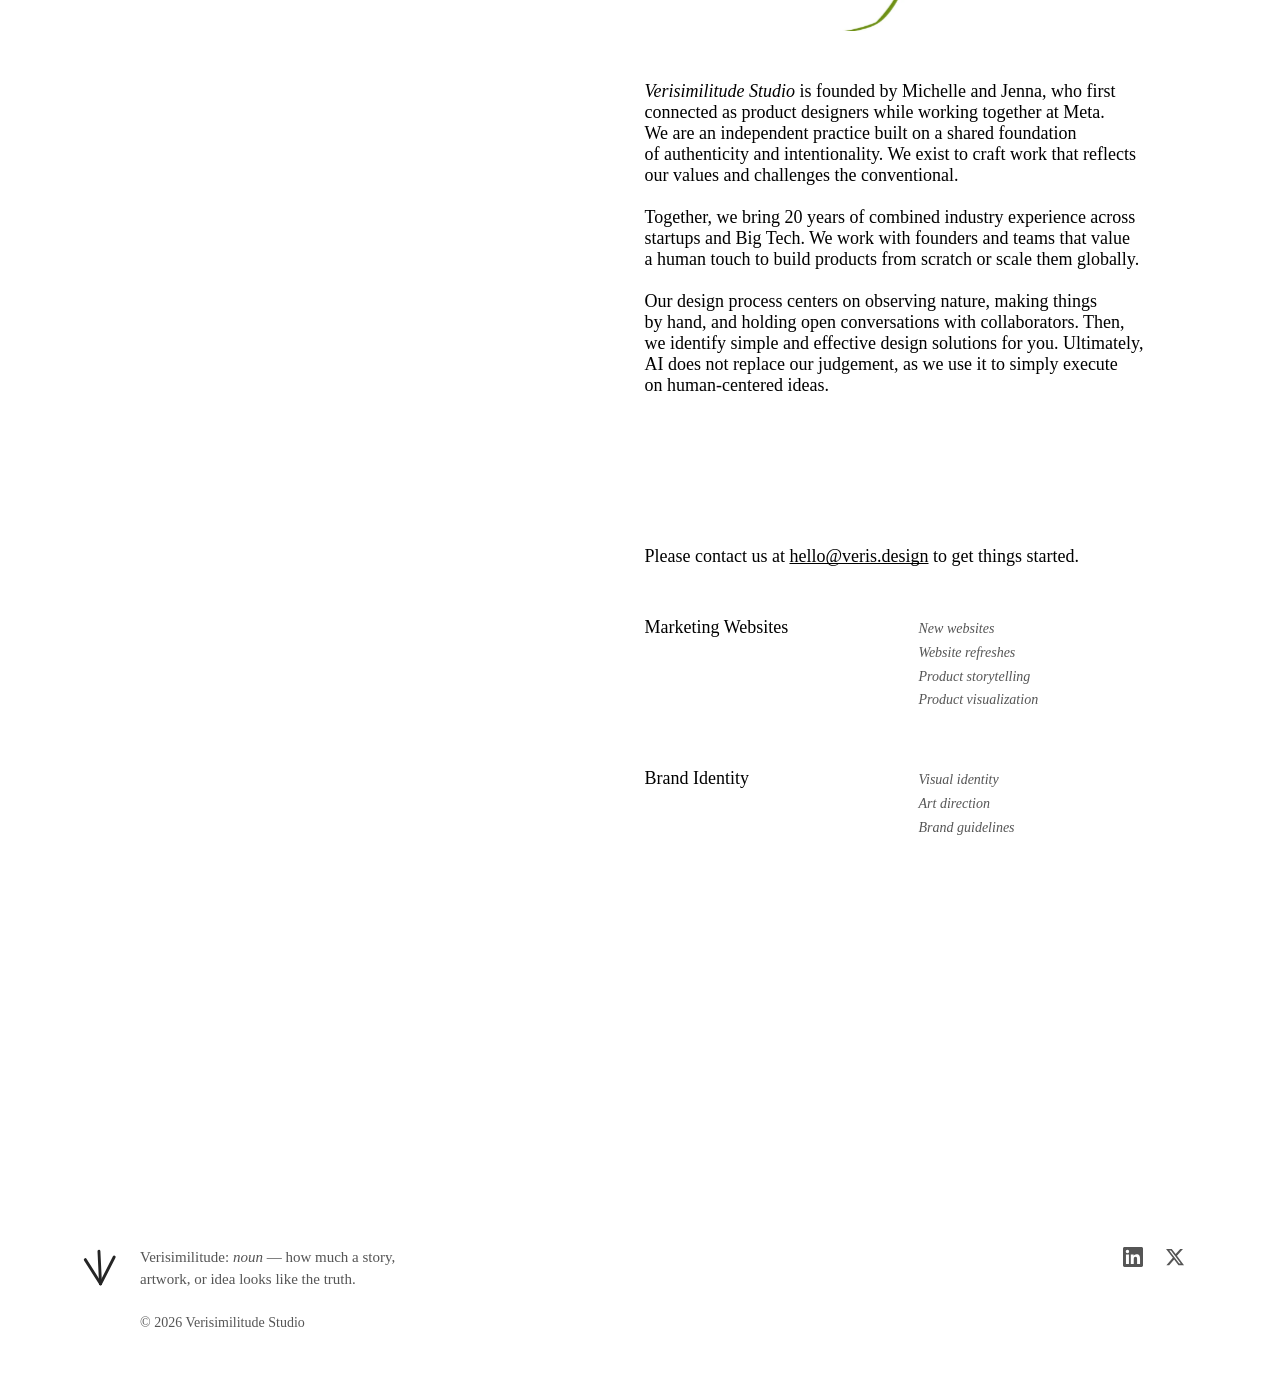
==== commit 4282f431: "Fix link preview text: "humor" should be "honest" The og:description (shown when the site is shared)" ====
--- a/index.html
+++ b/index.html
@@ -7,7 +7,7 @@
   <meta property="og:type" content="website">
   <meta property="og:site_name" content="Verisimilitude Studio">
   <meta property="og:title" content="Verisimilitude Studio">
-  <meta property="og:description" content="Design studio based in San Francisco and Seattle creating humor and simple digital experiences.">
+  <meta property="og:description" content="Design studio based in San Francisco and Seattle creating honest and simple digital experiences.">
   <meta property="og:url" content="https://veris.design/">
   <meta property="og:image" content="https://veris.design/images/link-preview.jpg">
   <meta property="og:image:width" content="1200">
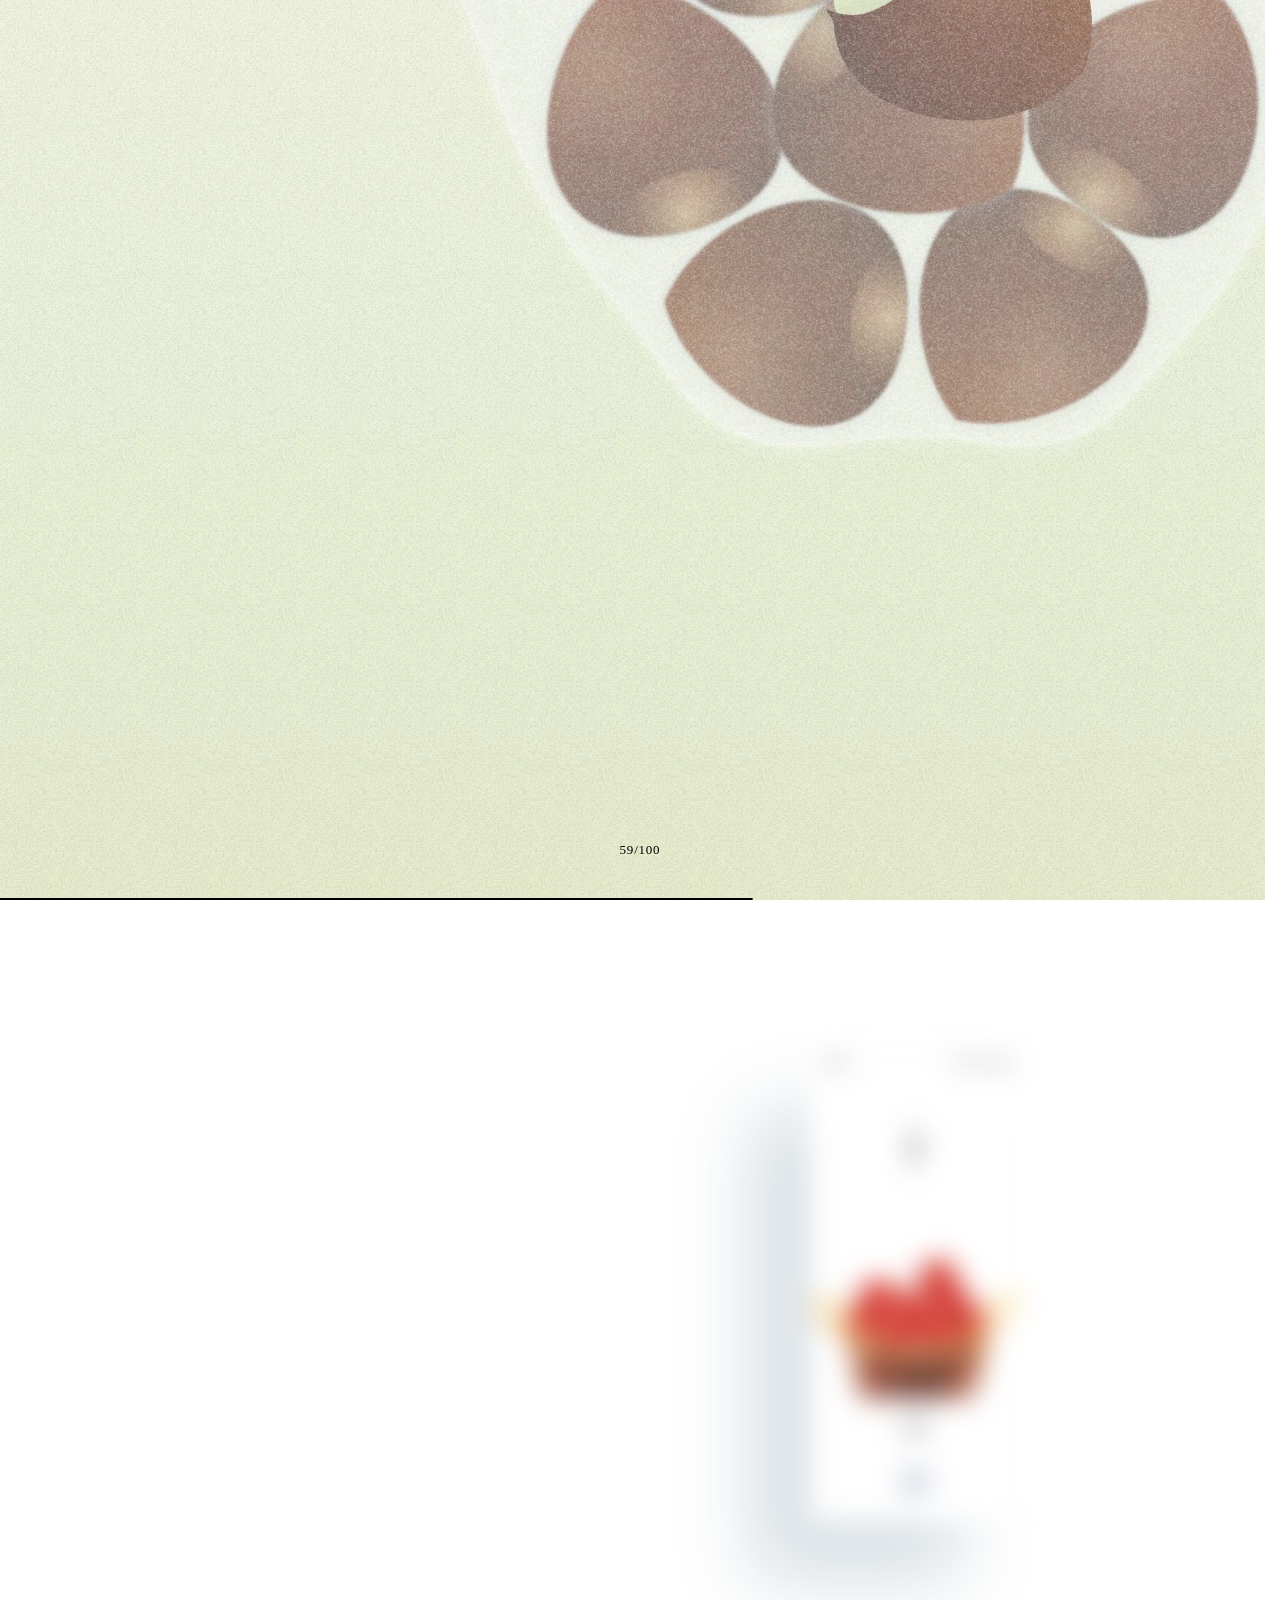
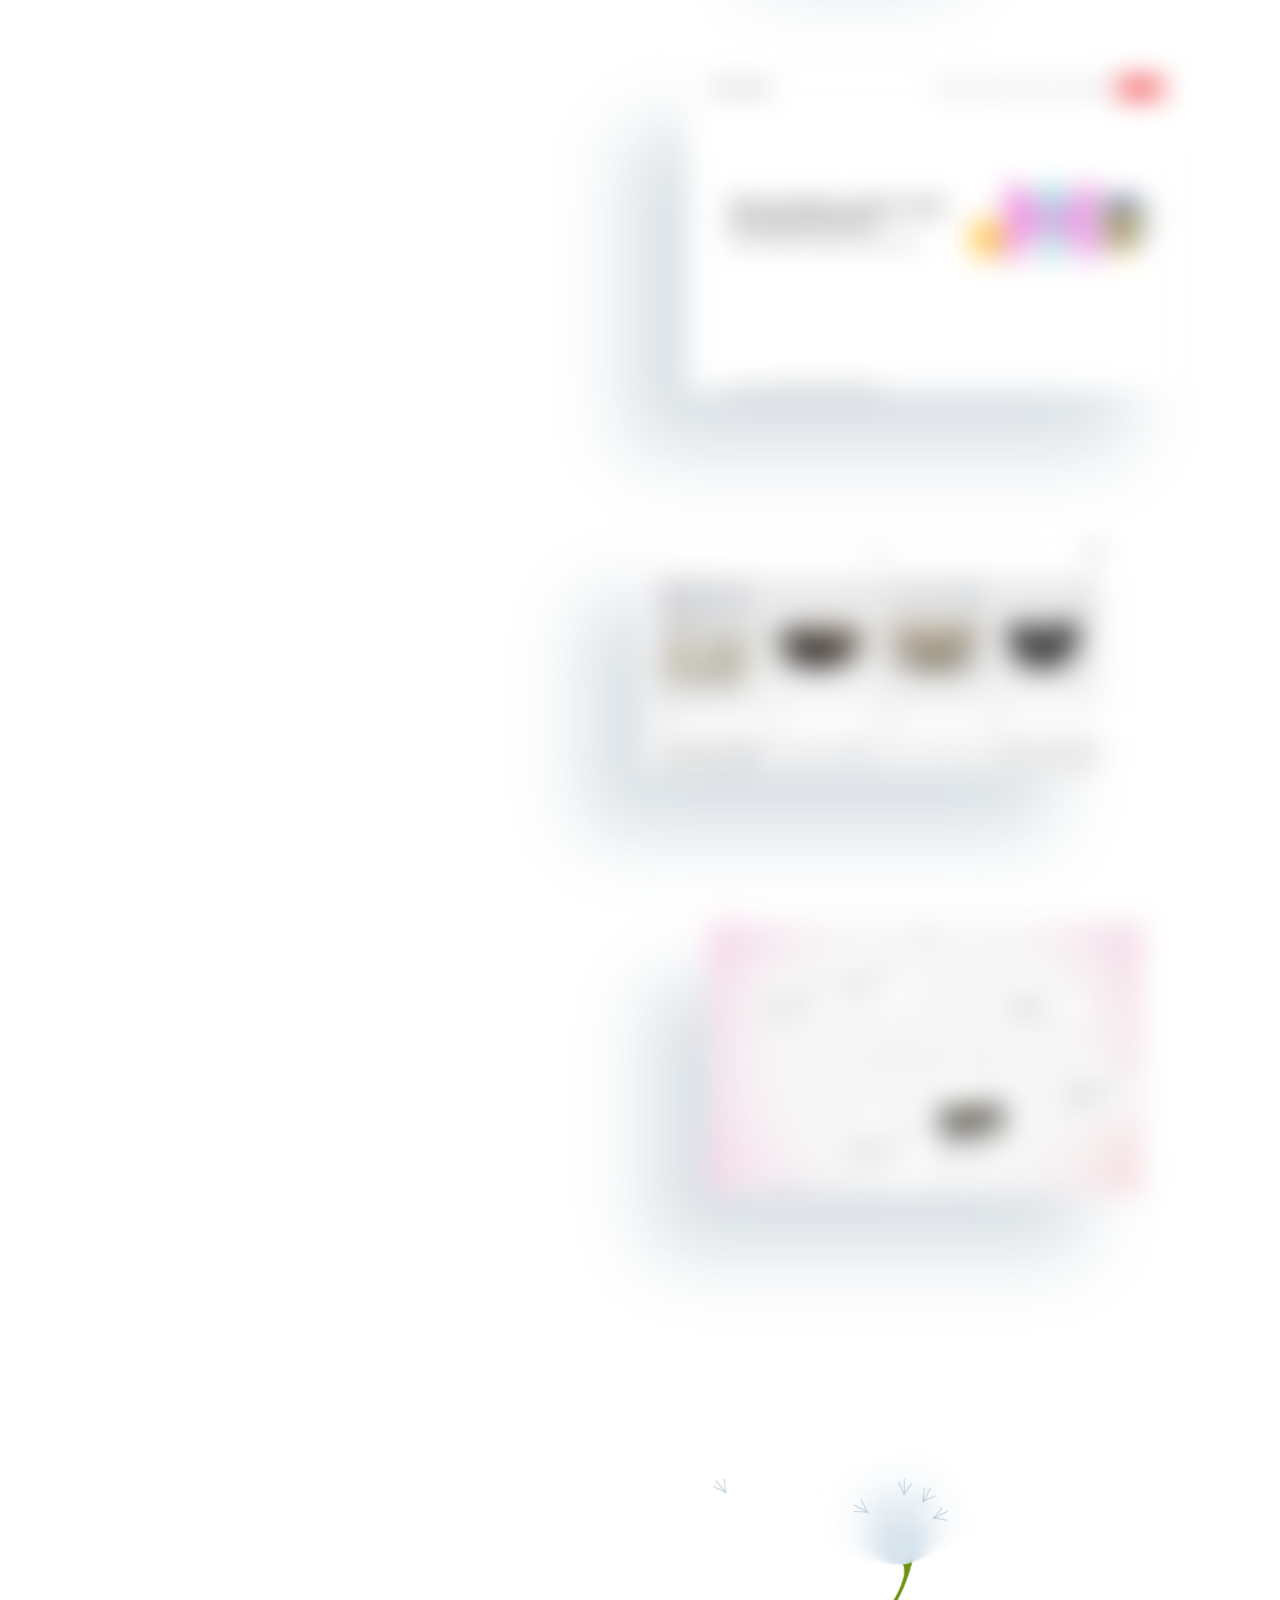
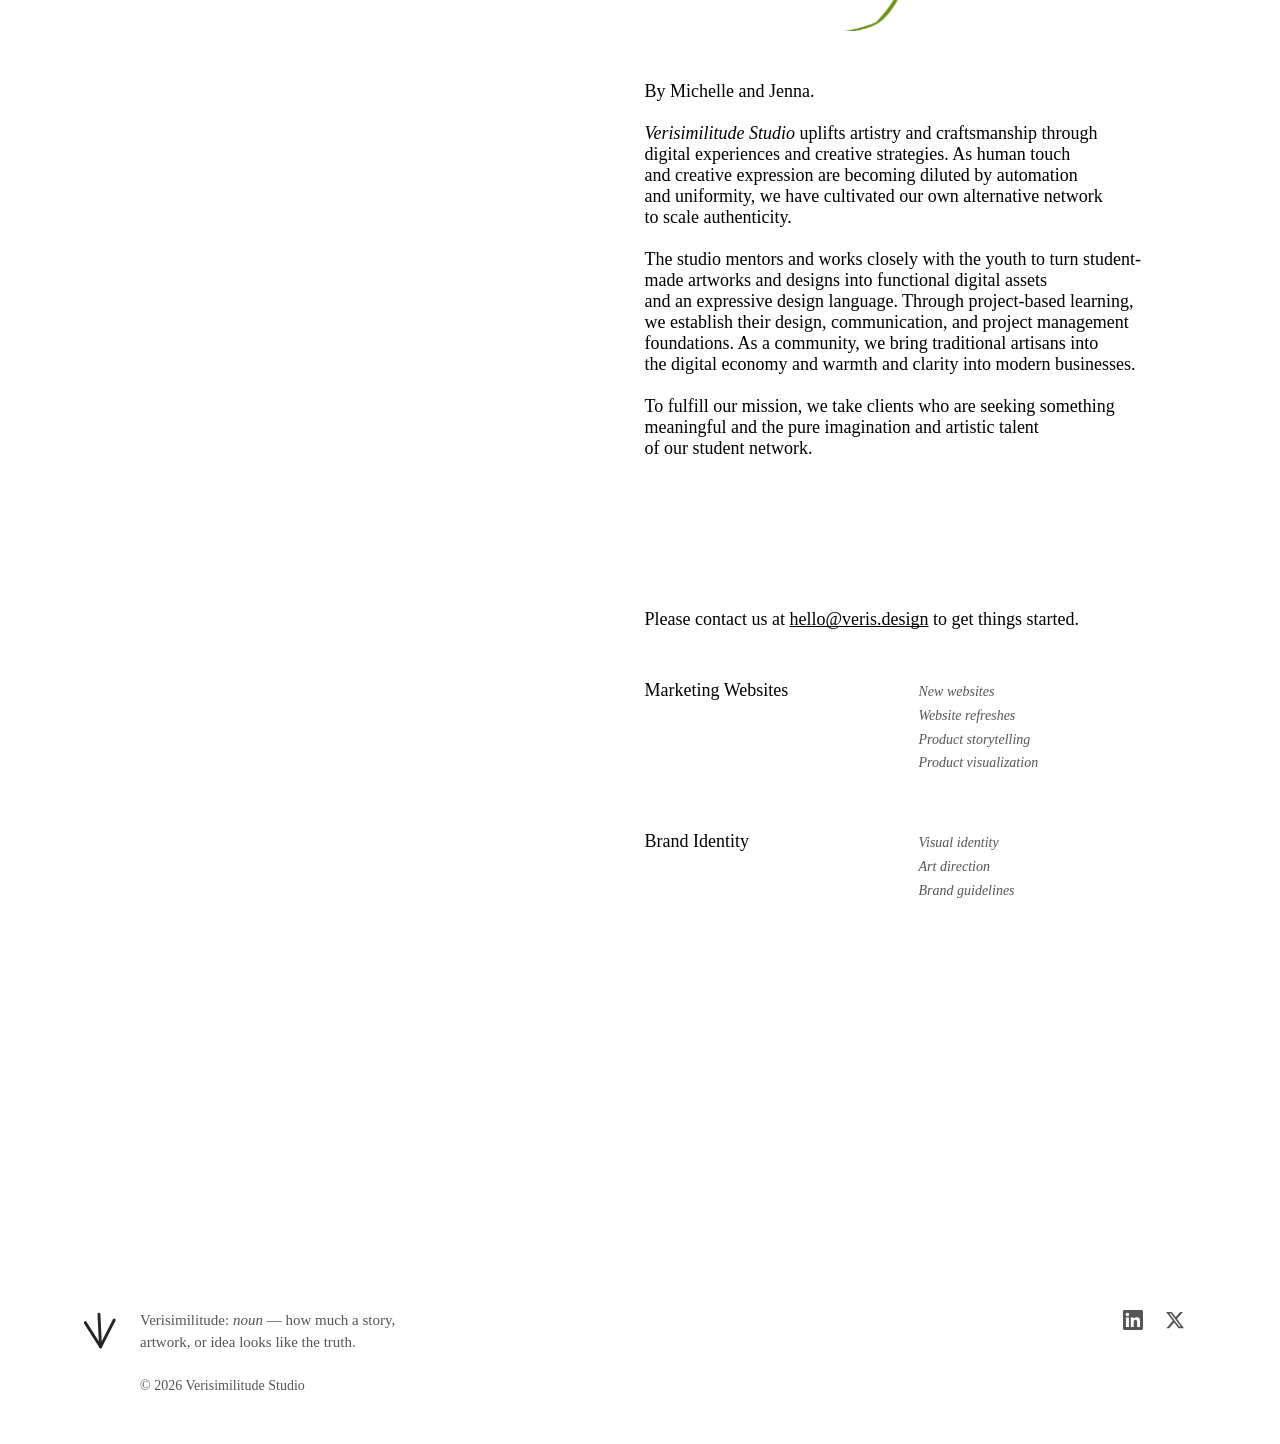
==== commit 1bbadf8d: "Update About copy, reveal hero lockup on landing, fix mobile overlap - About: new studio copy with b" ====
--- a/index.html
+++ b/index.html
@@ -40,7 +40,7 @@
   <div class="cursor-cue" aria-hidden="true"><span>Scroll down</span><span>↓</span></div>
   <div class="intro-loader" aria-hidden="true"><span class="intro-count">0/100</span><span class="intro-line"></span></div>
   <header class="topbar">
-    <a class="topbar-title" href="#top">Verisimilitude<span class="m-hide"> Studio</span></a>
+    <a class="topbar-title" href="#top">Verisimilitude Studio</a>
     <button class="menu-btn menu-open" type="button" aria-expanded="false" aria-controls="menu">Menu</button>
   </header>
   <div class="menu" id="menu" role="dialog" aria-modal="true" aria-label="Menu">
@@ -56,8 +56,6 @@
   <div class="rail" id="rail">
     <div class="rail-a">
       <h1><a class="title-link" href="#top">Verisimilitude<span class="studio"> Studio</span></a></h1>
-      <p class="phonetic">/ˌverəsəˈmiləˌto͞od/</p>
-      <p class="definition"><em>noun</em> — How much a story, artwork, <br>or idea looks like the truth.</p>
       <p class="offer">Design studio based in San Francisco and Seattle creating honest and simple digital experiences.</p>
     </div>
     <aside class="side rail-b" aria-label="About the studio">
@@ -81,11 +79,11 @@
       <!-- Two heroes, the same opening (the bag sequence, then the blow): a 16:9 one filling the screen on
            larger screens, and a near-square one framed for phones, with the lockup beneath it. Only the one for the current screen is
            loaded and played (script.js). data-intro-at is when the text lockup comes in: the first blow. data-fall-at is when she falls out of the bag: the starting text fades out. data-land-at is when she has landed and settled: scroll unlocks and the final lockup is revealed. data-rest-at is where the clip stops, on the bare dandelion (the regrow at the end is cut). -->
-      <video class="hero-phone" muted playsinline preload="none" poster="images/opening-hero-phone-tall.webp" data-fall-at="1.5" data-land-at="2.5" data-intro-at="3.6" data-rest-at="14.5">
+      <video class="hero-phone" muted playsinline preload="none" poster="images/opening-hero-phone-tall.webp" data-land-at="2.5" data-intro-at="3.6" data-rest-at="14.5">
         <source src="images/opening-hero-phone-tall.webm" type="video/webm">
         <source src="images/opening-hero-phone-tall.mp4" type="video/mp4">
       </video>
-      <video class="hero-full" muted playsinline preload="none" poster="images/opening-hero-first.webp" data-fall-at="1.5" data-land-at="2.5" data-intro-at="3.6" data-rest-at="14.5">
+      <video class="hero-full" muted playsinline preload="none" poster="images/opening-hero-first.webp" data-land-at="2.5" data-intro-at="3.6" data-rest-at="14.5">
         <source src="images/opening-hero.webm" type="video/webm">
         <source src="images/opening-hero.mp4" type="video/mp4">
       </video>
@@ -121,9 +119,10 @@
           <source src="images/solo-dand-3.mp4" type="video/mp4">
         </video>
         <div class="copy">
-          <p><em>Verisimilitude Studio</em> is&nbsp;founded by&nbsp;Michelle and Jenna, who first connected as&nbsp;product designers while working together at&nbsp;Meta. We&nbsp;are an&nbsp;independent practice built on&nbsp;a&nbsp;shared foundation of&nbsp;authenticity and intentionality. We&nbsp;exist to&nbsp;craft work that reflects our values and challenges the conventional.</p>
-          <p>Together, we&nbsp;bring 20 years of&nbsp;combined industry experience across startups and Big Tech. We&nbsp;work with founders and teams that value a&nbsp;human touch to&nbsp;build products from scratch or&nbsp;scale them globally.</p>
-          <p>Our design process centers on&nbsp;observing nature, making things by&nbsp;hand, and holding open conversations with collaborators. Then, we&nbsp;identify simple and effective design solutions for you. Ultimately, AI&nbsp;does not replace our judgement, as&nbsp;we&nbsp;use it&nbsp;to&nbsp;simply execute on&nbsp;human-centered ideas.</p>
+          <p>By&nbsp;Michelle and&nbsp;Jenna.</p>
+          <p><em>Verisimilitude Studio</em> uplifts artistry and&nbsp;craftsmanship through digital experiences and&nbsp;creative strategies. As&nbsp;human touch and&nbsp;creative expression are&nbsp;becoming diluted by&nbsp;automation and&nbsp;uniformity, we&nbsp;have cultivated our&nbsp;own alternative network to&nbsp;scale authenticity.</p>
+          <p>The studio mentors and&nbsp;works closely with the&nbsp;youth to&nbsp;turn student-made artworks and&nbsp;designs into functional digital assets and&nbsp;an&nbsp;expressive design language. Through project-based learning, we&nbsp;establish their design, communication, and&nbsp;project management foundations. As&nbsp;a&nbsp;community, we&nbsp;bring traditional artisans into the&nbsp;digital economy and&nbsp;warmth and&nbsp;clarity into modern businesses.</p>
+          <p>To&nbsp;fulfill our&nbsp;mission, we&nbsp;take clients who&nbsp;are&nbsp;seeking something meaningful and&nbsp;the&nbsp;pure imagination and&nbsp;artistic talent of&nbsp;our&nbsp;student network.</p>
         </div>
       </section>
       <section class="sec sec-services" id="services" data-sec="services" aria-labelledby="services-h">
--- a/styles.css
+++ b/styles.css
@@ -124,14 +124,14 @@
   .work .w4 { --h: calc(80cqw * 298 / 477); width: 80%; aspect-ratio: 477 / 298; margin-left: 12%; }
   /* The handover is a one-off: script.js flips --out / --in and these play it on a timer. The old text
      leaves first, then the studio intro and the work section come in. */
-  .hero video, .p-home .rail-a h1, .rail-a .phonetic, .rail-a .definition, .rail-a .offer { transition: opacity .6s ease .45s, filter .6s ease .45s; }
+  .hero video, .p-home .rail-a h1, .rail-a .offer { transition: opacity .6s ease .45s, filter .6s ease .45s; }
   /* Coming back to the top the picture returns at once, crossfading with the intro leaving, so the landing is never a blank white beat. */
   .hero video { transition-delay: 0s; }
   .studio, .rail-b, .fade-sec { transition: opacity .6s ease, filter .6s ease; }
   /* Going down the old text leaves first; coming back up the intro leaves first, so the two never overlap. */
-  .handed-over .hero video, .handed-over .p-home .rail-a h1, .handed-over .rail-a .phonetic, .handed-over .rail-a .definition, .handed-over .rail-a .offer { transition-delay: 0s; }
+  .handed-over .hero video, .handed-over .p-home .rail-a h1, .handed-over .rail-a .offer { transition-delay: 0s; }
   .handed-over .studio, .handed-over .rail-b, .handed-over .fade-sec { transition-delay: .45s; transition-duration: .8s; }
-  .p-home .rail-a h1 { opacity: calc(1 - var(--out, 0)); filter: blur(calc(var(--out, 0) * 14px)); }  /* the title leaves with the definition */
+  .p-home .rail-a h1 { opacity: calc((1 - var(--out, 0)) * var(--sw, 0)); filter: blur(calc(var(--out, 0) * 14px + (1 - var(--sw, 0)) * 5px)); }  /* hidden until she has landed (--sw), then it leaves with the studio line on scroll */
   .p-home.rail-on .rail-a a { pointer-events: none; }
   /* The rail is click-through so it never blocks the page, so its text needs to opt back in to be selectable:
      the lockup while it is showing, the studio intro once it has taken over. */
@@ -172,7 +172,7 @@
 .sec-services { min-height: calc(100vh - 72px); }
 .p-home .foot { margin-top: 0; }
 .sec-about .copy p + p { margin-top: 1lh; }
-.sec-about .copy p, .rail-a .definition, .rail-a .offer, .work figcaption { text-wrap: pretty; }  /* no single short word left alone on the last line */
+.sec-about .copy p, .rail-a .offer, .work figcaption { text-wrap: pretty; }  /* no single short word left alone on the last line */
 .about-loop { display: block; width: 100%; aspect-ratio: 3 / 1; object-fit: contain; object-position: center; flex: none;
   /* The dandelion sits ~79% across the clip: shift it onto the paragraph's centre, then
      scale up about the stem's base so it grows upward; margin-top reserves that room. */
@@ -233,11 +233,10 @@
 .intro-play .rail-a > :nth-child(2) { animation-delay: .35s; }
 .intro-play .rail-a > :nth-child(3) { animation-delay: .7s; }
 .intro-play .rail-a > :nth-child(4) { animation-delay: 1.05s; }
-/* The title, phonetic and definition are part of the page from the first paint (body.intro-title is in the HTML, so no script or video is needed) and
-   simply display, with no fade in. When she falls they fade out (--so), then the studio line and " Studio" are revealed (--sw). */
-.intro-play.intro-title .rail-a > * { animation: none; }  /* the swaps are fades between states (--so, --sw), not fresh entrances */
+/* The lockup is hidden from the first paint (body.intro-title is in the HTML, so no script or video is needed to keep it hidden). Once she has landed
+   the title and the studio line are revealed together (--sw). */
+.intro-play.intro-title .rail-a > * { animation: none; }  /* the reveal is a fade (--sw), not a fresh entrance */
 @property --sw { syntax: "<number>"; inherits: true; initial-value: 0; }
-@property --so { syntax: "<number>"; inherits: true; initial-value: 0; }
 @keyframes intro-in { from { opacity: 0; filter: blur(14px); } }
 /* Opening progress: a small 0/100 count centred over an edge-to-edge line at the bottom of the screen. script.js
    drives --load from the video's progress toward the first blow; it is only shown while the opening is holding scroll. */
@@ -251,33 +250,24 @@
 .rail-a h1 { font: 400 44px var(--display); white-space: nowrap; }
 .rail-a h1 a { display: inline-block; }
 .studio { display: inline-block; white-space: pre; opacity: var(--in, 0); filter: blur(calc((1 - var(--in, 0)) * 14px)); }
-/* On the landing " Studio" joins the title at the blow, with the studio line (--sw), and stays. */
-.rail-a .studio { opacity: var(--sw, 0); filter: blur(calc((1 - var(--sw, 0)) * 5px)); }
+/* The lockup is hidden until she has landed; the title and the studio line then arrive together (--sw) and stay. */
+.rail-a .studio { opacity: 1; filter: none; }  /* the whole title arrives with the lockup (h1 follows --sw) */
 /* The lockup has two states (script.js adds .lockup-offer to <html> a few seconds after the blow, or at once when the opening is skipped).
    First the dictionary entry: title, phonetic, and the definition at the same size as the studio line. Then the phonetic and definition
    fade out and "Design studio based in..." fades in starting where the phonetic was (--sw is 0 for the first state, 1 for the second). */
 .rail-a h1 { line-height: 1.15; }
-.rail-a .phonetic { font-style: italic; font-size: 20px; color: #555; margin-top: 10px; }
-.rail-a .definition { font-size: 24px; line-height: 1.3; margin-top: 14px; }
 .rail-a .offer { position: absolute; left: 0; width: 100%; top: calc(44px * 1.15 + 10px); font-size: 24px; line-height: 1.3; }
-html.lockup-out { --so: 1; }    /* she has fallen: the phonetic and definition fade out */
-html.lockup-offer { --sw: 1; }  /* she has landed: the studio line and " Studio" are revealed */
-.rail-a .phonetic, .rail-a .definition { opacity: calc((1 - var(--out, 0)) * (1 - var(--so, 0))); filter: blur(calc(var(--out, 0) * 14px + var(--so, 0) * 5px)); }  /* the swap is only a light 5px blur; the handover keeps its 14px */
+html.lockup-offer { --sw: 1; }  /* she has landed: the title and the studio line are revealed */
 .rail-a .offer { opacity: calc((1 - var(--out, 0)) * var(--sw, 0)); filter: blur(calc((1 - var(--sw, 0)) * 5px + var(--out, 0) * 14px)); }
-.lockup-out .rail-a .phonetic, .lockup-out .rail-a .definition { pointer-events: none; }
 /* Desktop: the lockup uses the intro's type from the start (title 32px, 15px lines, see .name and .desc), so nothing resizes or moves; at the blow the
    phonetic and definition just fade out and " Studio" and the studio line fade in. It is centred on the finished lockup: title, 20px, two 15px lines. */
 @media (min-width: 901px) {
   .rail-a { top: calc((100vh - (32px * 1.15 + 20px + 2 * 15px * 1.35)) / 2); }
   .rail-a h1 { font-size: 32px; }
-  .rail-a .phonetic { font-size: 18px; margin-top: 10px; }
-  .rail-a .definition { font-size: 15px; line-height: 1.35; margin-top: 8px; width: 310px; }  /* about the finished lockup's visible width (title 301px, studio line 295px), so it is the same width before and after */
-  .rail-a .definition br { display: none; }
   .rail-a .offer { top: calc(32px * 1.15 + 20px); font-size: 15px; line-height: 1.35; width: 336px; }
   /* One curve and one length for the swap so it reads as a single soft crossfade after a short pause. Only the lockup's own swap:
      the scroll handover (.handed-over) keeps its own quicker fades. */
-  html:not(.handed-over) .rail-a .phonetic, html:not(.handed-over) .rail-a .definition { transition: opacity .9s var(--lk-ease), filter .9s var(--lk-ease); }
-  html:not(.handed-over) .rail-a .offer, html:not(.handed-over) .rail-a .studio { transition: opacity 1s var(--lk-ease) .15s, filter 1s var(--lk-ease) .15s; }
+  html:not(.handed-over) .rail-a h1, html:not(.handed-over) .rail-a .offer { transition: opacity 1s var(--lk-ease) .15s, filter 1s var(--lk-ease) .15s; }
 }
 :root { --lk-ease: cubic-bezier(.65, 0, .35, 1); }
 .rail-b { top: calc(var(--gutter) - 14px); position: absolute; opacity: var(--in, 0); filter: blur(calc((1 - var(--in, 0)) * 14px)); }
@@ -344,14 +334,13 @@
   .rail-a { position: absolute; z-index: 3; top: calc(var(--group-top) + var(--art-h) + var(--lockup-gap)); left: var(--gutter); right: var(--gutter); width: auto; gap: 4px; }
   .rail-a h1 { font-size: 34px; }
   .rail-a h1 { line-height: 1.15; }
-  .rail-a .phonetic { font-size: 18px; margin-top: 0; }
-  .rail-a .definition { font-size: 20px; margin-top: 0; }
+  .rail-a { min-height: calc(34px * 1.15 + 4px + 2 * 20px * 1.3); }  /* the finished lockup's height (title and two studio lines), so the art above stays centred */
   .rail-a .offer { font-size: 20px; top: calc(34px * 1.15 + 4px); }
-  html { transition: --sw .9s ease .15s, --so .9s ease; }  /* phones have no per-line transitions, so the swaps ease the registered --so and --sw themselves */
+  html { transition: --sw .9s ease .15s; }  /* phones have no per-line transitions, so the reveal eases the registered --sw itself */
   /* Once the intro has played, each lockup line blurs and fades by its own height on the screen (--lo and
      --lb are set per line in script.js as the line nears the top). */
   body:not(.intro-play):not(.intro-wait) .rail-a > * { opacity: var(--lo, 1) !important; filter: blur(var(--lb, 0px)) !important; }
-  body:not(.intro-play):not(.intro-wait) .rail-a .phonetic, body:not(.intro-play):not(.intro-wait) .rail-a .definition { opacity: calc(var(--lo, 1) * (1 - var(--so, 0))) !important; }
+  body:not(.intro-play):not(.intro-wait) .rail-a h1 { opacity: calc(var(--lo, 1) * var(--sw, 0)) !important; filter: blur(calc(var(--lb, 0px) + (1 - var(--sw, 0)) * 5px)) !important; }
   body:not(.intro-play):not(.intro-wait) .rail-a .offer { opacity: calc(var(--lo, 1) * var(--sw, 0)) !important; }
   /* Watercolour wash behind the scroll cue: pale yellow-green into stem green into dandelion blue-grey,
      drawn from the animation's palette. It sits faint at the bottom and, as you scroll, stretches
@@ -388,7 +377,6 @@
   .topbar-title { font: 400 20px var(--display); white-space: nowrap; }
   .menu-btn { display: block; font: inherit; font-size: 16px; padding: 8px 0; background: none; border: 0; color: inherit; cursor: pointer; }
   .m-br { display: inline; }  /* the hero text lockup breaks into four set lines on phones */
-  .m-hide { display: none; }  /* top bar: "Verisimilitude" and "Studio" only, so the bar fits one line */
   /* Menu: a full-page overlay of large links that blurs and fades in and out. The current page or section is italic. */
   .menu { container-type: inline-size; display: flex; flex-direction: column; position: fixed; inset: 0; z-index: 20; background: #fff;
     padding: calc(72px + env(safe-area-inset-top, 0px)) var(--gutter) calc(32px + env(safe-area-inset-bottom, 0px));
@@ -559,6 +547,6 @@
 }
 
 @media (prefers-reduced-motion: reduce) {
-  .hero video, .p-home .rail-a h1, .rail-a .phonetic, .rail-a .definition, .rail-a .offer, .studio, .rail-b, .fade-sec, .rail, .work .w, .topbar, .menu { transition: none !important; }
+  .hero video, .p-home .rail-a h1, .rail-a .offer, .studio, .rail-b, .fade-sec, .rail, .work .w, .topbar, .menu { transition: none !important; }
 }
 html.arriving body { visibility: hidden; }
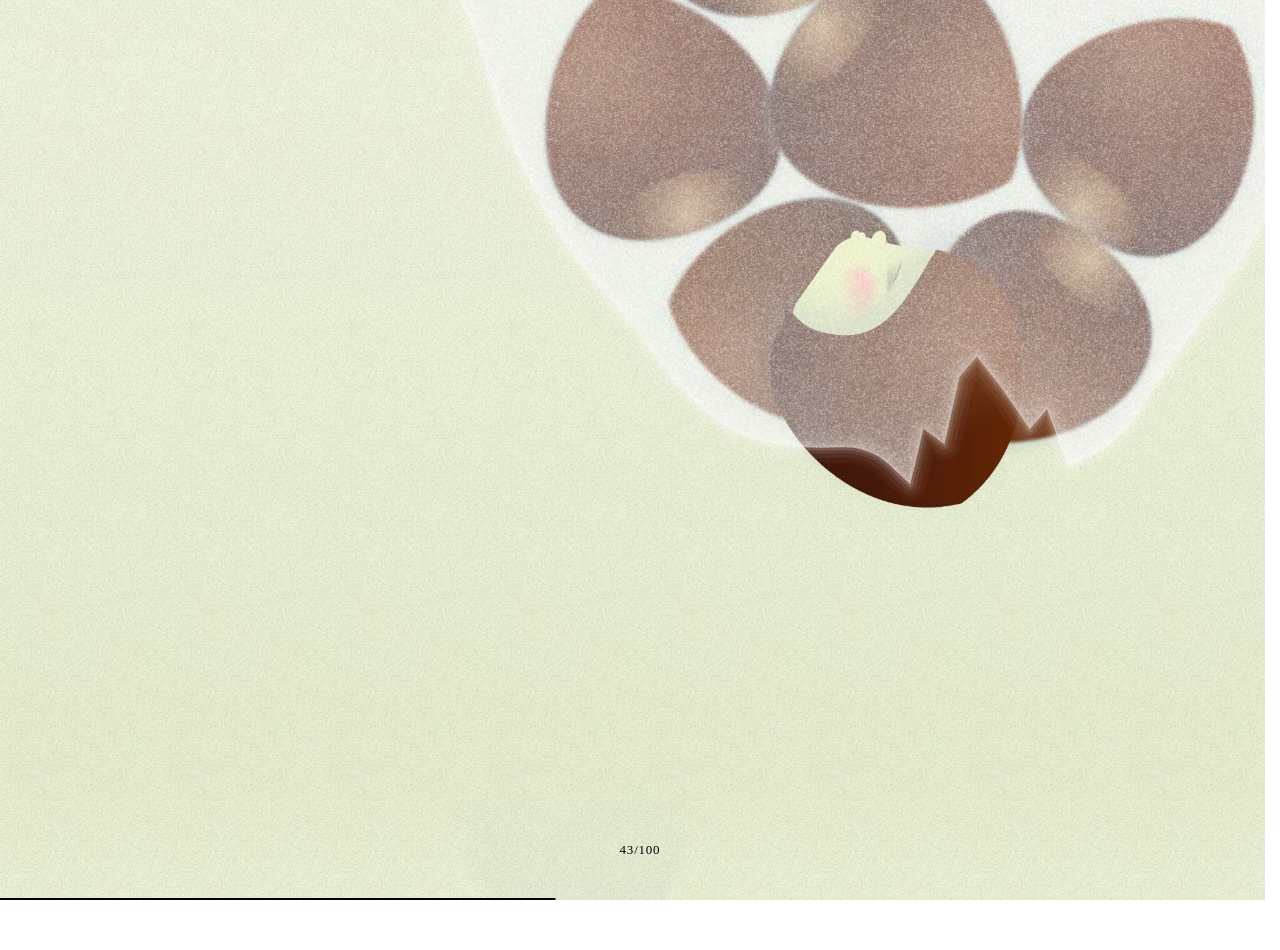
==== commit f6f1e1a6: "Coming-soon page: keep the dandelion opening and hero lockup, add Coming soon 2027, hide the rest Co" ====
--- a/index.html
+++ b/index.html
@@ -57,6 +57,7 @@
     <div class="rail-a">
       <h1><a class="title-link" href="#top">Verisimilitude<span class="studio"> Studio</span></a></h1>
       <p class="offer">Design studio based in San Francisco and Seattle creating honest and simple digital experiences.</p>
+      <p class="soon">Coming soon 2027</p>
     </div>
     <aside class="side rail-b" aria-label="About the studio">
       <div class="intro">
--- a/styles.css
+++ b/styles.css
@@ -550,3 +550,16 @@
   .hero video, .p-home .rail-a h1, .rail-a .offer, .studio, .rail-b, .fade-sec, .rail, .work .w, .topbar, .menu { transition: none !important; }
 }
 html.arriving body { visibility: hidden; }
+
+/* Coming-soon holding page: only the opening (the blowing dandelion) and the hero lockup show. Everything else stays in the markup, hidden for now.
+   To bring the site back, delete this block and the .soon line in index.html. */
+.stage, .foot, .topbar, .menu, .rail-b, .scroll-cue, .cursor-cue, .wash { display: none !important; }
+html, html body { overflow: hidden; }
+.rail-a .soon { position: absolute; left: 0; width: 100%; font-style: italic; font-size: 15px; line-height: 1.35; top: calc(32px * 1.15 + 20px + 2 * 15px * 1.35 + 14px);
+  opacity: calc((1 - var(--out, 0)) * var(--sw, 0)); filter: blur(calc((1 - var(--sw, 0)) * 5px)); transition: opacity 1s var(--lk-ease, ease) .15s, filter 1s var(--lk-ease, ease) .15s; }
+@media (max-width: 900px) {
+  .rail-a .offer, .rail-a .soon { position: static; }  /* flow, so the line sits under the studio line however many lines it wraps to */
+  .rail-a .soon { font-size: 18px; margin-top: 8px; }
+  .rail-a { min-height: 0; }
+  body:not(.intro-play):not(.intro-wait) .rail-a .soon { opacity: calc(var(--lo, 1) * var(--sw, 0)) !important; }
+}
